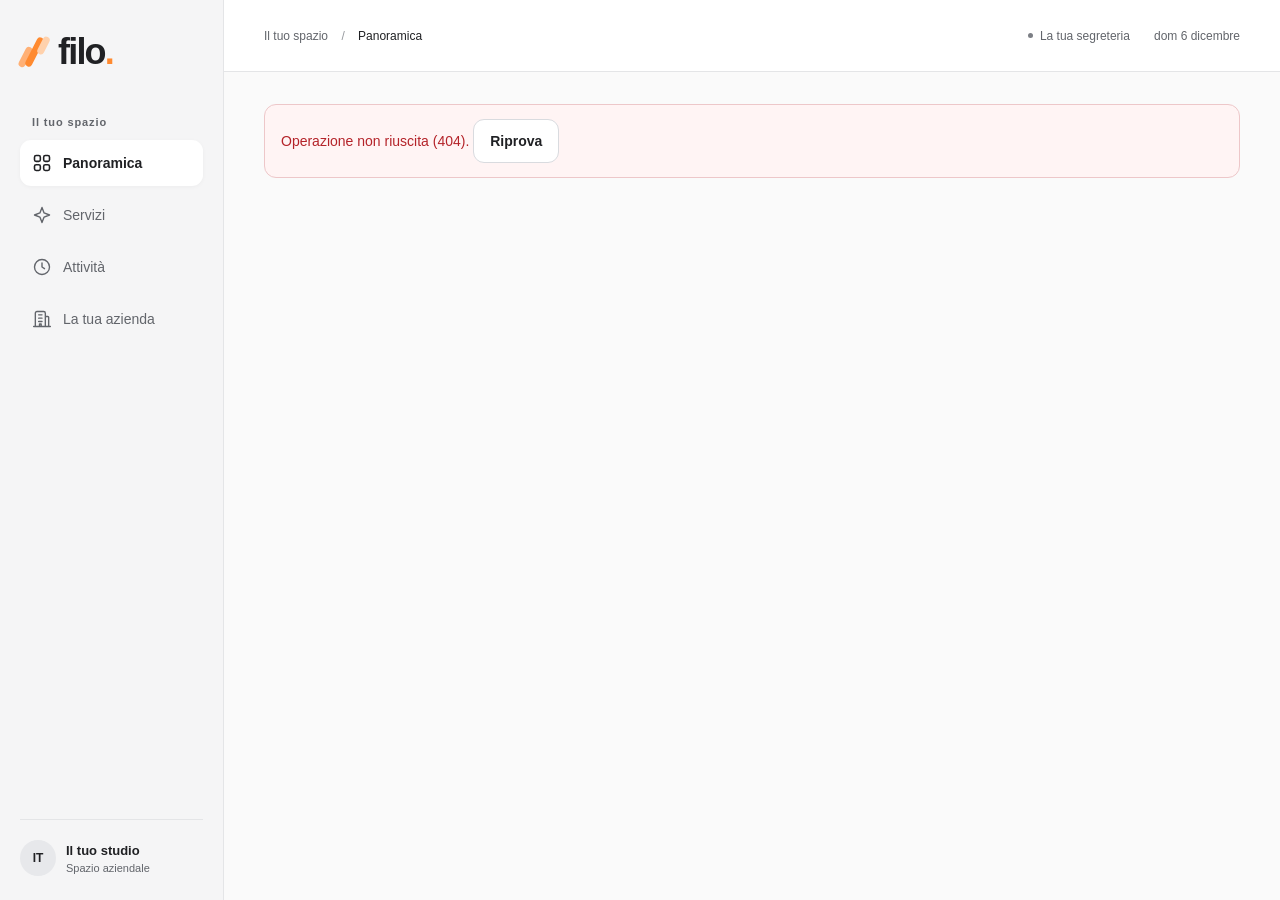
==== static/index.html @ bcc4b2c7 "Refine Filo with neutral surfaces, clear typography and a vivid accent" ====
<!doctype html>
<html lang="it">
<head>
  <meta charset="UTF-8">
  <meta name="viewport" content="width=device-width, initial-scale=1.0">
  <meta name="theme-color" content="#fafafa">
  <meta name="description" content="Filo, la segreteria email per piccoli studi e imprese B2B. Priorità chiare e bozze da rivedere, senza invii automatici.">
  <title>Filo · La tua giornata, con più spazio</title>
  <link rel="stylesheet" href="/static/styles.css">
  <script src="/static/app.js" defer></script>
</head>
<body>
  <svg class="svg-defs" aria-hidden="true" xmlns="http://www.w3.org/2000/svg" focusable="false"><defs>
    <symbol id="icon-grid" viewBox="0 0 24 24"><rect x="3" y="3" width="7" height="7" rx="2"/><rect x="14" y="3" width="7" height="7" rx="2"/><rect x="3" y="14" width="7" height="7" rx="2"/><rect x="14" y="14" width="7" height="7" rx="2"/></symbol>
    <symbol id="icon-mail" viewBox="0 0 24 24"><rect x="3" y="5" width="18" height="14" rx="3"/><path d="m3 7 9 6 9-6"/></symbol>
    <symbol id="icon-clock" viewBox="0 0 24 24"><circle cx="12" cy="12" r="9"/><path d="M12 7v5l3 2"/></symbol>
    <symbol id="icon-building" viewBox="0 0 24 24"><path d="M4 21V5a2 2 0 0 1 2-2h8a2 2 0 0 1 2 2v16M16 9h3a1 1 0 0 1 1 1v11M2 21h20M8 7h4M8 11h4M8 15h4M9 21v-3h2v3"/></symbol>
    <symbol id="icon-arrow" viewBox="0 0 24 24"><path d="M4 12h15m-6-6 6 6-6 6"/></symbol>
    <symbol id="icon-check" viewBox="0 0 24 24"><path d="m5 12 4 4L19 6"/></symbol>
    <symbol id="icon-close" viewBox="0 0 24 24"><path d="m6 6 12 12M6 18 18 6"/></symbol>
    <symbol id="icon-spark" viewBox="0 0 24 24"><path d="m12 3 2.5 6.5L21 12l-6.5 2.5L12 21l-2.5-6.5L3 12l6.5-2.5L12 3Z"/></symbol>
    <symbol id="icon-calendar" viewBox="0 0 24 24"><rect x="3" y="5" width="18" height="16" rx="2"/><path d="M16 3v4M8 3v4M3 11h18M8 15h2M14 15h2"/></symbol>
    <symbol id="icon-chat" viewBox="0 0 24 24"><path d="M21 11a8 8 0 0 1-8 8H7l-4 3V11a9 9 0 0 1 18 0Z"/><path d="M7 11h10M7 15h6"/></symbol>
    <symbol id="icon-shield" viewBox="0 0 24 24"><path d="m12 3 8 3v6c0 5-8 9-8 9s-8-4-8-9V6l8-3Z"/><path d="m8 12 3 3 5-6"/></symbol>
    <symbol id="icon-pause" viewBox="0 0 24 24"><path d="M8 5v14M16 5v14"/></symbol>
    <symbol id="icon-play" viewBox="0 0 24 24"><path d="m8 4 12 8-12 8V4Z"/></symbol>
    <symbol id="icon-link" viewBox="0 0 24 24"><path d="m9 15 6-6M8 13l-2 2a4 4 0 0 0 6 6l3-3M16 11l2-2a4 4 0 0 0-6-6L9 6"/></symbol>
    <symbol id="icon-info" viewBox="0 0 24 24"><circle cx="12" cy="12" r="9"/><path d="M12 11v6M12 7v.1"/></symbol>
    <symbol id="icon-refresh" viewBox="0 0 24 24"><path d="M20 7v5h-5M4 17v-5h5M19 12a7 7 0 0 0-12-5L4 10M5 12a7 7 0 0 0 12 5l3-3"/></symbol>
  </defs></svg>
  <a class="skip-link" href="#main-content">Vai al contenuto</a>
  <div class="app-shell">
    <aside class="sidebar" aria-label="Navigazione principale">
      <a class="brand" href="#overview" aria-label="Filo, panoramica"><span class="brand-mark" aria-hidden="true"><i></i><i></i><i></i></span><span>filo<span class="brand-dot">.</span></span></a>
      <div class="workspace-label">Il tuo spazio</div>
      <nav class="main-nav" aria-label="Sezioni dello spazio">
        <a href="#overview" class="nav-item active" data-page="overview"><svg class="icon" aria-hidden="true" focusable="false"><use href="#icon-grid"/></svg><span>Panoramica</span></a>
        <a href="#services" class="nav-item" data-page="services"><svg class="icon" aria-hidden="true" focusable="false"><use href="#icon-spark"/></svg><span>Servizi</span></a>
        <a href="#activity" class="nav-item" data-page="activity"><svg class="icon" aria-hidden="true" focusable="false"><use href="#icon-clock"/></svg><span>Attività</span><span id="activity-count" class="nav-count" hidden></span></a>
        <a href="#company" class="nav-item" data-page="company"><svg class="icon" aria-hidden="true" focusable="false"><use href="#icon-building"/></svg><span>La tua azienda</span></a>
      </nav>
      <div class="sidebar-bottom">
        <div class="workspace-profile"><span class="company-avatar" id="company-avatar" aria-hidden="true">IT</span><div><strong id="sidebar-company">Il tuo studio</strong><small>Spazio aziendale</small></div><span class="profile-dot" aria-hidden="true"></span></div>
      </div>
    </aside>
    <div class="main-shell">
      <header class="topbar"><div class="breadcrumb">Il tuo spazio <span>/</span> <strong id="page-crumb">Panoramica</strong></div><div class="topbar-right"><span class="demo-chip"><span aria-hidden="true"></span> La tua segreteria</span><span id="today-label" class="today-label"></span></div></header>
      <main id="main-content" tabindex="-1">
        <div id="loading" class="loading-card" role="status"><span class="loader"></span> Prepariamo il tuo spazio…</div>
        <div id="load-error" class="notice error" role="alert" hidden></div>
        <div id="app-content" hidden>
          <div class="demo-banner" hidden><svg class="icon" aria-hidden="true" focusable="false"><use href="#icon-info"/></svg><p><strong>Dati demo, spazio per sperimentare.</strong> Le email di esempio e le bozze sono una simulazione deterministica, senza AI reale. Nessun messaggio viene inviato.</p><button class="text-button" data-action="open-demo-info">Come funziona <span aria-hidden="true">↗</span></button></div>
          <div id="connection-alert" class="notice warning" role="status" hidden></div>
          <section id="page-overview" class="page-view" aria-labelledby="overview-title">
            <div class="morning-grid">
              <div class="morning-main">
                <div class="page-heading"><div><div class="eyebrow" id="greeting-label">BUONGIORNO, C’È FILO</div><h1 id="overview-title">La tua giornata,<br>con più spazio.</h1><p>Priorità e appuntamenti, già in ordine.</p></div></div>
                <section class="card priority-section" aria-labelledby="priority-title"><div class="card-title-row"><div><h2 id="priority-title">Da fare, in ordine</h2></div><svg class="icon" aria-hidden="true" focusable="false"><use href="#icon-mail"/></svg></div><div id="reply-watch-list" class="reply-watch-list" aria-live="polite"></div><div id="suggestion-card" class="suggestion-card" role="status"></div><div id="priority-list" class="priority-list"></div><div id="reply-watch-waiting-list" class="reply-watch-list" aria-live="polite"></div><details id="reply-watch-form-panel" hidden><summary>Segui una risposta importante</summary><form id="reply-watch-form" class="reply-watch-form"><div class="watch-fields"><div><label for="watch-contact">Persona</label><select id="watch-contact" name="contact" required></select></div><div><label for="watch-day">Giorno da seguire</label><input id="watch-day" name="day" type="date" aria-describedby="watch-interval-note" required></div></div><button type="submit" class="button secondary">Avvisami quando risponde <svg class="icon" aria-hidden="true" focusable="false"><use href="#icon-check"/></svg></button><p id="watch-interval-note" class="small-text">Filo controlla Gmail ogni 5 minuti con la segreteria attiva. Gli avvisi compaiono qui al controllo successivo.</p><div id="reply-watch-error" class="notice error" role="alert" hidden></div></form></details><section class="contacts-section" aria-labelledby="contacts-title"><h3 id="contacts-title">I tuoi contatti</h3><p id="contacts-period" class="small-text"></p><div id="contact-snapshot" class="contact-snapshot"></div></section></section>
              </div>
              <aside class="morning-side" aria-label="Riepilogo e agenda">
                <article class="morning-briefing" aria-labelledby="briefing-title">
              <div class="briefing-topline"><div><div class="eyebrow" id="briefing-period">DALL’ULTIMO CONTROLLO</div><h2 id="briefing-title">Il riepilogo</h2><p id="briefing-summary" class="briefing-summary"></p><p id="briefing-next-appointment" class="small-text" hidden></p></div></div>
              <div id="briefing-stats" class="briefing-stats"></div>
              <span id="briefing-freshness" class="briefing-freshness"></span>
            </article>
                <section class="card agenda-card" aria-labelledby="agenda-title"><div class="card-title-row"><div><h2 id="agenda-title">La tua agenda</h2></div><svg class="icon" aria-hidden="true" focusable="false"><use href="#icon-calendar"/></svg></div><p id="agenda-source" class="agenda-source"></p><label class="sr-only" for="agenda-view-date">Giorno dell’agenda</label><input id="agenda-view-date" type="date" aria-describedby="agenda-source"><div id="agenda-timeline" class="agenda-timeline"></div><a id="agenda-export" class="button secondary" href="/api/agenda/export" download>Scarica l’ordine del giorno <svg class="icon" aria-hidden="true" focusable="false"><use href="#icon-arrow"/></svg></a><details id="agenda-add"><summary>Aggiungi un appuntamento</summary><form id="agenda-form" class="agenda-form"><label for="agenda-event-title">Appuntamento</label><input id="agenda-event-title" name="title" maxlength="160" placeholder="Incontro con un cliente" required><div class="schedule-fields"><div><label for="agenda-event-date">Giorno</label><input id="agenda-event-date" name="date" type="date" required></div><div><label for="agenda-event-time">Orario in Italia</label><input id="agenda-event-time" name="time" type="time" value="09:00" required></div></div><label for="agenda-event-notes">Da ricordare <span class="muted">(facoltativo)</span></label><textarea id="agenda-event-notes" name="notes" rows="2" maxlength="500" placeholder="Documenti, punti da discutere, link…"></textarea><div id="agenda-error" class="notice error" role="alert" hidden></div><button class="button primary" type="submit">Aggiungi appuntamento <svg class="icon" aria-hidden="true" focusable="false"><use href="#icon-check"/></svg></button></form></details></section>
              </aside>
            </div>
            <div class="section-title"><h2>La tua segreteria</h2></div>
            <div class="overview-grid">
              <article class="card service-card"><div class="card-topline"><h2>Segreteria email</h2><span id="overview-service-status" class="status-pill neutral">Da attivare</span></div><p id="overview-service-description">Priorità chiare e bozze da rivedere.</p><div id="overview-service-facts" class="service-facts"></div><div id="overview-service-actions" class="card-actions"></div></article>
              <article class="card schedule-card"><div class="card-title-row"><h3>Il prossimo giro</h3><svg class="icon muted" aria-hidden="true" focusable="false"><use href="#icon-clock"/></svg></div><div class="schedule-time" id="schedule-time">—<span>:</span>—</div><p id="schedule-detail">Scegli l’orario durante l’attivazione.</p><div class="schedule-footer"><span class="small-dot"></span><span id="schedule-footer">Tutto comincia dalle tue priorità</span></div></article>
            </div>
            <div class="section-title"><h2>Attività recenti</h2><a href="#activity" class="text-link">Tutte le attività <svg class="icon" aria-hidden="true" focusable="false"><use href="#icon-arrow"/></svg></a></div>
            <div id="recent-runs" class="card recent-card"></div>
            <div class="bottom-grid"><article class="card conversation-invite"><span class="icon-box peach"><svg class="icon" aria-hidden="true" focusable="false"><use href="#icon-chat"/></svg></span><div><h3>Chiedi a Filo</h3><p>Imposta priorità e orari con una richiesta.</p></div><button class="button secondary" data-action="open-chat">Scrivi a Filo <svg class="icon" aria-hidden="true" focusable="false"><use href="#icon-arrow"/></svg></button></article><article class="assurance"><svg class="icon" aria-hidden="true" focusable="false"><use href="#icon-shield"/></svg><div><strong>Decidi tu cosa inviare.</strong><p>Filo prepara le bozze. L’invio resta nella tua casella.</p></div></article></div>
          </section>
          <section id="page-services" class="page-view" aria-labelledby="services-title" hidden>
            <div class="page-heading compact"><div><h1 id="services-title">I tuoi servizi.</h1><p>Scegli cosa affidare a Filo.</p></div></div>
            <div class="catalog-grid"><article class="card catalog-feature"><div class="card-topline"><h2>Segreteria email</h2><span class="status-pill success">Disponibile</span></div><p>Le richieste importanti, in ordine. Le risposte, pronte da rivedere.</p><ul class="check-list"><li><svg class="icon" aria-hidden="true" focusable="false"><use href="#icon-check"/></svg> I contatti che scegli, per primi</li><li><svg class="icon" aria-hidden="true" focusable="false"><use href="#icon-check"/></svg> Bozze con il tono del tuo studio</li><li><svg class="icon" aria-hidden="true" focusable="false"><use href="#icon-check"/></svg> Orario e controlli consultabili</li></ul><div class="boundary-note"><svg class="icon" aria-hidden="true" focusable="false"><use href="#icon-shield"/></svg> Legge e prepara bozze. Nessun invio automatico.</div><div id="catalog-service-actions" class="card-actions"></div></article><div class="future-services"><article class="card future-card"><div class="card-topline"><h3>Calendario collegato</h3><span class="status-pill neutral">In programma</span></div><p>La sincronizzazione è in programma. Per ora aggiungi gli appuntamenti dalla panoramica.</p></article><article class="card future-card"><div class="card-topline"><h3>Presenza sui social</h3><span class="status-pill neutral">In programma</span></div><p>Un supporto ai contenuti del tuo studio.</p></article></div></div>
            <article class="card chat-card"><div class="chat-card-header"><div><h2>Parla con Filo.</h2><p>Priorità, risposte e orari. Basta una richiesta.</p></div></div><div id="chat-messages" class="chat-messages" aria-live="polite"><div class="chat-message assistant">Quali email vuoi seguire? Dimmi chi conta per te e quando controllare la posta.</div></div><form id="chat-form" class="chat-form"><label class="sr-only" for="chat-input">La tua richiesta</label><input id="chat-input" name="message" placeholder="Segui le email dei miei clienti…" enterkeyhint="send" maxlength="2000" required autocomplete="off"><button class="button primary" type="submit" aria-label="Invia il messaggio"><svg class="icon" aria-hidden="true" focusable="false"><use href="#icon-arrow"/></svg></button></form><div id="chat-suggestion" hidden></div></article>
          </section>
          <section id="page-activity" class="page-view" aria-labelledby="activity-title" hidden><div class="page-heading compact"><div><h1 id="activity-title">Le tue attività.</h1><p>Controlli, bozze e risultati.</p></div><button id="activity-run-button" class="button primary" data-action="run" hidden>Esegui ora <svg class="icon" aria-hidden="true" focusable="false"><use href="#icon-play"/></svg></button></div><div id="activity-summary" class="activity-summary"></div><div id="all-runs" class="card recent-card"></div></section>
          <section id="page-company" class="page-view" aria-labelledby="company-title" hidden><div class="page-heading compact"><div><h1 id="company-title">La tua azienda.</h1><p>Il contesto per preparare le risposte.</p></div></div><div class="company-layout"><form id="company-form" class="card form-card"><div class="card-title-row"><h2>Profilo aziendale</h2></div><p class="form-intro">Nome, attività e firma per le bozze.</p><label for="company-name">Nome dello studio o dell’azienda</label><input id="company-name" name="name" autocomplete="organization" required maxlength="120" placeholder="Il nome del tuo studio"><label for="company-sector">Settore</label><input id="company-sector" name="sector" maxlength="160" placeholder="Per esempio: consulenza aziendale"><label for="company-description">Di cosa vi occupate?</label><textarea id="company-description" name="description" rows="4" maxlength="2000" placeholder="Servizi, clienti e tono con cui lavorate"></textarea><label for="company-signature">Firma per le bozze</label><textarea id="company-signature" name="signature" rows="3" maxlength="600" placeholder="Nome, ruolo e riferimenti dello studio"></textarea><div class="form-footer"><span id="company-save-status" role="status"></span><button class="button primary" type="submit">Salva le informazioni <svg class="icon" aria-hidden="true" focusable="false"><use href="#icon-check"/></svg></button></div></form><aside class="company-aside"><article class="card connection-card"><h3>La tua casella</h3><div id="company-connection"></div></article></aside></div></section>
          <footer class="page-footer"><span>Filo</span><details class="demo-controls" hidden><summary>Scenari di prova</summary><p>Solo per la connessione demo. Simula un imprevisto per verificare messaggi e recupero.</p><div><button class="button tiny secondary" data-action="simulate-temporary">Errore temporaneo</button><button class="button tiny secondary" data-action="simulate-expired">Connessione scaduta</button><button class="button tiny secondary" data-action="simulate-clear">Ripristina demo</button></div><p id="demo-scenario-status" class="small-text" role="status"></p></details></footer>
        </div>
      </main>
    </div>
  </div>
  <div id="toast" class="toast" role="status" aria-live="polite" hidden></div>
  <dialog id="wizard-dialog" class="wizard-dialog" aria-labelledby="wizard-title">
    <div class="dialog-top"><a class="brand small-brand" href="#overview" tabindex="-1"><span class="brand-mark" aria-hidden="true"><i></i><i></i><i></i></span><span>filo.</span></a><button class="icon-button" data-action="close-wizard" aria-label="Chiudi l’attivazione"><svg class="icon" aria-hidden="true" focusable="false"><use href="#icon-close"/></svg></button></div>
    <ol id="wizard-progress" class="wizard-progress" aria-label="Passaggi dell’attivazione"></ol>
    <div id="wizard-body" class="wizard-body"></div><div id="wizard-error" class="notice error" role="alert" hidden></div><div id="wizard-footer" class="wizard-footer"></div>
  </dialog>
  <dialog id="detail-dialog" class="detail-dialog" aria-labelledby="detail-title"><div class="dialog-top"><span class="eyebrow">DETTAGLIO ATTIVITÀ</span><button class="icon-button" data-action="close-detail" aria-label="Chiudi il dettaglio"><svg class="icon" aria-hidden="true" focusable="false"><use href="#icon-close"/></svg></button></div><div id="detail-body"></div></dialog>
  <dialog id="confirm-dialog" class="confirm-dialog" aria-labelledby="confirm-title"><div class="dialog-top"><span class="icon-box neutral"><svg class="icon" aria-hidden="true" focusable="false"><use href="#icon-pause"/></svg></span><button class="icon-button" data-action="close-confirm" aria-label="Chiudi"><svg class="icon" aria-hidden="true" focusable="false"><use href="#icon-close"/></svg></button></div><h2 id="confirm-title">Disattivare la segreteria?</h2><p>Le esecuzioni programmate si fermano. Lo storico resta consultabile e potrai attivare di nuovo il servizio.</p><div class="dialog-actions"><button class="button secondary" data-action="close-confirm">Mantieni il servizio</button><button class="button danger" data-action="confirm-deactivate">Disattiva il servizio</button></div></dialog>
  <dialog id="info-dialog" class="confirm-dialog" aria-labelledby="info-title"><div class="dialog-top"><span class="icon-box teal"><svg class="icon" aria-hidden="true" focusable="false"><use href="#icon-info"/></svg></span><button class="icon-button" data-action="close-info" aria-label="Chiudi"><svg class="icon" aria-hidden="true" focusable="false"><use href="#icon-close"/></svg></button></div><h2 id="info-title">Una prova, con confini chiari.</h2><p>La casella demo contiene email di esempio. Il sistema seleziona le priorità e prepara risposte attraverso regole deterministiche: qui non viene usata un’AI reale.</p><p>Le approvazioni registrano la tua revisione nella piattaforma. Non inviano email e non creano bozze nella casella del provider.</p><p id="gmail-info">Gmail richiede una configurazione dedicata. L’accesso reale, quando disponibile, resta distinto dalla demo.</p><button class="button primary" data-action="close-info">Ho capito</button></dialog>
</body>
</html>
---- static/styles.css ----
/* Filo: clear surfaces, readable type, one expressive accent. */
:root {
  color-scheme: light;
  --ink: #202124;
  --muted: #62656b;
  --subtle: #707379;
  --bg: #fafafa;
  --surface: #ffffff;
  --quiet: #f3f4f5;
  --line: #e4e5e7;
  --accent: #ff8a30;
  --accent-hover: #ff9d50;
  --accent-ink: #a53e08;
  --accent-wash: #fff3e9;
  --error: #b42329;
  --radius: 18px;
  font-family: -apple-system, BlinkMacSystemFont, "Segoe UI", Inter, sans-serif;
  font-synthesis: none;
  color: var(--ink);
  background: var(--bg);
  -webkit-font-smoothing: antialiased;
}
* { box-sizing: border-box; }
body { margin: 0; }
button, input, textarea, select { font: inherit; }
button, a, input, textarea, select { -webkit-tap-highlight-color: transparent; }
button, a { touch-action: manipulation; }
button { cursor: pointer; color: inherit; }
button:disabled { cursor: not-allowed; opacity: .5; }
a { color: inherit; text-decoration: none; }
svg { display: block; }
h1, h2, h3, p { margin: 0; }
h1 { font-size: 42px; line-height: 1.12; letter-spacing: -1.7px; font-weight: 650; }
h2 { font-size: 22px; line-height: 1.3; letter-spacing: -.55px; font-weight: 650; }
h3 { font-size: 16px; line-height: 1.4; font-weight: 600; letter-spacing: -.2px; }
p { font-size: 14px; line-height: 1.6; color: var(--muted); }
[hidden] { display: none !important; }
:focus-visible { outline: 3px solid var(--ink); outline-offset: 4px; }
input:focus, textarea:focus, select:focus { border-color: #93969c; }
summary { cursor: pointer; }
summary::marker { color: var(--subtle); }
::selection { background: #ffe0c5; color: var(--ink); }
.sr-only { position: absolute !important; width: 1px; height: 1px; padding: 0; margin: -1px; overflow: hidden; clip: rect(0,0,0,0); white-space: nowrap; border: 0; }
.icon { width: 20px; height: 20px; flex-shrink: 0; fill: none; stroke: currentColor; stroke-width: 1.65; stroke-linecap: round; stroke-linejoin: round; }
.svg-defs { position: absolute; width: 0; height: 0; overflow: hidden; }
.skip-link { position: fixed; top: -100px; left: 20px; z-index: 100; padding: 12px 20px; border-radius: 10px; background: var(--ink); color: white; }
.skip-link:focus { top: 12px; }
.app-shell { display: grid; grid-template-columns: 224px minmax(0,1fr); min-height: 100vh; }
.main-shell { min-width: 0; }
.sidebar { position: sticky; top: 0; height: 100vh; display: flex; flex-direction: column; padding: 34px 20px 24px; border-right: 1px solid var(--line); background: #f5f5f6; }
.brand { display: flex; align-items: center; gap: 9px; width: max-content; font-size: 36px; font-weight: 700; letter-spacing: -1.8px; line-height: 1; }
.brand-dot { color: var(--accent); }
.brand-mark { position: relative; width: 29px; height: 33px; display: block; }
.brand-mark i { display: block; position: absolute; width: 7px; border-radius: 6px; transform: rotate(27deg); background: var(--accent); }
.brand-mark i:nth-child(1) { height: 22px; left: 2px; top: 10px; background: #ffb075; }
.brand-mark i:nth-child(2) { height: 32px; left: 11px; top: 0; }
.brand-mark i:nth-child(3) { height: 19px; left: 20px; top: 0; background: #ffd1ac; }
.workspace-label { font-size: 11px; color: var(--muted); font-weight: 600; letter-spacing: .08em; margin: 46px 12px 12px; }
.main-nav { display: grid; gap: 6px; }
.nav-item { display: flex; align-items: center; gap: 11px; min-height: 46px; padding: 12px; border-radius: 11px; color: var(--muted); font-size: 14px; font-weight: 500; transition: background .15s ease; }
.nav-item:hover { background: #ebebed; }
.nav-item.active { background: white; color: var(--ink); box-shadow: 0 1px 4px #2021240a; font-weight: 650; }
.nav-item.active .icon { stroke-width: 1.9; }
.nav-count { margin-left: auto; min-width: 21px; padding: 2px 6px; border-radius: 6px; text-align: center; background: var(--quiet); font-size: 11px; }
.sidebar-bottom { margin-top: auto; padding-top: 30px; }
.sidebar-note { padding: 12px; }
.mini-orbit { display: none; }
.workspace-profile { display: flex; align-items: center; gap: 10px; border-top: 1px solid var(--line); padding-top: 20px; }
.company-avatar { display: flex; align-items: center; justify-content: center; flex-shrink: 0; width: 36px; height: 36px; border-radius: 50%; background: #e7e8eb; color: var(--ink); font-size: 12px; font-weight: 600; }
.workspace-profile strong { display: block; max-width: 119px; overflow: hidden; white-space: nowrap; text-overflow: ellipsis; font-size: 13px; font-weight: 600; }
.workspace-profile small { display: block; margin-top: 4px; color: var(--muted); font-size: 11px; }
.profile-dot { display: none; }
.topbar { display: flex; justify-content: space-between; align-items: center; gap: 16px; height: 72px; padding: 0 40px; border-bottom: 1px solid var(--line); background: var(--surface); }
.breadcrumb { font-size: 12px; color: var(--muted); }
.breadcrumb span { margin: 0 10px; color: #96999e; }
.breadcrumb strong { color: var(--ink); font-weight: 500; }
.topbar-right { display: flex; align-items: center; gap: 24px; }
.demo-chip { display: flex; align-items: center; gap: 7px; font-size: 12px; color: var(--muted); }
.demo-chip > span { width: 5px; height: 5px; border-radius: 50%; background: #7c7f85; }
.today-label { font-size: 12px; color: var(--muted); }
main { padding: 32px 40px 0; max-width: 1400px; margin: 0 auto; outline: none; }
.page-heading { display: flex; align-items: center; justify-content: space-between; gap: 20px; margin-bottom: 28px; }
.page-heading p { margin-top: 12px; font-size: 15px; line-height: 1.55; }
.page-heading.compact { padding: 8px 0; margin-bottom: 28px; }
.page-heading.compact h1 { font-size: 36px; }
.eyebrow { margin-bottom: 10px; font-size: 11px; line-height: 1.5; font-weight: 600; letter-spacing: .06em; color: var(--muted); }
#greeting-label { text-transform: none; letter-spacing: 0; font-size: 13px; font-weight: 500; }
.heading-illustration { display: none; }
.card { background: var(--surface); border: 1px solid var(--line); border-radius: var(--radius); }
.card-title-row, .card-topline { display: flex; justify-content: space-between; align-items: center; gap: 12px; }
.card-title-row > div { min-width: 0; }
.card-title-row > .icon { color: var(--muted); }
.card-topline { margin-bottom: 18px; }
.icon-box { width: 40px; height: 40px; display: inline-flex; align-items: center; justify-content: center; flex-shrink: 0; border-radius: 12px; }
.icon-box.teal, .icon-box.peach { background: var(--accent-wash); color: var(--accent-ink); }
.icon-box.neutral { background: var(--quiet); color: var(--muted); }
.button { display: inline-flex; align-items: center; justify-content: center; gap: 8px; min-height: 44px; padding: 11px 16px; border: 1px solid transparent; border-radius: 11px; font-size: 14px; line-height: 1.35; font-weight: 600; transition: background .15s ease, box-shadow .15s ease; }
.button .icon { width: 16px; height: 16px; }
.button.primary { background: var(--accent); color: var(--ink); }
.button.primary:hover:not(:disabled) { background: var(--accent-hover); box-shadow: 0 2px 8px #ff8a3026; }
.button.secondary { background: white; border-color: #d9dbdf; color: var(--ink); }
.button.secondary:hover:not(:disabled) { background: var(--quiet); }
.button.ghost { background: transparent; color: var(--muted); padding-left: 10px; padding-right: 10px; }
.button.ghost:hover:not(:disabled) { background: var(--quiet); color: var(--ink); }
.button.danger { background: var(--error); color: white; }
.button.tiny { min-height: 36px; padding: 8px 10px; font-size: 12px; }
.icon-button { display: inline-flex; align-items: center; justify-content: center; width: 40px; height: 40px; border: 1px solid var(--line); border-radius: 50%; background: white; color: var(--muted); }
.icon-button:hover { background: var(--quiet); }
.icon-button .icon { width: 18px; height: 18px; }
.text-link, .text-button { display: inline-flex; align-items: center; gap: 7px; min-height: 44px; font-size: 13px; font-weight: 500; color: var(--ink); }
.text-link:hover { text-decoration: underline; text-underline-offset: 3px; }
.text-link .icon { width: 15px; height: 15px; }
.text-button { background: none; border: 0; padding: 5px; }
.card-actions { display: flex; align-items: center; flex-wrap: wrap; gap: 10px; margin-top: 20px; }
.status-pill { display: inline-flex; align-items: center; gap: 6px; font-size: 12px; font-weight: 500; line-height: 1.4; padding: 5px 9px; border-radius: 7px; white-space: nowrap; }
.status-pill::before { content: ""; width: 5px; height: 5px; flex-shrink: 0; border-radius: 50%; background: currentColor; }
.status-pill.neutral, .status-pill.success { background: #f0f1f3; color: #53575e; }
.status-pill.warning { background: #fff0db; color: #875006; }
.status-pill.error { background: #fff0f0; color: var(--error); }
.muted { color: var(--muted); }
.small-text, .helper-text { font-size: 13px; line-height: 1.6; color: var(--muted); }
.helper-text { margin-top: 10px; }
/* Keep the work in one clear reading column. */
.morning-grid { display: grid; grid-template-columns: minmax(0,1fr) 330px; gap: 24px; align-items: start; }
.morning-main, .morning-side { display: flex; flex-direction: column; gap: 24px; min-width: 0; }
.morning-main > .page-heading { margin: 0; padding: 4px 0; }
#overview-title { font-size: 38px; line-height: 1.1; letter-spacing: -1.35px; }
.priority-section, .agenda-card { padding: 24px; min-width: 0; overflow-wrap: anywhere; }
.priority-section .card-title-row { margin-bottom: 6px; }
.priority-section > .small-text { margin-top: 6px; }
.priority-list { display: grid; margin-top: 18px; }
.priority-item { display: grid; grid-template-columns: 30px minmax(0,1fr); gap: 14px; align-items: start; padding: 24px 0; border-top: 1px solid var(--line); }
.priority-item:first-child { border-top: 0; padding-top: 4px; }
.priority-item:last-child { padding-bottom: 0; }
.priority-rank { display: flex; align-items: center; justify-content: center; width: 30px; height: 30px; border-radius: 9px; color: var(--muted); background: var(--quiet); font-size: 13px; font-weight: 650; font-variant-numeric: tabular-nums; }
.priority-item:first-child .priority-rank { color: var(--accent-ink); background: var(--accent-wash); }
.priority-main { min-width: 0; }
.priority-meta { display: flex; align-items: center; flex-wrap: wrap; gap: 6px 9px; margin-bottom: 6px; font-size: 13px; line-height: 1.5; color: var(--muted); }
.priority-meta strong { font-size: 14px; font-weight: 600; color: var(--ink); }
.priority-badge { display: inline-flex; align-items: center; font-size: 11px; font-weight: 600; line-height: 1.4; border-radius: 5px; padding: 3px 6px; }
.priority-badge.high { color: var(--accent-ink); background: var(--accent-wash); }
.priority-badge.normal { color: var(--muted); background: var(--quiet); }
.priority-subject { font-size: 17px; line-height: 1.4; letter-spacing: -.25px; font-weight: 650; overflow-wrap: anywhere; }
.priority-context { margin-top: 8px; font-size: 14px; line-height: 1.6; color: #53575e; overflow-wrap: anywhere; }
.priority-main > .small-text { margin-top: 7px; font-size: 12px; }
.priority-next-step { margin-top: 12px; padding-left: 11px; border-left: 2px solid var(--accent); font-size: 14px; line-height: 1.5; color: var(--ink); font-weight: 500; overflow-wrap: anywhere; }
.priority-inline-draft { margin-top: 14px; border: 1px solid var(--line); border-radius: 10px; background: #fafafa; overflow: hidden; }
.priority-inline-draft summary { min-height: 44px; padding: 12px 14px; font-size: 13px; font-weight: 550; color: var(--ink); }
.priority-inline-draft[open] summary { border-bottom: 1px solid var(--line); }
.priority-inline-draft pre { padding: 16px; margin: 0; white-space: pre-wrap; overflow-wrap: anywhere; font-family: inherit; font-size: 14px; line-height: 1.65; color: var(--ink); }
.priority-inline-draft > .card-actions { margin: 0; padding: 0 16px 12px; }
.priority-inline-draft > .small-text { padding: 0 16px 16px; margin: 0; font-size: 12px; }
.suggestion-card { display: grid; grid-template-columns: 32px minmax(0,1fr) auto; align-items: center; gap: 12px; margin-top: 20px; padding: 16px 0; border-bottom: 1px solid var(--line); }
.suggestion-card > .icon-box { width: 32px; height: 32px; border-radius: 10px; }
.suggestion-card > .icon-box .icon { width: 17px; height: 17px; }
.suggestion-copy { min-width: 0; }
.suggestion-copy strong { font-size: 13px; font-weight: 600; color: var(--ink); }
.suggestion-copy p { font-size: 13px; line-height: 1.5; margin-top: 4px; }
.suggestion-card > .button { font-size: 13px; white-space: normal; }
.agenda-empty, .briefing-empty { padding: 24px 4px; }
.briefing-empty { min-height: 166px; display: flex; align-items: flex-start; flex-direction: column; justify-content: center; gap: 8px; }
.agenda-empty > .icon, .briefing-empty > .icon { color: #707379; width: 24px; height: 24px; margin-bottom: 4px; }
.agenda-empty h3, .briefing-empty h3 { font-size: 15px; font-weight: 550; }
.agenda-empty p, .briefing-empty p { font-size: 13px; margin-top: 5px; max-width: 420px; }
/* The briefing stays quiet, while the agenda keeps real time prominent. */
.morning-briefing { border-radius: var(--radius); padding: 22px; background: #f0f1f2; overflow-wrap: anywhere; }
.briefing-topline h2 { font-size: 18px; letter-spacing: -.25px; }
#briefing-period { font-size: 11px; color: var(--muted); margin-bottom: 7px; letter-spacing: .04em; }
.briefing-summary { margin-top: 10px; font-size: 13px; line-height: 1.6; }
#briefing-next-appointment { margin-top: 10px; font-size: 12px; }
.briefing-stats { display: grid; grid-template-columns: repeat(3,minmax(0,1fr)); gap: 12px; margin-top: 18px; padding-top: 16px; border-top: 1px solid #dadddf; }
.briefing-stat strong { display: block; font-size: 23px; font-weight: 600; letter-spacing: -.5px; line-height: 1.2; font-variant-numeric: tabular-nums; }
.briefing-stat small { display: block; font-size: 12px; line-height: 1.5; color: var(--muted); margin-top: 5px; }
.briefing-freshness { display: block; margin-top: 16px; font-size: 12px; line-height: 1.5; color: var(--muted); }
.briefing-freshness.stale { color: #875006; }
.agenda-card .card-title-row h2 { font-size: 20px; }
.agenda-source { margin-top: 12px; font-size: 12px; line-height: 1.6; }
#agenda-view-date { margin-top: 14px; background: #fafafa; }
.agenda-timeline { display: grid; margin: 16px 0; }
.agenda-event { display: grid; grid-template-columns: 49px minmax(0,1fr); gap: 10px 12px; padding: 18px 0; border-bottom: 1px solid var(--line); }
.agenda-event:last-child { border-bottom: 0; }
.agenda-event > div { min-width: 0; }
.agenda-time { font-size: 14px; line-height: 1.5; font-weight: 650; color: var(--ink); font-variant-numeric: tabular-nums; }
.agenda-event h3 { font-size: 14px; line-height: 1.5; overflow-wrap: anywhere; }
.agenda-event .status-pill { font-size: 11px; white-space: normal; margin-top: 6px; }
.agenda-note { margin-top: 7px; font-size: 13px; overflow-wrap: anywhere; }
.agenda-event > .button { grid-column: 2; justify-self: start; padding: 4px 0; min-height: 32px; font-size: 12px; font-weight: 500; }
.agenda-card > .button { width: 100%; font-size: 13px; }
#agenda-add, #reply-watch-form-panel { border-top: 1px solid var(--line); margin-top: 16px; padding-top: 4px; }
#agenda-add > summary, #reply-watch-form-panel > summary { padding: 13px 0; min-height: 44px; font-size: 13px; font-weight: 550; color: var(--ink); }
.agenda-form .button { margin-top: 18px; width: 100%; }
.agenda-form .schedule-fields { grid-template-columns: minmax(0,1fr) minmax(0,1fr); gap: 10px; }
.agenda-form label { font-size: 13px; margin: 16px 0 7px; }
.agenda-form input, .agenda-form textarea { font-size: 14px; }
.agenda-form .notice { margin-top: 14px; }
.contacts-section { border-top: 1px solid var(--line); padding-top: 20px; margin-top: 24px; }
.contacts-section h3 { font-size: 15px; }
.contacts-section > p { margin: 8px 0 12px; font-size: 12px; }
.contact-snapshot { display: grid; }
.contact-status { display: grid; grid-template-columns: minmax(110px,.9fr) minmax(0,1fr); gap: 4px 16px; padding: 12px 0; border-top: 1px solid #eff0f1; font-size: 13px; }
.contact-status:first-child { border-top: 0; }
.contact-status strong { font-weight: 600; color: var(--ink); overflow-wrap: anywhere; }
.contact-status span, .contact-status small { color: var(--muted); overflow-wrap: anywhere; font-size: 12px; line-height: 1.5; }
.contact-status small { grid-column: 2; }
.contact-snapshot > .small-text { margin-top: 12px; font-size: 12px; }
.reply-watch-list { display: grid; gap: 10px; margin-top: 18px; }
.reply-watch-list:empty { display: none; }
.reply-watch { display: flex; align-items: flex-start; justify-content: space-between; flex-wrap: wrap; gap: 12px; padding: 16px; background: var(--quiet); border: 1px solid var(--line); border-radius: 12px; min-width: 0; }
.reply-watch > div { min-width: 0; }
.reply-watch strong { font-size: 14px; line-height: 1.5; font-weight: 600; overflow-wrap: anywhere; }
.reply-watch .small-text { margin-top: 5px; font-size: 12px; line-height: 1.6; }
.reply-watch--matched { border-color: #ffb176; border-left: 3px solid var(--accent); background: var(--accent-wash); }
.watch-actions { display: flex; align-items: center; flex-wrap: wrap; gap: 8px; }
.watch-actions .button { min-height: 36px; padding: 8px 10px; font-size: 12px; }
.reply-watch-form { margin-top: 8px; padding-bottom: 14px; }
.watch-fields { display: grid; grid-template-columns: minmax(0,1.25fr) minmax(0,1fr); gap: 12px; }
.watch-fields label { font-size: 13px; margin: 0 0 7px; }
.reply-watch-form > .button { margin-top: 16px; }
.reply-watch-form > .small-text { margin-top: 12px; font-size: 12px; max-width: 520px; }
.reply-watch-form .notice { margin-top: 14px; }
/* Secondary controls come after the day's work. */
.overview-grid { display: grid; grid-template-columns: minmax(0,1.5fr) minmax(0,1fr); gap: 20px; }
.section-title { display: flex; justify-content: space-between; align-items: center; gap: 18px; margin: 34px 0 16px; }
.section-title h2 { font-size: 20px; }
.section-title p { margin-top: 5px; font-size: 13px; }
.service-card, .schedule-card, .catalog-feature, .future-card, .form-card, .chat-card, .connection-card { padding: 24px; }
.service-card h2 { font-size: 22px; }
.service-card > p { margin-top: 10px; max-width: 490px; font-size: 14px; }
.service-facts { display: flex; flex-wrap: wrap; gap: 8px 16px; margin-top: 16px; font-size: 12px; color: var(--muted); }
.service-fact { display: flex; align-items: center; gap: 6px; }
.service-fact .icon { width: 14px; height: 14px; }
.schedule-card { display: flex; flex-direction: column; background: #f3f4f5; border-color: transparent; }
.schedule-card h3 { font-size: 15px; }
.schedule-time { font-size: 48px; font-weight: 500; font-variant-numeric: tabular-nums; letter-spacing: -2px; line-height: 1; margin: 22px 0 12px; }
.schedule-card > p { font-size: 13px; }
.schedule-footer { display: flex; align-items: center; gap: 8px; border-top: 1px solid #dadddf; margin-top: auto; padding-top: 16px; font-size: 12px; color: var(--muted); }
.small-dot { width: 5px; height: 5px; border-radius: 50%; background: var(--muted); }
.recent-card { overflow: hidden; }
.empty-state { display: flex; align-items: center; gap: 16px; padding: 26px; min-height: 116px; }
.empty-state h3 { font-size: 15px; font-weight: 550; }
.empty-state p { margin-top: 6px; font-size: 13px; max-width: 520px; }
.run-row { display: flex; align-items: center; gap: 15px; width: 100%; padding: 20px 24px; text-align: left; background: none; border: 0; border-bottom: 1px solid var(--line); }
.run-row:last-child { border-bottom: 0; }
.run-row:hover { background: #f8f8f9; }
.run-row .icon-box { width: 36px; height: 36px; }
.run-description { flex: 1; min-width: 0; }
.run-description strong { display: block; font-size: 14px; font-weight: 600; }
.run-description p { margin-top: 5px; font-size: 12px; overflow-wrap: anywhere; }
.run-date { color: var(--muted); white-space: nowrap; font-size: 12px; }
.run-row > .icon { color: var(--muted); width: 16px; height: 16px; }
.bottom-grid { display: grid; grid-template-columns: minmax(0,1.5fr) minmax(0,1fr); align-items: center; gap: 24px; margin-top: 20px; }
.conversation-invite { display: flex; align-items: center; gap: 14px; padding: 22px; }
.conversation-invite > div { flex: 1; min-width: 0; }
.conversation-invite h3 { font-size: 15px; }
.conversation-invite p { margin-top: 5px; font-size: 13px; }
.conversation-invite .button { flex-shrink: 0; }
.assurance { display: flex; align-items: flex-start; gap: 12px; padding: 8px; }
.assurance > .icon { color: var(--muted); }
.assurance strong { font-size: 13px; font-weight: 600; }
.assurance p { margin-top: 6px; font-size: 12px; }
.page-footer { display: flex; justify-content: space-between; gap: 20px; border-top: 1px solid var(--line); padding: 24px 0; margin-top: 36px; color: var(--muted); font-size: 11px; }
.demo-controls { max-width: 430px; text-align: right; }
.demo-controls summary { min-height: 32px; }
.demo-controls p { font-size: 12px; margin: 10px 0; }
.demo-controls > div { display: flex; justify-content: flex-end; flex-wrap: wrap; gap: 7px; }
.demo-controls[open] { text-align: left; }
.demo-banner { display: flex; align-items: center; gap: 12px; border: 1px solid var(--line); padding: 14px 16px; margin-bottom: 24px; border-radius: 12px; background: var(--quiet); }
.demo-banner p { flex: 1; font-size: 12px; }
.catalog-grid { display: grid; grid-template-columns: minmax(0,1.4fr) minmax(0,1fr); gap: 20px; }
.catalog-feature > p { font-size: 14px; margin-top: 12px; }
.check-list { list-style: none; padding: 0; margin: 22px 0; display: grid; gap: 12px; }
.check-list li { display: flex; align-items: flex-start; gap: 9px; font-size: 14px; line-height: 1.6; color: var(--muted); }
.check-list .icon { width: 17px; height: 17px; margin-top: 3px; color: var(--ink); }
.boundary-note { display: flex; align-items: center; gap: 10px; padding: 16px; border-radius: 12px; background: var(--quiet); font-size: 13px; line-height: 1.65; color: var(--muted); }
.boundary-note h3 { color: var(--ink); margin-bottom: 12px; }
.boundary-note ol { padding-left: 20px; margin: 0; }
.boundary-note li { padding-left: 3px; margin-bottom: 14px; }
.boundary-note code { font-size: 12px; }
.boundary-note .text-link { text-decoration: underline; text-underline-offset: 3px; }
.boundary-note .button { margin-top: 6px; }
.future-services { display: grid; gap: 18px; }
.future-card { background: #f6f6f7; }
.future-card h3 { font-size: 17px; }
.future-card p { font-size: 13px; margin-top: 10px; }
.chat-card { margin-top: 24px; }
.chat-card-header { display: flex; align-items: center; gap: 14px; margin-bottom: 20px; }
.chat-card-header h2 { font-size: 21px; }
.chat-card-header p { font-size: 13px; margin-top: 6px; }
.chat-messages { display: grid; gap: 12px; max-height: 360px; overflow-y: auto; padding: 4px 4px 16px; }
.chat-message { padding: 14px 16px; max-width: 88%; border-radius: 14px; font-size: 14px; line-height: 1.65; white-space: pre-wrap; overflow-wrap: anywhere; }
.chat-message.assistant { background: var(--quiet); justify-self: start; color: var(--ink); }
.chat-message.user { background: var(--ink); color: white; justify-self: end; }
.chat-message.error { background: #fff0f0; color: var(--error); }
.chat-form { display: flex; align-items: center; gap: 10px; margin-top: 12px; }
.chat-form input { flex: 1; min-width: 0; }
.chat-form .button { width: 46px; height: 46px; padding: 10px; flex-shrink: 0; }
#chat-suggestion { margin-top: 14px; }
input, textarea, select { display: block; width: 100%; min-width: 0; min-height: 44px; padding: 11px 13px; border: 1px solid #d9dbdf; border-radius: 10px; color: var(--ink); background: white; font-size: 14px; line-height: 1.5; }
input::placeholder, textarea::placeholder { color: #707379; }
input[type=checkbox] { width: 18px; height: 18px; min-height: 18px; accent-color: var(--ink); flex-shrink: 0; cursor: pointer; }
input[type=date], input[type=time] { -webkit-appearance: auto; }
label { display: block; margin: 20px 0 8px; font-size: 14px; line-height: 1.5; font-weight: 550; }
textarea { resize: vertical; min-height: 90px; }
.company-layout { display: grid; grid-template-columns: minmax(0,1.7fr) minmax(0,1fr); gap: 24px; }
.form-card h2 { font-size: 22px; }
.form-intro { font-size: 14px; margin-top: 10px; }
.form-footer { display: flex; align-items: center; justify-content: space-between; flex-wrap: wrap; gap: 14px; margin-top: 24px; }
.form-footer > span { font-size: 12px; color: var(--muted); }
.company-aside { display: grid; gap: 22px; align-content: start; }
.connection-card h3 { margin-bottom: 16px; }
.connection-card p { margin-top: 12px; font-size: 13px; }
.connection-card .button { margin-top: 16px; }
.activity-summary { display: flex; gap: 16px; margin-bottom: 22px; }
.metric-card { flex: 1; min-width: 0; background: var(--surface); border: 1px solid var(--line); border-radius: 14px; padding: 22px; }
.metric-card strong { display: block; font-size: 32px; font-weight: 550; letter-spacing: -1px; }
.metric-card p { font-size: 13px; margin-top: 6px; }
.notice { border: 1px solid; border-radius: 12px; padding: 14px 16px; font-size: 14px; line-height: 1.6; margin-bottom: 20px; }
.notice.error { background: #fff4f4; border-color: #edc7c9; color: var(--error); }
.notice.warning { background: #fff7e9; border-color: #eed1a3; color: #875006; }
.notice.success { background: var(--quiet); border-color: #d9dbdf; color: var(--ink); }
.loading-card { display: flex; align-items: center; justify-content: center; gap: 12px; padding: 100px 20px; color: var(--muted); }
.loader { width: 18px; height: 18px; border: 2px solid var(--line); border-top-color: var(--ink); border-radius: 50%; animation: spin .8s linear infinite; }
@keyframes spin { to { transform: rotate(360deg); } }
.toast { position: fixed; bottom: 24px; left: 50%; transform: translateX(-50%); z-index: 100; max-width: min(560px,90vw); border-radius: 12px; padding: 15px 20px; background: var(--ink); color: white; box-shadow: 0 8px 32px #20212426; font-size: 14px; line-height: 1.5; }
.toast.error { background: var(--error); }
/* Consistent dialog controls, from setup through review. */
dialog { color: var(--ink); background: var(--surface); border: 1px solid #d9dbdf; border-radius: 22px; box-shadow: 0 24px 100px #20212433; padding: 0; max-width: calc(100vw - 32px); max-height: calc(100dvh - 48px); }
dialog::backdrop { background: #20212455; backdrop-filter: blur(5px); }
.wizard-dialog { width: 760px; }
.dialog-top { display: flex; justify-content: space-between; align-items: center; padding: 24px 28px 12px; }
.small-brand { font-size: 28px; }
.small-brand .brand-mark { transform: scale(.8); transform-origin: left center; width: 23px; }
.wizard-progress { display: flex; list-style: none; padding: 0; margin: 12px 28px 0; border-bottom: 1px solid var(--line); }
.wizard-progress li { flex: 1; display: flex; align-items: center; gap: 7px; padding: 14px 0; margin-bottom: -1px; border-bottom: 2px solid transparent; font-size: 12px; color: var(--muted); }
.wizard-progress li span { display: inline-flex; align-items: center; justify-content: center; width: 22px; height: 22px; border-radius: 50%; background: var(--quiet); font-size: 11px; }
.wizard-progress li.current { color: var(--ink); border-color: var(--ink); font-weight: 600; }
.wizard-progress li.current span { background: var(--ink); color: white; }
.wizard-progress li.complete { color: var(--ink); }
.wizard-body { padding: 28px; }
.wizard-body h2 { font-size: 28px; margin-bottom: 12px; }
.step-intro { margin-bottom: 24px; font-size: 15px; }
.wizard-footer { display: flex; align-items: center; justify-content: space-between; gap: 12px; padding: 20px 28px; border-top: 1px solid var(--line); background: #fafafa; }
.wizard-dialog > .notice { margin: 0 28px 20px; }
.step-choice { display: flex; align-items: center; gap: 16px; padding: 20px; border: 1px solid var(--line); border-radius: 14px; background: #fafafa; }
.step-choice p { margin-top: 6px; font-size: 13px; }
.step-choice > .icon { margin-left: auto; }
.provider-grid { display: grid; grid-template-columns: repeat(2,minmax(0,1fr)); gap: 16px; }
.provider-grid:has(> :only-child) { grid-template-columns: 1fr; }
.provider-card { display: flex; flex-direction: column; align-items: flex-start; min-width: 0; padding: 22px; border: 1px solid var(--line); border-radius: 14px; }
.provider-card.selected { border-color: #777b81; background: #fafafa; }
.provider-card h3 { margin: 14px 0 8px; font-size: 17px; }
.provider-card p { font-size: 14px; margin-bottom: 14px; }
.provider-card > .status-pill { margin-bottom: 16px; }
.provider-card .button { margin-top: auto; }
.provider-symbol { font-size: 22px; font-weight: 650; }
.step-disclosure { background: var(--quiet); padding: 14px 16px; border-radius: 12px; margin-top: 20px; font-size: 13px; }
.contact-header { display: flex; justify-content: space-between; align-items: center; gap: 10px; margin: 24px 0 12px; }
.contact-header label { margin: 0; }
.contact-header > span { font-size: 11px; color: var(--muted); }
.contact-list { display: grid; gap: 12px; }
.contact-row { display: grid; grid-template-columns: minmax(0,.8fr) minmax(0,1.3fr) 40px; gap: 10px; align-items: center; }
.contact-row .icon-button { width: 40px; height: 40px; }
.add-contact { min-height: 44px; padding: 10px 0; font-size: 14px; border: 0; background: none; font-weight: 500; }
.schedule-fields { display: grid; grid-template-columns: minmax(0,1fr) minmax(0,1.2fr); gap: 16px; }
.preview-intro { padding: 16px; border-radius: 12px; background: var(--quiet); font-size: 14px; line-height: 1.6; margin-bottom: 20px; }
.preview-item { padding: 20px 0; border-bottom: 1px solid var(--line); }
.preview-item:last-child { border-bottom: 0; }
.preview-item h3 { margin-top: 5px; font-size: 17px; }
.client-label, .draft-box-label { color: var(--muted); font-size: 12px; font-weight: 550; }
.reason { margin-top: 8px; font-size: 13px; }
.source-message { margin-top: 14px; padding: 12px 16px; border: 1px solid var(--line); border-radius: 10px; }
.source-message summary { font-size: 13px; font-weight: 550; }
.source-caption { margin-top: 12px; font-size: 12px; }
.source-excerpt { margin-top: 10px; font-size: 14px; white-space: pre-wrap; overflow-wrap: anywhere; }
.draft-box-label { margin: 18px 0 8px; }
.draft-box { background: #f7f7f8; border: 1px solid var(--line); border-radius: 10px; padding: 16px; white-space: pre-wrap; overflow-wrap: anywhere; font-size: 14px; line-height: 1.65; }
.mandate-summary { padding: 16px 20px; background: var(--quiet); border-radius: 14px; }
.mandate-summary-row { display: flex; justify-content: space-between; gap: 16px; padding: 10px 0; border-bottom: 1px solid #e1e2e5; font-size: 13px; line-height: 1.5; color: var(--muted); }
.mandate-summary-row:last-child { border-bottom: 0; }
.mandate-summary-row strong { color: var(--ink); font-weight: 550; text-align: right; }
.checkbox-row { display: flex; gap: 12px; align-items: flex-start; font-size: 14px; font-weight: 400; line-height: 1.6; margin: 20px 0; cursor: pointer; }
.checkbox-row input { margin-top: 3px; }
.no-send { display: flex; align-items: center; gap: 10px; font-size: 13px; background: var(--quiet); padding: 14px; border-radius: 10px; margin-top: 20px; }
.detail-dialog { width: 730px; }
#detail-body { padding: 16px 28px 28px; }
.detail-meta { display: flex; align-items: center; gap: 14px; flex-wrap: wrap; margin: 16px 0; font-size: 13px; color: var(--muted); }
.detail-summary { margin-bottom: 20px; }
.detail-subheading { margin-top: 24px; }
.approval-bar { display: flex; align-items: center; justify-content: space-between; flex-wrap: wrap; gap: 12px; margin-top: 16px; }
.approval-bar p { font-size: 12px; }
.confirm-dialog { width: 480px; padding: 0 28px 28px; }
.confirm-dialog .dialog-top { padding-left: 0; padding-right: 0; }
.confirm-dialog h2 { margin: 8px 0 12px; font-size: 27px; }
.confirm-dialog p { font-size: 14px; margin-top: 12px; }
.dialog-actions { display: flex; gap: 12px; margin-top: 24px; }
.confirm-dialog > .button { margin-top: 24px; }
.wizard-success { text-align: center; padding: 6px 0 16px; }
.wizard-success > .icon-box { margin-bottom: 20px; width: 54px; height: 54px; }
.wizard-success h2 { font-size: 30px; }
.wizard-success p { max-width: 560px; margin: 14px auto 24px; }
.wizard-success .mandate-summary { text-align: left; }
@media (min-width: 1600px) {
  main { padding-top: 40px; }
  .morning-grid { grid-template-columns: minmax(0,1fr) 350px; gap: 32px; }
}
@media (max-width: 1200px) {
  .app-shell { grid-template-columns: 196px minmax(0,1fr); }
  .sidebar { padding-left: 16px; padding-right: 16px; }
  .nav-item { font-size: 13px; gap: 9px; }
  main { padding-left: 28px; padding-right: 28px; }
  .topbar { padding-left: 28px; padding-right: 28px; }
  .morning-grid { grid-template-columns: minmax(0,1fr) 300px; gap: 20px; }
  .morning-main, .morning-side { gap: 20px; }
  #overview-title { font-size: 34px; }
  .priority-section, .agenda-card { padding: 20px; }
  .suggestion-card { grid-template-columns: 32px minmax(0,1fr); }
  .suggestion-card > .button { grid-column: 2; justify-self: start; }
  .today-label { display: none; }
  .run-date { display: none; }
  .bottom-grid { grid-template-columns: 1fr; }
}
@media (max-width: 1000px) {
  .morning-grid { display: flex; flex-direction: column; gap: 20px; }
  .morning-main, .morning-side { display: contents; }
  .morning-grid .page-heading { order: 0; }
  .morning-grid .priority-section { order: 1; width: 100%; }
  .morning-grid .agenda-card { order: 2; width: 100%; }
  .morning-grid .morning-briefing { order: 3; width: 100%; }
  .overview-grid { grid-template-columns: 1fr; }
  .schedule-card { display: grid; grid-template-columns: 1fr 1fr; gap: 12px 20px; }
  .schedule-time { grid-column: 2; grid-row: 1/3; margin: 0; align-self: center; text-align: right; }
  .schedule-footer { grid-column: 1/-1; margin-top: 0; }
  .agenda-timeline { grid-template-columns: 1fr 1fr; gap: 0 20px; }
  .agenda-timeline > .agenda-empty { grid-column: 1/-1; }
  .catalog-grid, .company-layout { grid-template-columns: 1fr; }
  .future-services { grid-template-columns: repeat(2,minmax(0,1fr)); }
  .company-aside { grid-template-columns: 1fr; }
  .suggestion-card { grid-template-columns: 32px minmax(0,1fr) auto; }
  .suggestion-card > .button { grid-column: 3; }
}
@media (max-width: 700px) {
  .app-shell { display: block; }
  .sidebar { height: auto; position: static; padding: 20px 20px 0; border-right: 0; border-bottom: 1px solid var(--line); background: white; }
  .sidebar > .brand { font-size: 30px; }
  .sidebar > .brand .brand-mark { transform: scale(.85); transform-origin: left center; width: 25px; height: 29px; }
  .workspace-label, .sidebar-bottom { display: none; }
  .main-nav { display: grid; grid-template-columns: repeat(4,minmax(0,1fr)); gap: 0; margin-top: 18px; }
  .nav-item { flex-direction: column; justify-content: center; gap: 5px; min-height: 60px; padding: 10px 3px; font-size: 12px; white-space: nowrap; border-radius: 0; border-bottom: 2px solid transparent; }
  .nav-item .icon { width: 19px; height: 19px; }
  .nav-item.active { background: white; border-color: var(--ink); box-shadow: none; }
  .nav-count { display: none; }
  .topbar { height: 48px; padding: 0 20px; }
  .breadcrumb { font-size: 11px; }
  .demo-chip { font-size: 11px; }
  main { padding: 24px 20px 0; }
  #overview-title { font-size: 32px; line-height: 1.13; letter-spacing: -1.1px; }
  .page-heading p { font-size: 14px; margin-top: 10px; }
  .morning-grid { gap: 20px; }
  .priority-section, .agenda-card { padding: 20px; }
  .card { border-radius: 16px; }
  .card-title-row h2 { font-size: 20px; }
  .morning-briefing { padding: 20px; }
  .suggestion-card { grid-template-columns: 32px minmax(0,1fr); gap: 10px; margin-top: 12px; }
  .suggestion-card > .button { grid-column: 2; justify-self: start; max-width: 100%; }
  .priority-item { grid-template-columns: 26px minmax(0,1fr); gap: 10px; padding: 22px 0; }
  .priority-rank { width: 26px; height: 28px; font-size: 12px; }
  .priority-subject { font-size: 16px; }
  .priority-meta strong { font-size: 13px; }
  .priority-meta .small-text { font-size: 12px; }
  .priority-context, .priority-next-step { font-size: 14px; }
  .priority-inline-draft > .card-actions { flex-direction: column; align-items: stretch; }
  .agenda-timeline { grid-template-columns: 1fr; }
  .agenda-event { grid-template-columns: 50px minmax(0,1fr); }
  .agenda-event > .button { min-height: 44px; }
  .watch-fields { grid-template-columns: 1fr; }
  .watch-actions .button { min-height: 44px; }
  .reply-watch { padding: 14px; }
  .contact-status { grid-template-columns: 1fr; gap: 4px; }
  .contact-status small { grid-column: 1; }
  .section-title { margin-top: 28px; align-items: flex-start; gap: 12px; }
  .section-title h2 { font-size: 19px; }
  .section-title .text-link { font-size: 12px; white-space: nowrap; }
  .service-card, .schedule-card, .catalog-feature, .future-card, .form-card, .chat-card, .connection-card { padding: 20px; }
  .service-card h2 { font-size: 21px; }
  .schedule-time { font-size: 40px; }
  .run-row { display: grid; grid-template-columns: 36px minmax(0,1fr) 16px; padding: 18px 16px; gap: 10px; }
  .run-row > .icon-box { grid-column: 1; grid-row: 1; align-self: start; }
  .run-description { grid-column: 2; grid-row: 1; }
  .run-row > .status-pill { grid-column: 2; grid-row: 2; margin: 0; justify-self: start; }
  .run-row > .icon { grid-column: 3; grid-row: 1; margin: 0; }
  .empty-state { padding: 22px 20px; align-items: flex-start; }
  .conversation-invite { display: grid; grid-template-columns: 40px minmax(0,1fr); gap: 12px; padding: 20px; }
  .conversation-invite > div { grid-column: 2; }
  .conversation-invite .button { grid-column: 2; margin: 0; justify-self: start; }
  .future-services, .company-aside { grid-template-columns: 1fr; }
  .chat-message { max-width: 96%; }
  .chat-card-header { align-items: flex-start; }
  input, textarea, select, .agenda-form input, .agenda-form textarea { font-size: 16px; }
  .activity-summary { gap: 8px; }
  .metric-card { padding: 16px 12px; }
  .metric-card strong { font-size: 27px; }
  .metric-card p { font-size: 11px; }
  .form-footer { align-items: stretch; flex-direction: column; }
  .form-footer .button { width: 100%; }
  .page-heading.compact { flex-wrap: wrap; gap: 16px; }
  .page-heading.compact h1 { font-size: 30px; }
  .page-footer { flex-direction: column; gap: 12px; }
  .demo-controls { text-align: left; }
  .demo-controls > div { justify-content: flex-start; }
  .demo-banner { align-items: flex-start; }
  .demo-banner .text-button { display: none; }
  .toast { bottom: 16px; font-size: 13px; }
  dialog { max-width: calc(100vw - 20px); max-height: calc(100dvh - 20px); border-radius: 18px; }
  .dialog-top { padding: 20px 20px 12px; }
  .icon-button { width: 44px; height: 44px; }
  .wizard-progress { margin: 8px 20px 0; }
  .wizard-progress li { flex-direction: column; gap: 7px; font-size: 12px; padding: 12px 0; }
  .wizard-body { padding: 24px 20px; }
  .wizard-body h2 { font-size: 25px; }
  .wizard-footer { padding: 16px 20px; }
  .wizard-dialog > .notice { margin-left: 20px; margin-right: 20px; }
  .provider-grid { grid-template-columns: 1fr; }
  .provider-card { padding: 20px; }
  .provider-card .button { width: 100%; }
  .contact-row { grid-template-columns: minmax(0,1fr) 44px; gap: 8px; }
  .contact-row input:first-child { grid-column: 1; }
  .contact-row input[type=email] { grid-column: 1; grid-row: 2; }
  .contact-row .icon-button { grid-column: 2; grid-row: 1/3; width: 44px; height: 44px; }
  .schedule-fields { grid-template-columns: 1fr; gap: 0; }
  .mandate-summary { padding: 14px; }
  .mandate-summary-row { gap: 12px; font-size: 12px; }
  .dialog-actions { flex-wrap: wrap; }
  #detail-body { padding: 16px 20px 24px; }
  .confirm-dialog { padding: 0 20px 24px; }
  .confirm-dialog .dialog-top { padding-left: 0; padding-right: 0; }
  .boundary-note code { word-break: break-word; }
}
@media (prefers-reduced-motion: reduce) {
  *, *::before, *::after { animation-duration: .01ms !important; transition-duration: .01ms !important; scroll-behavior: auto !important; }
}
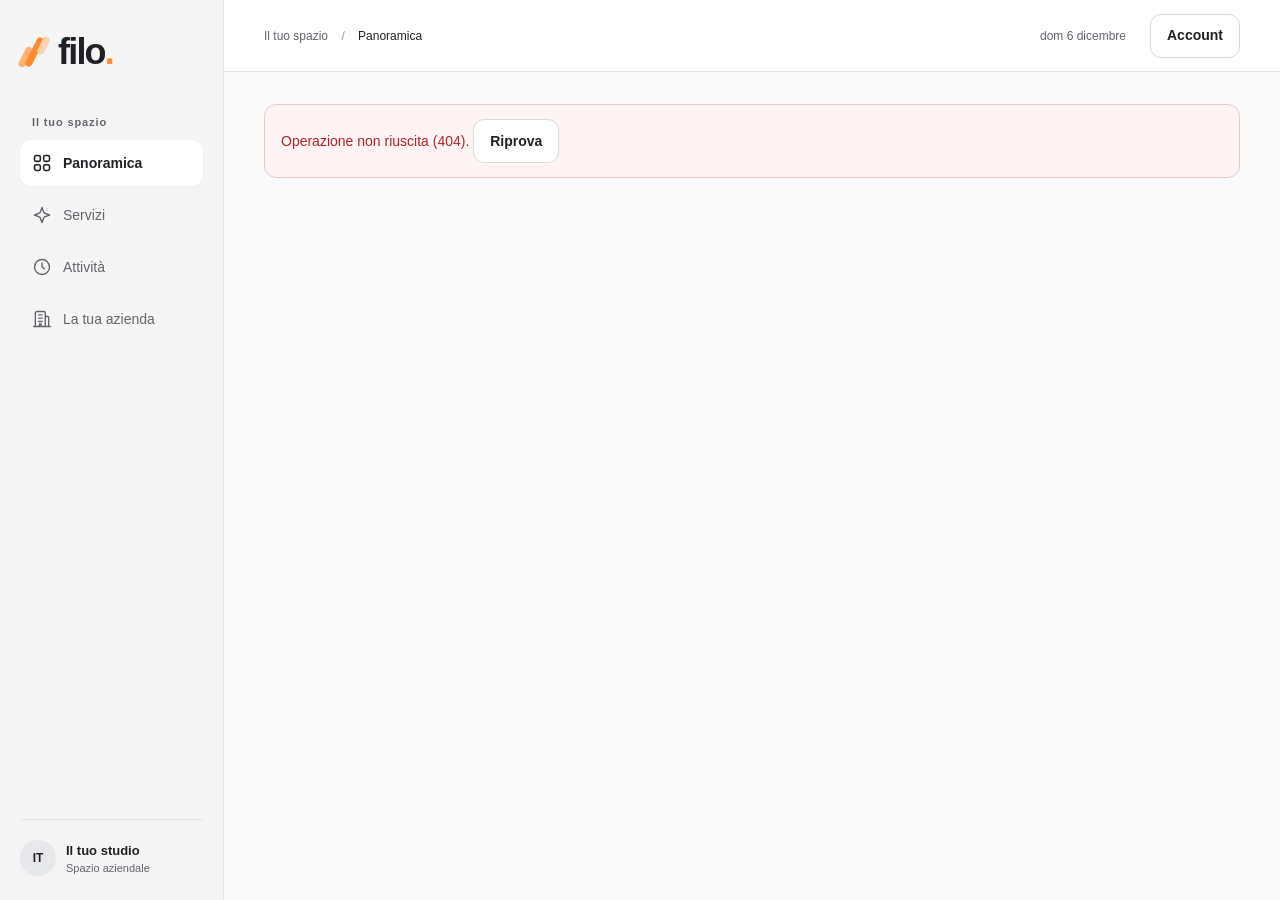
==== commit f43377eb: "Add public Filo site, persistent accounts and Stripe subscription flow" ====
--- a/static/index.html
+++ b/static/index.html
@@ -44,7 +44,7 @@
       </div>
     </aside>
     <div class="main-shell">
-      <header class="topbar"><div class="breadcrumb">Il tuo spazio <span>/</span> <strong id="page-crumb">Panoramica</strong></div><div class="topbar-right"><span class="demo-chip"><span aria-hidden="true"></span> La tua segreteria</span><span id="today-label" class="today-label"></span></div></header>
+      <header class="topbar"><div class="breadcrumb">Il tuo spazio <span>/</span> <strong id="page-crumb">Panoramica</strong></div><div class="topbar-right"><span id="today-label" class="today-label"></span><a href="/account" class="button secondary account-link">Account</a></div></header>
       <main id="main-content" tabindex="-1">
         <div id="loading" class="loading-card" role="status"><span class="loader"></span> Prepariamo il tuo spazio…</div>
         <div id="load-error" class="notice error" role="alert" hidden></div>
--- a/static/styles.css
+++ b/static/styles.css
@@ -75,6 +75,7 @@
 .breadcrumb span { margin: 0 10px; color: #96999e; }
 .breadcrumb strong { color: var(--ink); font-weight: 500; }
 .topbar-right { display: flex; align-items: center; gap: 24px; }
+.account-link { min-height: 44px; padding: 10px 16px; font-size: 13px; }
 .demo-chip { display: flex; align-items: center; gap: 7px; font-size: 12px; color: var(--muted); }
 .demo-chip > span { width: 5px; height: 5px; border-radius: 50%; background: #7c7f85; }
 .today-label { font-size: 12px; color: var(--muted); }
@@ -103,7 +104,7 @@
 .button.ghost { background: transparent; color: var(--muted); padding-left: 10px; padding-right: 10px; }
 .button.ghost:hover:not(:disabled) { background: var(--quiet); color: var(--ink); }
 .button.danger { background: var(--error); color: white; }
-.button.tiny { min-height: 36px; padding: 8px 10px; font-size: 12px; }
+.button.tiny { min-height: 44px; padding: 10px; font-size: 12px; }
 .icon-button { display: inline-flex; align-items: center; justify-content: center; width: 40px; height: 40px; border: 1px solid var(--line); border-radius: 50%; background: white; color: var(--muted); }
 .icon-button:hover { background: var(--quiet); }
 .icon-button .icon { width: 18px; height: 18px; }
@@ -184,7 +185,7 @@
 .agenda-event h3 { font-size: 14px; line-height: 1.5; overflow-wrap: anywhere; }
 .agenda-event .status-pill { font-size: 11px; white-space: normal; margin-top: 6px; }
 .agenda-note { margin-top: 7px; font-size: 13px; overflow-wrap: anywhere; }
-.agenda-event > .button { grid-column: 2; justify-self: start; padding: 4px 0; min-height: 32px; font-size: 12px; font-weight: 500; }
+.agenda-event > .button { grid-column: 2; justify-self: start; padding: 10px 0; min-height: 44px; font-size: 12px; font-weight: 500; }
 .agenda-card > .button { width: 100%; font-size: 13px; }
 #agenda-add, #reply-watch-form-panel { border-top: 1px solid var(--line); margin-top: 16px; padding-top: 4px; }
 #agenda-add > summary, #reply-watch-form-panel > summary { padding: 13px 0; min-height: 44px; font-size: 13px; font-weight: 550; color: var(--ink); }
@@ -211,7 +212,7 @@
 .reply-watch .small-text { margin-top: 5px; font-size: 12px; line-height: 1.6; }
 .reply-watch--matched { border-color: #ffb176; border-left: 3px solid var(--accent); background: var(--accent-wash); }
 .watch-actions { display: flex; align-items: center; flex-wrap: wrap; gap: 8px; }
-.watch-actions .button { min-height: 36px; padding: 8px 10px; font-size: 12px; }
+.watch-actions .button { min-height: 44px; padding: 10px; font-size: 12px; }
 .reply-watch-form { margin-top: 8px; padding-bottom: 14px; }
 .watch-fields { display: grid; grid-template-columns: minmax(0,1.25fr) minmax(0,1fr); gap: 12px; }
 .watch-fields label { font-size: 13px; margin: 0 0 7px; }
@@ -260,7 +261,7 @@
 .assurance p { margin-top: 6px; font-size: 12px; }
 .page-footer { display: flex; justify-content: space-between; gap: 20px; border-top: 1px solid var(--line); padding: 24px 0; margin-top: 36px; color: var(--muted); font-size: 11px; }
 .demo-controls { max-width: 430px; text-align: right; }
-.demo-controls summary { min-height: 32px; }
+.demo-controls summary { min-height: 44px; }
 .demo-controls p { font-size: 12px; margin: 10px 0; }
 .demo-controls > div { display: flex; justify-content: flex-end; flex-wrap: wrap; gap: 7px; }
 .demo-controls[open] { text-align: left; }
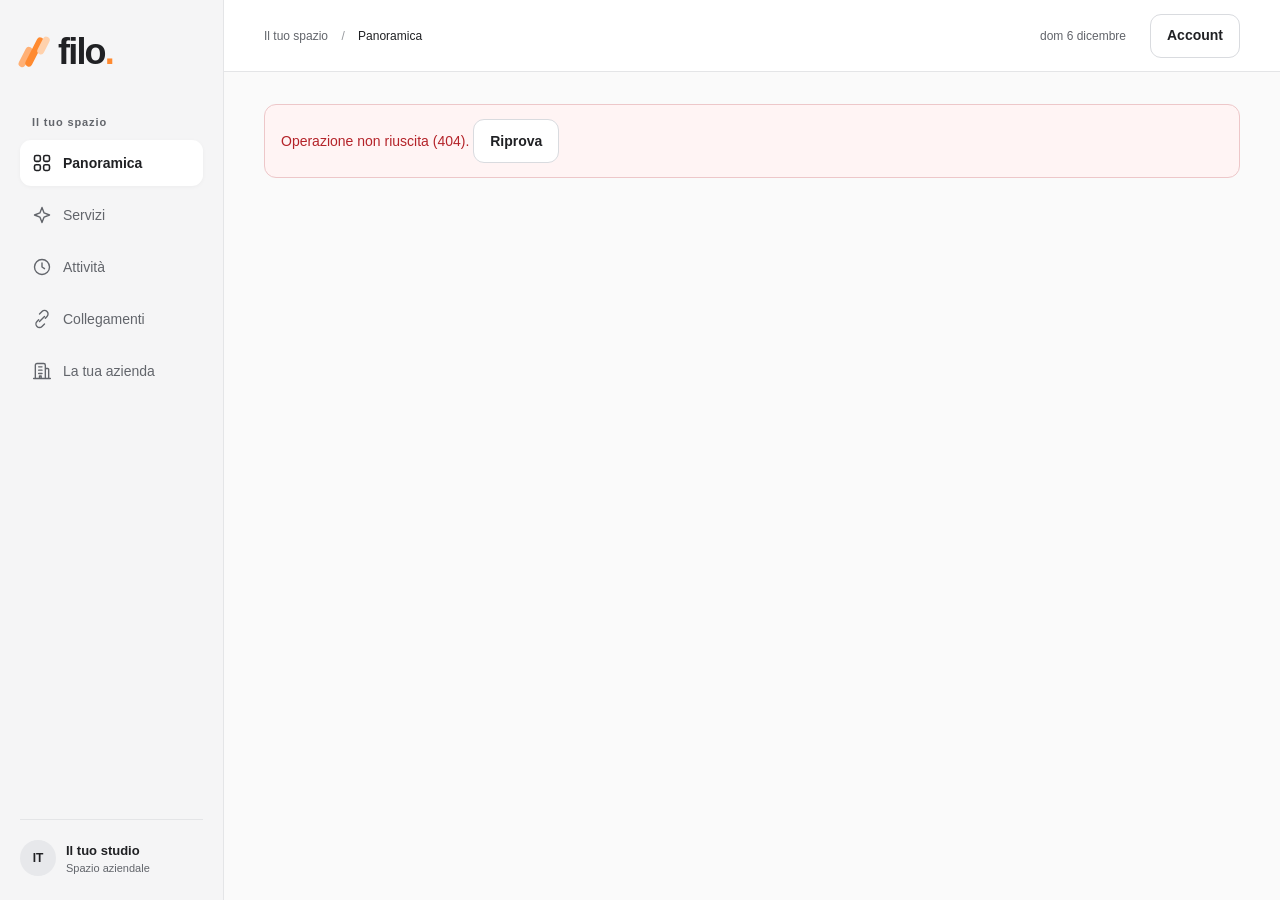
==== commit f00602b6: "Add private Gmail, Outlook and IMAP mailbox connection flows" ====
--- a/static/index.html
+++ b/static/index.html
@@ -37,6 +37,7 @@
         <a href="#overview" class="nav-item active" data-page="overview"><svg class="icon" aria-hidden="true" focusable="false"><use href="#icon-grid"/></svg><span>Panoramica</span></a>
         <a href="#services" class="nav-item" data-page="services"><svg class="icon" aria-hidden="true" focusable="false"><use href="#icon-spark"/></svg><span>Servizi</span></a>
         <a href="#activity" class="nav-item" data-page="activity"><svg class="icon" aria-hidden="true" focusable="false"><use href="#icon-clock"/></svg><span>Attività</span><span id="activity-count" class="nav-count" hidden></span></a>
+        <a href="#connections" class="nav-item" data-page="connections"><svg class="icon" aria-hidden="true" focusable="false"><use href="#icon-link"/></svg><span>Collegamenti</span></a>
         <a href="#company" class="nav-item" data-page="company"><svg class="icon" aria-hidden="true" focusable="false"><use href="#icon-building"/></svg><span>La tua azienda</span></a>
       </nav>
       <div class="sidebar-bottom">
@@ -55,7 +56,7 @@
             <div class="morning-grid">
               <div class="morning-main">
                 <div class="page-heading"><div><div class="eyebrow" id="greeting-label">BUONGIORNO, C’È FILO</div><h1 id="overview-title">La tua giornata,<br>con più spazio.</h1><p>Priorità e appuntamenti, già in ordine.</p></div></div>
-                <section class="card priority-section" aria-labelledby="priority-title"><div class="card-title-row"><div><h2 id="priority-title">Da fare, in ordine</h2></div><svg class="icon" aria-hidden="true" focusable="false"><use href="#icon-mail"/></svg></div><div id="reply-watch-list" class="reply-watch-list" aria-live="polite"></div><div id="suggestion-card" class="suggestion-card" role="status"></div><div id="priority-list" class="priority-list"></div><div id="reply-watch-waiting-list" class="reply-watch-list" aria-live="polite"></div><details id="reply-watch-form-panel" hidden><summary>Segui una risposta importante</summary><form id="reply-watch-form" class="reply-watch-form"><div class="watch-fields"><div><label for="watch-contact">Persona</label><select id="watch-contact" name="contact" required></select></div><div><label for="watch-day">Giorno da seguire</label><input id="watch-day" name="day" type="date" aria-describedby="watch-interval-note" required></div></div><button type="submit" class="button secondary">Avvisami quando risponde <svg class="icon" aria-hidden="true" focusable="false"><use href="#icon-check"/></svg></button><p id="watch-interval-note" class="small-text">Filo controlla Gmail ogni 5 minuti con la segreteria attiva. Gli avvisi compaiono qui al controllo successivo.</p><div id="reply-watch-error" class="notice error" role="alert" hidden></div></form></details><section class="contacts-section" aria-labelledby="contacts-title"><h3 id="contacts-title">I tuoi contatti</h3><p id="contacts-period" class="small-text"></p><div id="contact-snapshot" class="contact-snapshot"></div></section></section>
+                <section class="card priority-section" aria-labelledby="priority-title"><div class="card-title-row"><div><h2 id="priority-title">Da fare, in ordine</h2></div><svg class="icon" aria-hidden="true" focusable="false"><use href="#icon-mail"/></svg></div><div id="reply-watch-list" class="reply-watch-list" aria-live="polite"></div><div id="suggestion-card" class="suggestion-card" role="status"></div><div id="priority-list" class="priority-list"></div><div id="reply-watch-waiting-list" class="reply-watch-list" aria-live="polite"></div><details id="reply-watch-form-panel" hidden><summary>Segui una risposta importante</summary><form id="reply-watch-form" class="reply-watch-form"><div class="watch-fields"><div><label for="watch-contact">Persona</label><select id="watch-contact" name="contact" required></select></div><div><label for="watch-day">Giorno da seguire</label><input id="watch-day" name="day" type="date" aria-describedby="watch-interval-note" required></div></div><button type="submit" class="button secondary">Avvisami quando risponde <svg class="icon" aria-hidden="true" focusable="false"><use href="#icon-check"/></svg></button><p id="watch-interval-note" class="small-text">Filo controlla la casella ogni 5 minuti con la segreteria attiva. Gli avvisi compaiono qui al controllo successivo.</p><div id="reply-watch-error" class="notice error" role="alert" hidden></div></form></details><section class="contacts-section" aria-labelledby="contacts-title"><h3 id="contacts-title">I tuoi contatti</h3><p id="contacts-period" class="small-text"></p><div id="contact-snapshot" class="contact-snapshot"></div></section></section>
               </div>
               <aside class="morning-side" aria-label="Riepilogo e agenda">
                 <article class="morning-briefing" aria-labelledby="briefing-title">
@@ -82,6 +83,12 @@
           </section>
           <section id="page-activity" class="page-view" aria-labelledby="activity-title" hidden><div class="page-heading compact"><div><h1 id="activity-title">Le tue attività.</h1><p>Controlli, bozze e risultati.</p></div><button id="activity-run-button" class="button primary" data-action="run" hidden>Esegui ora <svg class="icon" aria-hidden="true" focusable="false"><use href="#icon-play"/></svg></button></div><div id="activity-summary" class="activity-summary"></div><div id="all-runs" class="card recent-card"></div></section>
           <section id="page-company" class="page-view" aria-labelledby="company-title" hidden><div class="page-heading compact"><div><h1 id="company-title">La tua azienda.</h1><p>Il contesto per preparare le risposte.</p></div></div><div class="company-layout"><form id="company-form" class="card form-card"><div class="card-title-row"><h2>Profilo aziendale</h2></div><p class="form-intro">Nome, attività e firma per le bozze.</p><label for="company-name">Nome dello studio o dell’azienda</label><input id="company-name" name="name" autocomplete="organization" required maxlength="120" placeholder="Il nome del tuo studio"><label for="company-sector">Settore</label><input id="company-sector" name="sector" maxlength="160" placeholder="Per esempio: consulenza aziendale"><label for="company-description">Di cosa vi occupate?</label><textarea id="company-description" name="description" rows="4" maxlength="2000" placeholder="Servizi, clienti e tono con cui lavorate"></textarea><label for="company-signature">Firma per le bozze</label><textarea id="company-signature" name="signature" rows="3" maxlength="600" placeholder="Nome, ruolo e riferimenti dello studio"></textarea><div class="form-footer"><span id="company-save-status" role="status"></span><button class="button primary" type="submit">Salva le informazioni <svg class="icon" aria-hidden="true" focusable="false"><use href="#icon-check"/></svg></button></div></form><aside class="company-aside"><article class="card connection-card"><h3>La tua casella</h3><div id="company-connection"></div></article></aside></div></section>
+          <section id="page-connections" class="page-view" aria-labelledby="connections-title" hidden>
+            <div class="page-heading compact"><div><h1 id="connections-title">La tua posta, qui.</h1><p>Scegli la casella da affidare a Filo.</p></div></div>
+            <article class="card mailbox-summary" aria-labelledby="mailbox-summary-title"><div><h2 id="mailbox-summary-title">La tua casella</h2><div id="mailbox-connection"></div></div><span class="icon-box neutral" aria-hidden="true"><svg class="icon"><use href="#icon-shield"/></svg></span></article>
+            <div class="section-title"><h2>Collega un provider</h2></div><p class="provider-intro">Una casella per account. Filo legge le email dei contatti scelti e prepara bozze locali: nessun invio automatico.</p>
+            <div id="mail-provider-list" class="provider-grid mail-provider-grid"></div><div id="mail-provider-setup" class="provider-setup" hidden></div>
+          </section>
           <footer class="page-footer"><span>Filo</span><details class="demo-controls" hidden><summary>Scenari di prova</summary><p>Solo per la connessione demo. Simula un imprevisto per verificare messaggi e recupero.</p><div><button class="button tiny secondary" data-action="simulate-temporary">Errore temporaneo</button><button class="button tiny secondary" data-action="simulate-expired">Connessione scaduta</button><button class="button tiny secondary" data-action="simulate-clear">Ripristina demo</button></div><p id="demo-scenario-status" class="small-text" role="status"></p></details></footer>
         </div>
       </main>
@@ -93,8 +100,19 @@
     <ol id="wizard-progress" class="wizard-progress" aria-label="Passaggi dell’attivazione"></ol>
     <div id="wizard-body" class="wizard-body"></div><div id="wizard-error" class="notice error" role="alert" hidden></div><div id="wizard-footer" class="wizard-footer"></div>
   </dialog>
+  <dialog id="imap-dialog" class="mail-dialog" aria-labelledby="imap-title">
+    <div class="dialog-top"><span class="eyebrow">COLLEGA LA TUA CASELLA</span><button class="icon-button" data-action="close-imap" aria-label="Chiudi il collegamento"><svg class="icon" aria-hidden="true" focusable="false"><use href="#icon-close"/></svg></button></div>
+    <form id="imap-form" class="mail-dialog-body" autocomplete="off"><h2 id="imap-title">Collega la casella.</h2><p id="imap-guidance" class="step-intro"></p><a id="imap-help-link" class="text-link" target="_blank" rel="noopener noreferrer" hidden>Come creare una password per app</a>
+      <label for="imap-email">Indirizzo email</label><input id="imap-email" name="email" type="email" autocomplete="email" maxlength="254" required placeholder="nome@azienda.it">
+      <div id="imap-host-field" hidden><label for="imap-host">Server IMAP</label><input id="imap-host" name="host" maxlength="253" placeholder="imap.azienda.it" aria-describedby="imap-host-note"><p id="imap-host-note" class="helper-text">Solo il nome del server, senza https://. Connessione sicura sulla porta 993.</p></div>
+      <details id="imap-advanced"><summary>Nome utente diverso dall’email</summary><label for="imap-username">Nome utente IMAP <span class="muted">(facoltativo)</span></label><input id="imap-username" name="username" maxlength="254" autocomplete="off" placeholder="Di solito coincide con l’indirizzo email"></details>
+      <label for="imap-password">Password della casella o password per app</label><input id="imap-password" name="password" type="password" autocomplete="new-password" maxlength="512" required aria-describedby="imap-security-note"><p id="imap-security-note" class="helper-text">Usa una password per app quando il provider la richiede. Filo usa IMAP per leggere la posta e non invia messaggi. La password non viene salvata nel browser.</p>
+      <div id="imap-error" class="notice error" role="alert" hidden></div><div class="dialog-actions"><button class="button secondary" type="button" data-action="close-imap">Annulla</button><button class="button primary" type="submit">Collega la casella <svg class="icon" aria-hidden="true" focusable="false"><use href="#icon-link"/></svg></button></div>
+    </form>
+  </dialog>
+  <dialog id="mail-confirm-dialog" class="confirm-dialog" aria-labelledby="mail-confirm-title"><div class="dialog-top"><span class="icon-box neutral"><svg class="icon" aria-hidden="true" focusable="false"><use href="#icon-link"/></svg></span><button class="icon-button" data-action="close-mail-confirm" aria-label="Annulla"><svg class="icon" aria-hidden="true" focusable="false"><use href="#icon-close"/></svg></button></div><h2 id="mail-confirm-title">Cambiare casella?</h2><p id="mail-confirm-description"></p><div class="dialog-actions"><button class="button secondary" data-action="close-mail-confirm">Annulla</button><button id="mail-confirm-button" class="button primary" data-action="confirm-mail-change">Continua</button></div></dialog>
   <dialog id="detail-dialog" class="detail-dialog" aria-labelledby="detail-title"><div class="dialog-top"><span class="eyebrow">DETTAGLIO ATTIVITÀ</span><button class="icon-button" data-action="close-detail" aria-label="Chiudi il dettaglio"><svg class="icon" aria-hidden="true" focusable="false"><use href="#icon-close"/></svg></button></div><div id="detail-body"></div></dialog>
   <dialog id="confirm-dialog" class="confirm-dialog" aria-labelledby="confirm-title"><div class="dialog-top"><span class="icon-box neutral"><svg class="icon" aria-hidden="true" focusable="false"><use href="#icon-pause"/></svg></span><button class="icon-button" data-action="close-confirm" aria-label="Chiudi"><svg class="icon" aria-hidden="true" focusable="false"><use href="#icon-close"/></svg></button></div><h2 id="confirm-title">Disattivare la segreteria?</h2><p>Le esecuzioni programmate si fermano. Lo storico resta consultabile e potrai attivare di nuovo il servizio.</p><div class="dialog-actions"><button class="button secondary" data-action="close-confirm">Mantieni il servizio</button><button class="button danger" data-action="confirm-deactivate">Disattiva il servizio</button></div></dialog>
-  <dialog id="info-dialog" class="confirm-dialog" aria-labelledby="info-title"><div class="dialog-top"><span class="icon-box teal"><svg class="icon" aria-hidden="true" focusable="false"><use href="#icon-info"/></svg></span><button class="icon-button" data-action="close-info" aria-label="Chiudi"><svg class="icon" aria-hidden="true" focusable="false"><use href="#icon-close"/></svg></button></div><h2 id="info-title">Una prova, con confini chiari.</h2><p>La casella demo contiene email di esempio. Il sistema seleziona le priorità e prepara risposte attraverso regole deterministiche: qui non viene usata un’AI reale.</p><p>Le approvazioni registrano la tua revisione nella piattaforma. Non inviano email e non creano bozze nella casella del provider.</p><p id="gmail-info">Gmail richiede una configurazione dedicata. L’accesso reale, quando disponibile, resta distinto dalla demo.</p><button class="button primary" data-action="close-info">Ho capito</button></dialog>
+  <dialog id="info-dialog" class="confirm-dialog" aria-labelledby="info-title"><div class="dialog-top"><span class="icon-box teal"><svg class="icon" aria-hidden="true" focusable="false"><use href="#icon-info"/></svg></span><button class="icon-button" data-action="close-info" aria-label="Chiudi"><svg class="icon" aria-hidden="true" focusable="false"><use href="#icon-close"/></svg></button></div><h2 id="info-title">Una prova, con confini chiari.</h2><p>La casella demo contiene email di esempio. Il sistema seleziona le priorità e prepara risposte attraverso regole deterministiche: qui non viene usata un’AI reale.</p><p>Le approvazioni registrano la tua revisione nella piattaforma. Non inviano email e non creano bozze nella casella del provider.</p><p id="gmail-info">Le caselle reali richiedono l’autorizzazione del provider o le credenziali IMAP. L’accesso reale resta distinto dalla demo.</p><button class="button primary" data-action="close-info">Ho capito</button></dialog>
 </body>
 </html>
--- a/static/styles.css
+++ b/static/styles.css
@@ -445,8 +445,8 @@
   .sidebar > .brand { font-size: 30px; }
   .sidebar > .brand .brand-mark { transform: scale(.85); transform-origin: left center; width: 25px; height: 29px; }
   .workspace-label, .sidebar-bottom { display: none; }
-  .main-nav { display: grid; grid-template-columns: repeat(4,minmax(0,1fr)); gap: 0; margin-top: 18px; }
-  .nav-item { flex-direction: column; justify-content: center; gap: 5px; min-height: 60px; padding: 10px 3px; font-size: 12px; white-space: nowrap; border-radius: 0; border-bottom: 2px solid transparent; }
+  .main-nav { display: grid; grid-template-columns: repeat(5,minmax(0,1fr)); gap: 0; margin-top: 18px; }
+  .nav-item { flex-direction: column; justify-content: center; gap: 5px; min-height: 60px; padding: 10px 2px; font-size: 10px; white-space: normal; text-align: center; border-radius: 0; border-bottom: 2px solid transparent; }
   .nav-item .icon { width: 19px; height: 19px; }
   .nav-item.active { background: white; border-color: var(--ink); box-shadow: none; }
   .nav-count { display: none; }
@@ -539,3 +539,45 @@
 @media (prefers-reduced-motion: reduce) {
   *, *::before, *::after { animation-duration: .01ms !important; transition-duration: .01ms !important; scroll-behavior: auto !important; }
 }
+
+/* Mail providers share one quiet, legible connection flow. */
+.mailbox-summary { padding: 26px; display: flex; align-items: flex-start; justify-content: space-between; gap: 24px; }
+.mailbox-summary > div { min-width: 0; }
+.mailbox-copy { margin-top: 14px; }
+.mailbox-address { margin: 12px 0 5px; color: var(--ink); font-size: 18px; font-weight: 600; overflow-wrap: anywhere; }
+.mailbox-copy .card-actions { margin-top: 18px; }
+.provider-intro { margin: -10px 0 24px; max-width: 650px; }
+.mail-provider-grid { grid-template-columns: repeat(3, minmax(0, 1fr)); }
+.mail-provider-grid .provider-card { background: white; padding: 22px; }
+.mail-provider-grid .provider-card.selected { background: #fafafa; border-color: #8d9096; }
+.mail-provider-grid .provider-symbol { display: inline-flex; align-items: center; justify-content: center; width: 42px; height: 42px; border: 1px solid var(--line); border-radius: 12px; background: #fafafa; font-size: 20px; }
+.mail-provider-grid .provider-card h3 { min-height: 24px; }
+.mail-provider-grid .provider-card > p { flex: 1; font-size: 13px; }
+.mail-provider-grid .provider-card .button { width: 100%; font-size: 13px; }
+.provider-setup { margin-top: 22px; }
+.mail-setup-guide { display: block; }
+.mail-setup-guide h3 { margin-bottom: 12px; }
+.mail-setup-guide p { margin: 12px 0; }
+.mail-setup-guide ol { padding-left: 20px; }
+.mail-setup-guide li { margin: 12px 0; line-height: 1.7; font-size: 14px; }
+.mail-setup-guide code { overflow-wrap: anywhere; word-break: break-word; }
+.mail-dialog { width: 550px; }
+.mail-dialog .icon-button, #mail-confirm-dialog .icon-button { width: 44px; height: 44px; }
+.mail-dialog-body { padding: 12px 28px 28px; }
+.mail-dialog-body h2 { font-size: 27px; margin-bottom: 14px; }
+.mail-dialog-body .step-intro { margin-bottom: 14px; }
+.mail-dialog-body .helper-text { font-size: 12px; margin-top: 9px; }
+.mail-dialog-body details { margin-top: 20px; }
+.mail-dialog-body details > summary { min-height: 44px; display: flex; align-items: center; font-size: 13px; color: var(--muted); }
+.mail-dialog-body .notice { margin-top: 20px; }
+.mail-dialog-body .dialog-actions { justify-content: flex-end; }
+@media (max-width: 1200px) { .mail-provider-grid { grid-template-columns: repeat(2, minmax(0,1fr)); } }
+@media (max-width: 700px) {
+  .mail-provider-grid { grid-template-columns: 1fr; }
+  .mailbox-summary { padding: 20px; gap: 12px; }
+  .mailbox-address { font-size: 16px; }
+  .mail-dialog-body { padding: 12px 20px 24px; }
+  .mail-dialog-body h2 { font-size: 24px; }
+  .mail-dialog-body .dialog-actions, #mail-confirm-dialog .dialog-actions { flex-direction: column-reverse; }
+  .mail-dialog-body .dialog-actions .button, #mail-confirm-dialog .dialog-actions .button { width: 100%; }
+}
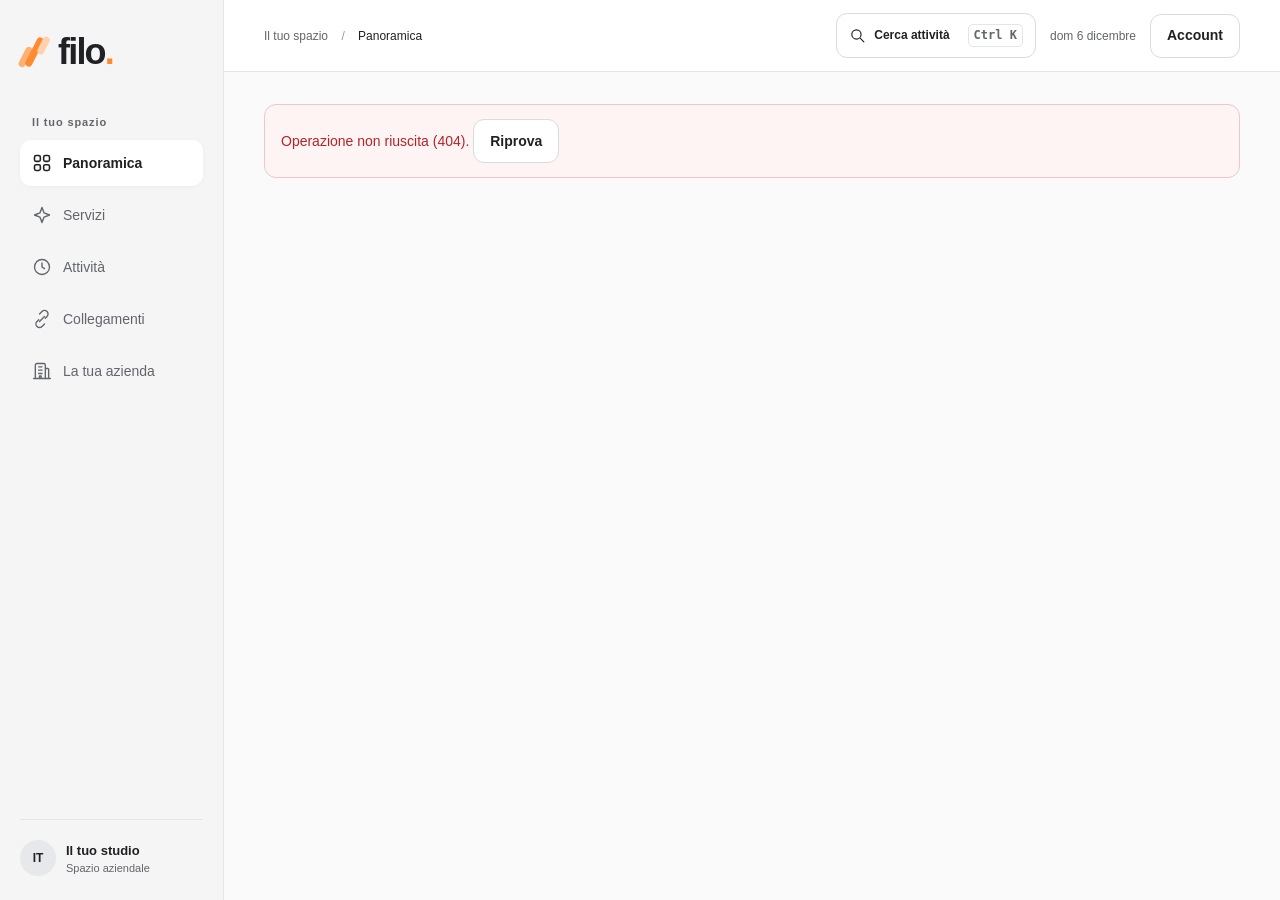
==== commit 485155b6: "Connect SME workflows and add competitor research" ====
--- a/static/index.html
+++ b/static/index.html
@@ -4,7 +4,7 @@
   <meta charset="UTF-8">
   <meta name="viewport" content="width=device-width, initial-scale=1.0">
   <meta name="theme-color" content="#fafafa">
-  <meta name="description" content="Filo, la segreteria email per piccoli studi e imprese B2B. Priorità chiare e bozze da rivedere, senza invii automatici.">
+  <meta name="description" content="Filo, il tuo spazio di lavoro per email, clienti, scadenze e attività della tua impresa.">
   <title>Filo · La tua giornata, con più spazio</title>
   <link rel="stylesheet" href="/static/styles.css">
   <script src="/static/app.js" defer></script>
@@ -26,6 +26,7 @@
     <symbol id="icon-play" viewBox="0 0 24 24"><path d="m8 4 12 8-12 8V4Z"/></symbol>
     <symbol id="icon-link" viewBox="0 0 24 24"><path d="m9 15 6-6M8 13l-2 2a4 4 0 0 0 6 6l3-3M16 11l2-2a4 4 0 0 0-6-6L9 6"/></symbol>
     <symbol id="icon-info" viewBox="0 0 24 24"><circle cx="12" cy="12" r="9"/><path d="M12 11v6M12 7v.1"/></symbol>
+    <symbol id="icon-search" viewBox="0 0 24 24"><circle cx="10.5" cy="10.5" r="6.5"/><path d="m16 16 5 5"/></symbol>
     <symbol id="icon-refresh" viewBox="0 0 24 24"><path d="M20 7v5h-5M4 17v-5h5M19 12a7 7 0 0 0-12-5L4 10M5 12a7 7 0 0 0 12 5l3-3"/></symbol>
   </defs></svg>
   <a class="skip-link" href="#main-content">Vai al contenuto</a>
@@ -45,7 +46,7 @@
       </div>
     </aside>
     <div class="main-shell">
-      <header class="topbar"><div class="breadcrumb">Il tuo spazio <span>/</span> <strong id="page-crumb">Panoramica</strong></div><div class="topbar-right"><span id="today-label" class="today-label"></span><a href="/account" class="button secondary account-link">Account</a></div></header>
+      <header class="topbar"><div class="breadcrumb">Il tuo spazio <span>/</span> <strong id="page-crumb">Panoramica</strong></div><div class="topbar-right"><button id="business-search-button" class="button secondary global-search-button" data-action="business-search-open" aria-haspopup="dialog"><svg class="icon" aria-hidden="true"><use href="#icon-search"/></svg><span>Cerca attività</span><kbd aria-hidden="true">⌘ K</kbd></button><span id="today-label" class="today-label"></span><a href="/account" class="button secondary account-link">Account</a></div></header>
       <main id="main-content" tabindex="-1">
         <div id="loading" class="loading-card" role="status"><span class="loader"></span> Prepariamo il tuo spazio…</div>
         <div id="load-error" class="notice error" role="alert" hidden></div>
@@ -57,6 +58,7 @@
               <div class="morning-main">
                 <div class="page-heading"><div><div class="eyebrow" id="greeting-label">BUONGIORNO, C’È FILO</div><h1 id="overview-title">La tua giornata,<br>con più spazio.</h1><p>Priorità e appuntamenti, già in ordine.</p></div></div>
                 <section class="card priority-section" aria-labelledby="priority-title"><div class="card-title-row"><div><h2 id="priority-title">Da fare, in ordine</h2></div><svg class="icon" aria-hidden="true" focusable="false"><use href="#icon-mail"/></svg></div><div id="reply-watch-list" class="reply-watch-list" aria-live="polite"></div><div id="suggestion-card" class="suggestion-card" role="status"></div><div id="priority-list" class="priority-list"></div><div id="reply-watch-waiting-list" class="reply-watch-list" aria-live="polite"></div><details id="reply-watch-form-panel" hidden><summary>Segui una risposta importante</summary><form id="reply-watch-form" class="reply-watch-form"><div class="watch-fields"><div><label for="watch-contact">Persona</label><select id="watch-contact" name="contact" required></select></div><div><label for="watch-day">Giorno da seguire</label><input id="watch-day" name="day" type="date" aria-describedby="watch-interval-note" required></div></div><button type="submit" class="button secondary">Avvisami quando risponde <svg class="icon" aria-hidden="true" focusable="false"><use href="#icon-check"/></svg></button><p id="watch-interval-note" class="small-text">Filo controlla la casella ogni 5 minuti con la segreteria attiva. Gli avvisi compaiono qui al controllo successivo.</p><div id="reply-watch-error" class="notice error" role="alert" hidden></div></form></details><section class="contacts-section" aria-labelledby="contacts-title"><h3 id="contacts-title">I tuoi contatti</h3><p id="contacts-period" class="small-text"></p><div id="contact-snapshot" class="contact-snapshot"></div></section></section>
+                <section id="business-priorities" class="card business-priorities" aria-labelledby="business-priorities-title"><div class="card-title-row"><h2 id="business-priorities-title">Le prossime cose da fare</h2><a class="text-link" href="#services">Servizi <svg class="icon" aria-hidden="true"><use href="#icon-arrow"/></svg></a></div><p id="business-priorities-summary" class="small-text">Scadenze e attività aggiunte da te, in ordine.</p><div id="business-next-actions" class="business-next-actions"></div></section>
               </div>
               <aside class="morning-side" aria-label="Riepilogo e agenda">
                 <article class="morning-briefing" aria-labelledby="briefing-title">
@@ -77,12 +79,44 @@
             <div class="bottom-grid"><article class="card conversation-invite"><span class="icon-box peach"><svg class="icon" aria-hidden="true" focusable="false"><use href="#icon-chat"/></svg></span><div><h3>Chiedi a Filo</h3><p>Imposta priorità e orari con una richiesta.</p></div><button class="button secondary" data-action="open-chat">Scrivi a Filo <svg class="icon" aria-hidden="true" focusable="false"><use href="#icon-arrow"/></svg></button></article><article class="assurance"><svg class="icon" aria-hidden="true" focusable="false"><use href="#icon-shield"/></svg><div><strong>Decidi tu cosa inviare.</strong><p>Filo prepara le bozze. L’invio resta nella tua casella.</p></div></article></div>
           </section>
           <section id="page-services" class="page-view" aria-labelledby="services-title" hidden>
-            <div class="page-heading compact"><div><h1 id="services-title">I tuoi servizi.</h1><p>Scegli cosa affidare a Filo.</p></div></div>
-            <div class="catalog-grid"><article class="card catalog-feature"><div class="card-topline"><h2>Segreteria email</h2><span class="status-pill success">Disponibile</span></div><p>Le richieste importanti, in ordine. Le risposte, pronte da rivedere.</p><ul class="check-list"><li><svg class="icon" aria-hidden="true" focusable="false"><use href="#icon-check"/></svg> I contatti che scegli, per primi</li><li><svg class="icon" aria-hidden="true" focusable="false"><use href="#icon-check"/></svg> Bozze con il tono del tuo studio</li><li><svg class="icon" aria-hidden="true" focusable="false"><use href="#icon-check"/></svg> Orario e controlli consultabili</li></ul><div class="boundary-note"><svg class="icon" aria-hidden="true" focusable="false"><use href="#icon-shield"/></svg> Legge e prepara bozze. Nessun invio automatico.</div><div id="catalog-service-actions" class="card-actions"></div></article><div class="future-services"><article class="card future-card"><div class="card-topline"><h3>Calendario collegato</h3><span class="status-pill neutral">In programma</span></div><p>La sincronizzazione è in programma. Per ora aggiungi gli appuntamenti dalla panoramica.</p></article><article class="card future-card"><div class="card-topline"><h3>Presenza sui social</h3><span class="status-pill neutral">In programma</span></div><p>Un supporto ai contenuti del tuo studio.</p></article></div></div>
-            <article class="card chat-card"><div class="chat-card-header"><div><h2>Parla con Filo.</h2><p>Priorità, risposte e orari. Basta una richiesta.</p></div></div><div id="chat-messages" class="chat-messages" aria-live="polite"><div class="chat-message assistant">Quali email vuoi seguire? Dimmi chi conta per te e quando controllare la posta.</div></div><form id="chat-form" class="chat-form"><label class="sr-only" for="chat-input">La tua richiesta</label><input id="chat-input" name="message" placeholder="Segui le email dei miei clienti…" enterkeyhint="send" maxlength="2000" required autocomplete="off"><button class="button primary" type="submit" aria-label="Invia il messaggio"><svg class="icon" aria-hidden="true" focusable="false"><use href="#icon-arrow"/></svg></button></form><div id="chat-suggestion" hidden></div></article>
+            <div class="page-heading compact"><div><h1 id="services-title">Più spazio per la tua impresa.</h1><p>Clienti, scadenze e lavoro quotidiano. Scegli da dove cominciare.</p></div></div>
+            <div id="business-catalog">
+              <div class="catalog-grid business-existing-services"><article class="card catalog-feature"><div class="card-topline"><h2>Segreteria email</h2><span id="catalog-mail-status" class="status-pill neutral">Collega la casella</span></div><p>Le richieste importanti, in ordine. Le risposte, pronte da rivedere.</p><div class="boundary-note"><svg class="icon" aria-hidden="true"><use href="#icon-mail"/></svg> Legge la posta e prepara bozze locali. L’invio resta a te.</div><div id="catalog-service-actions" class="card-actions"></div></article><article class="card catalog-feature"><div class="card-topline"><h2>Agenda e ordine del giorno</h2><span class="status-pill neutral">Disponibile</span></div><p>Appuntamenti aggiunti da te, già in ordine. Scarica il riepilogo della giornata.</p><div class="card-actions"><button class="button secondary" data-action="open-business-agenda">Apri la tua agenda <svg class="icon" aria-hidden="true"><use href="#icon-arrow"/></svg></button></div></article></div>
+              <div class="section-title"><div><h2>Cosa vuoi organizzare?</h2><p>Attività private, modelli e promemoria. Parti dai tuoi dati reali.</p></div></div>
+              <div class="business-catalog-tools"><div class="business-search"><label for="business-service-search">Cerca un servizio</label><input id="business-service-search" type="search" placeholder="Per esempio: preventivi, incassi, ferie…" autocomplete="off"></div><div class="business-availability"><label for="business-service-scope">Mostra</label><select id="business-service-scope"><option value="all">Tutti i servizi</option><option value="used">Servizi con attività</option></select></div></div>
+              <div id="business-categories" class="business-categories" role="group" aria-label="Aree della tua impresa"></div><p id="business-catalog-count" class="small-text" role="status"></p><div id="business-service-list" class="business-service-grid"></div><div id="business-catalog-more" class="business-catalog-more"></div><div id="business-catalog-error" class="notice error" role="alert" hidden></div>
+              <details id="business-integration-panel" class="business-integrations"><summary>Altri collegamenti da attivare</summary><p>Questi collegamenti richiedono ancora una configurazione o un’integrazione. Le attività locali restano disponibili.</p><div id="business-integration-list" class="business-service-grid"></div></details>
+            </div>
+            <section id="business-workspace" aria-labelledby="business-module-title" hidden><button class="text-button" data-action="business-back"><svg class="icon" aria-hidden="true"><use href="#icon-arrow"/></svg> Tutti i servizi</button><div class="business-module-heading"><div><span id="business-module-category" class="eyebrow"></span><h2 id="business-module-title"></h2><p id="business-module-description"></p></div><button class="button primary" data-action="business-new">Aggiungi attività <svg class="icon" aria-hidden="true"><use href="#icon-arrow"/></svg></button></div><p id="business-module-boundary" class="business-module-boundary"></p><div id="business-records-tools" class="business-records-tools"><div><label for="business-record-filter">Attività da mostrare</label><select id="business-record-filter"><option value="open">Da fare e in corso</option><option value="all">Tutte le attività</option><option value="done">Completate</option></select></div><p id="business-records-count" class="small-text" role="status"></p></div><div id="business-records-error" class="notice error" role="alert" hidden></div><div id="business-record-list" class="business-record-list"></div><div id="business-record-pages" class="business-record-pages"></div></section>
+            <article class="card chat-card"><div class="chat-card-header"><div><h2>Parla con Filo.</h2><p>Posta, preventivi, incassi e scadenze. Scegli da dove cominciare.</p></div></div><div id="chat-messages" class="chat-messages" aria-live="polite"><div class="chat-message assistant">Cosa vuoi organizzare? Dimmi se vuoi preparare un preventivo, seguire un incasso o controllare la posta.</div></div><form id="chat-form" class="chat-form"><label class="sr-only" for="chat-input">La tua richiesta</label><input id="chat-input" name="message" placeholder="Vorrei preparare un preventivo…" enterkeyhint="send" maxlength="2000" required autocomplete="off"><button class="button primary" type="submit" aria-label="Invia il messaggio"><svg class="icon" aria-hidden="true" focusable="false"><use href="#icon-arrow"/></svg></button></form><div id="chat-suggestion" hidden></div></article>
           </section>
           <section id="page-activity" class="page-view" aria-labelledby="activity-title" hidden><div class="page-heading compact"><div><h1 id="activity-title">Le tue attività.</h1><p>Controlli, bozze e risultati.</p></div><button id="activity-run-button" class="button primary" data-action="run" hidden>Esegui ora <svg class="icon" aria-hidden="true" focusable="false"><use href="#icon-play"/></svg></button></div><div id="activity-summary" class="activity-summary"></div><div id="all-runs" class="card recent-card"></div></section>
-          <section id="page-company" class="page-view" aria-labelledby="company-title" hidden><div class="page-heading compact"><div><h1 id="company-title">La tua azienda.</h1><p>Il contesto per preparare le risposte.</p></div></div><div class="company-layout"><form id="company-form" class="card form-card"><div class="card-title-row"><h2>Profilo aziendale</h2></div><p class="form-intro">Nome, attività e firma per le bozze.</p><label for="company-name">Nome dello studio o dell’azienda</label><input id="company-name" name="name" autocomplete="organization" required maxlength="120" placeholder="Il nome del tuo studio"><label for="company-sector">Settore</label><input id="company-sector" name="sector" maxlength="160" placeholder="Per esempio: consulenza aziendale"><label for="company-description">Di cosa vi occupate?</label><textarea id="company-description" name="description" rows="4" maxlength="2000" placeholder="Servizi, clienti e tono con cui lavorate"></textarea><label for="company-signature">Firma per le bozze</label><textarea id="company-signature" name="signature" rows="3" maxlength="600" placeholder="Nome, ruolo e riferimenti dello studio"></textarea><div class="form-footer"><span id="company-save-status" role="status"></span><button class="button primary" type="submit">Salva le informazioni <svg class="icon" aria-hidden="true" focusable="false"><use href="#icon-check"/></svg></button></div></form><aside class="company-aside"><article class="card connection-card"><h3>La tua casella</h3><div id="company-connection"></div></article></aside></div></section>
+          <section id="page-company" class="page-view" aria-labelledby="company-title" hidden>
+            <div class="page-heading compact"><div><h1 id="company-title">La tua azienda.</h1><p>Inserisci i dati una volta. Ritrovali nei tuoi documenti.</p></div></div>
+            <div class="company-layout"><form id="company-form" class="card form-card">
+              <div class="card-title-row"><h2>Profilo aziendale</h2></div><p class="form-intro">Nome e firma per iniziare. Gli altri dati sono facoltativi.</p>
+              <label for="company-name">Nome dello studio o dell’azienda</label><input id="company-name" name="name" autocomplete="organization" required maxlength="120" placeholder="Il nome del tuo studio">
+              <label for="company-sector">Settore</label><input id="company-sector" name="sector" maxlength="160" placeholder="Per esempio: consulenza aziendale">
+              <label for="company-description">Di cosa vi occupate?</label><textarea id="company-description" name="description" rows="3" maxlength="2000" placeholder="Servizi, clienti e tono con cui lavorate"></textarea>
+              <details id="company-fiscal-details" class="company-profile-group"><summary>Dati aziendali e fiscali <span>Facoltativi</span></summary><p class="helper-text">Usati nell’intestazione di preventivi, bozze fattura e documenti degli incassi. Non costituiscono una verifica fiscale.</p><div class="company-fields-grid">
+                <div class="company-field-wide"><label for="company-legal_name">Ragione sociale</label><input id="company-legal_name" name="legal_name" maxlength="160" autocomplete="organization"></div>
+                <div><label for="company-vat_number">Partita IVA</label><input id="company-vat_number" name="vat_number" maxlength="13" inputmode="text" autocapitalize="characters" placeholder="11 cifre, con o senza IT"></div>
+                <div><label for="company-tax_code">Codice fiscale</label><input id="company-tax_code" name="tax_code" maxlength="16" autocapitalize="characters"></div>
+                <div class="company-field-wide"><label for="company-address">Indirizzo</label><input id="company-address" name="address" maxlength="250" autocomplete="street-address"></div>
+                <div><label for="company-postal_code">CAP</label><input id="company-postal_code" name="postal_code" maxlength="5" autocomplete="postal-code"></div>
+                <div><label for="company-city">Comune</label><input id="company-city" name="city" maxlength="120" autocomplete="address-level2"></div>
+                <div><label for="company-province">Provincia</label><input id="company-province" name="province" maxlength="2" autocomplete="address-level1"></div>
+                <div><label for="company-sdi_code">Codice destinatario SDI</label><input id="company-sdi_code" name="sdi_code" maxlength="7" autocapitalize="characters" placeholder="Se disponibile"></div>
+              </div></details>
+              <details id="company-contact-details" class="company-profile-group"><summary>Contatti <span>Facoltativi</span></summary><div class="company-fields-grid">
+                <div class="company-field-wide"><label for="company-email">Email aziendale</label><input id="company-email" name="email" type="email" maxlength="254" autocomplete="email"></div>
+                <div><label for="company-phone">Telefono</label><input id="company-phone" name="phone" type="tel" maxlength="40" autocomplete="tel"></div>
+                <div><label for="company-pec">PEC</label><input id="company-pec" name="pec" type="email" maxlength="254"></div>
+              </div><p class="helper-text">Indicare la PEC o il codice SDI non attiva un collegamento né un invio.</p></details>
+              <label for="company-signature">Firma per le bozze email</label><textarea id="company-signature" name="signature" rows="3" maxlength="600" placeholder="Nome, ruolo e riferimenti dello studio"></textarea>
+              <div class="form-footer"><span id="company-save-status" role="status"></span><button class="button primary" type="submit">Salva le informazioni <svg class="icon" aria-hidden="true" focusable="false"><use href="#icon-check"/></svg></button></div>
+            </form><aside class="company-aside"><article class="card company-profile-use"><h3>Un solo profilo, meno copie.</h3><p id="company-profile-summary" class="small-text"></p><ul><li>Nome e firma nelle bozze email.</li><li>Dati aziendali nei documenti commerciali, anche quando li scarichi.</li><li>Le informazioni restano nel tuo spazio.</li></ul><p class="helper-text">I documenti riflettono i dati salvati nel profilo quando li apri o li esporti.</p></article><article class="card connection-card"><h3>La tua casella</h3><div id="company-connection"></div></article></aside></div>
+          </section>
           <section id="page-connections" class="page-view" aria-labelledby="connections-title" hidden>
             <div class="page-heading compact"><div><h1 id="connections-title">La tua posta, qui.</h1><p>Scegli la casella da affidare a Filo.</p></div></div>
             <article class="card mailbox-summary" aria-labelledby="mailbox-summary-title"><div><h2 id="mailbox-summary-title">La tua casella</h2><div id="mailbox-connection"></div></div><span class="icon-box neutral" aria-hidden="true"><svg class="icon"><use href="#icon-shield"/></svg></span></article>
@@ -111,6 +145,10 @@
     </form>
   </dialog>
   <dialog id="mail-confirm-dialog" class="confirm-dialog" aria-labelledby="mail-confirm-title"><div class="dialog-top"><span class="icon-box neutral"><svg class="icon" aria-hidden="true" focusable="false"><use href="#icon-link"/></svg></span><button class="icon-button" data-action="close-mail-confirm" aria-label="Annulla"><svg class="icon" aria-hidden="true" focusable="false"><use href="#icon-close"/></svg></button></div><h2 id="mail-confirm-title">Cambiare casella?</h2><p id="mail-confirm-description"></p><div class="dialog-actions"><button class="button secondary" data-action="close-mail-confirm">Annulla</button><button id="mail-confirm-button" class="button primary" data-action="confirm-mail-change">Continua</button></div></dialog>
+  <dialog id="business-search-dialog" class="business-search-dialog" aria-labelledby="business-search-title"><div class="dialog-top"><h2 id="business-search-title">Cerca attività</h2><button class="icon-button" data-action="business-search-close" aria-label="Chiudi la ricerca"><svg class="icon" aria-hidden="true"><use href="#icon-close"/></svg></button></div><div class="business-search-body"><label for="business-global-search">Le tue attività aziendali</label><input id="business-global-search" type="search" maxlength="120" autocomplete="off" placeholder="Titolo, cliente o una parola nelle note…" aria-describedby="business-global-search-help"><p id="business-global-search-help" class="helper-text">Cerca in tutti i servizi, comprese le attività completate. Email e appuntamenti restano nelle loro aree.</p><p id="business-search-status" class="small-text" role="status"></p><div id="business-search-results" class="business-search-results"></div><div id="business-search-error" class="notice error" role="alert" hidden></div></div></dialog>
+  <dialog id="business-form-dialog" class="business-form-dialog" aria-labelledby="business-form-title"><div class="dialog-top"><span class="eyebrow" id="business-form-module"></span><button class="icon-button" data-action="business-close-form" aria-label="Chiudi il modulo"><svg class="icon" aria-hidden="true"><use href="#icon-close"/></svg></button></div><form id="business-record-form" class="business-record-form"><h2 id="business-form-title">Aggiungi attività</h2><p id="business-form-intro" class="small-text">Inserisci le informazioni che hai. Filo prepara un riepilogo e ordina le tue scadenze.</p><p id="business-conversion-note" class="business-conversion-note" hidden></p><div id="business-common-fields"></div><div id="business-detail-fields"></div><details class="business-form-extra"><summary>Note e tempo risparmiato</summary><label for="business-record-notes">Note <span class="muted">(facoltativo)</span></label><textarea id="business-record-notes" name="notes" maxlength="2000" rows="3"></textarea><div id="business-savings-fields"><label for="business-record-saved-minutes">Minuti risparmiati secondo te <span class="muted">(facoltativo)</span></label><input id="business-record-saved-minutes" name="saved_minutes" type="number" min="0" max="100000" step="1" value="0" aria-describedby="business-savings-note"><p id="business-savings-note" class="helper-text">Una tua stima, non una misurazione automatica né un risparmio di costo verificato.</p></div></details><div id="business-form-error" class="notice error" role="alert" hidden></div><div class="dialog-actions"><button class="button secondary" type="button" data-action="business-close-form">Annulla</button><button class="button primary" type="submit">Salva attività <svg class="icon" aria-hidden="true"><use href="#icon-check"/></svg></button></div></form></dialog>
+  <dialog id="business-detail-dialog" class="business-detail-dialog" aria-labelledby="business-detail-title"><div class="dialog-top"><span class="eyebrow" id="business-detail-module"></span><button class="icon-button" data-action="business-close-detail" aria-label="Chiudi l’attività"><svg class="icon" aria-hidden="true"><use href="#icon-close"/></svg></button></div><div id="business-detail-body"></div></dialog>
+  <dialog id="business-delete-dialog" class="confirm-dialog" aria-labelledby="business-delete-title"><div class="dialog-top"><span class="eyebrow">ELIMINA ATTIVITÀ</span><button class="icon-button" data-action="business-close-delete" aria-label="Annulla eliminazione"><svg class="icon" aria-hidden="true"><use href="#icon-close"/></svg></button></div><h2 id="business-delete-title">Eliminare questa attività?</h2><p id="business-delete-description"></p><div class="dialog-actions"><button class="button secondary" data-action="business-close-delete">Mantieni attività</button><button class="button danger" data-action="business-confirm-delete">Elimina attività</button></div></dialog>
   <dialog id="detail-dialog" class="detail-dialog" aria-labelledby="detail-title"><div class="dialog-top"><span class="eyebrow">DETTAGLIO ATTIVITÀ</span><button class="icon-button" data-action="close-detail" aria-label="Chiudi il dettaglio"><svg class="icon" aria-hidden="true" focusable="false"><use href="#icon-close"/></svg></button></div><div id="detail-body"></div></dialog>
   <dialog id="confirm-dialog" class="confirm-dialog" aria-labelledby="confirm-title"><div class="dialog-top"><span class="icon-box neutral"><svg class="icon" aria-hidden="true" focusable="false"><use href="#icon-pause"/></svg></span><button class="icon-button" data-action="close-confirm" aria-label="Chiudi"><svg class="icon" aria-hidden="true" focusable="false"><use href="#icon-close"/></svg></button></div><h2 id="confirm-title">Disattivare la segreteria?</h2><p>Le esecuzioni programmate si fermano. Lo storico resta consultabile e potrai attivare di nuovo il servizio.</p><div class="dialog-actions"><button class="button secondary" data-action="close-confirm">Mantieni il servizio</button><button class="button danger" data-action="confirm-deactivate">Disattiva il servizio</button></div></dialog>
   <dialog id="info-dialog" class="confirm-dialog" aria-labelledby="info-title"><div class="dialog-top"><span class="icon-box teal"><svg class="icon" aria-hidden="true" focusable="false"><use href="#icon-info"/></svg></span><button class="icon-button" data-action="close-info" aria-label="Chiudi"><svg class="icon" aria-hidden="true" focusable="false"><use href="#icon-close"/></svg></button></div><h2 id="info-title">Una prova, con confini chiari.</h2><p>La casella demo contiene email di esempio. Il sistema seleziona le priorità e prepara risposte attraverso regole deterministiche: qui non viene usata un’AI reale.</p><p>Le approvazioni registrano la tua revisione nella piattaforma. Non inviano email e non creano bozze nella casella del provider.</p><p id="gmail-info">Le caselle reali richiedono l’autorizzazione del provider o le credenziali IMAP. L’accesso reale resta distinto dalla demo.</p><button class="button primary" data-action="close-info">Ho capito</button></dialog>
--- a/static/styles.css
+++ b/static/styles.css
@@ -581,3 +581,206 @@
   .mail-dialog-body .dialog-actions, #mail-confirm-dialog .dialog-actions { flex-direction: column-reverse; }
   .mail-dialog-body .dialog-actions .button, #mail-confirm-dialog .dialog-actions .button { width: 100%; }
 }
+
+/* A focused workspace for the real activities of a small business. */
+.business-priorities { padding: 24px; min-width: 0; overflow-wrap: anywhere; }
+.business-priorities .card-title-row { align-items: center; flex-wrap: wrap; gap: 4px 16px; }
+.business-priorities .card-title-row h2 { font-size: 20px; }
+.business-priorities-summary, #business-priorities-summary { margin-top: 7px; }
+.business-next-actions { display: grid; margin-top: 12px; }
+.business-next-action { display: flex; justify-content: space-between; align-items: flex-start; gap: 16px; padding: 18px 0; border-top: 1px solid var(--line); }
+.business-next-action:first-child { border-top: 0; }
+.business-next-action:last-child { padding-bottom: 0; }
+.business-next-action > div { min-width: 0; }
+.business-next-action > .button { flex-shrink: 0; font-size: 12px; }
+.business-next-action h3 { font-size: 15px; margin-top: 8px; overflow-wrap: anywhere; }
+.business-next-step { margin-top: 8px; font-size: 13px; color: var(--ink); }
+.business-summary-empty { padding: 16px 0 0; }
+.business-summary-empty p { margin-top: 6px; font-size: 13px; }
+.business-summary-empty .button { margin-top: 14px; font-size: 13px; }
+.business-existing-services { grid-template-columns: repeat(2,minmax(0,1fr)); }
+.business-existing-services .catalog-feature { display: flex; flex-direction: column; min-width: 0; }
+.business-existing-services .card-topline { align-items: flex-start; flex-wrap: wrap; gap: 10px; margin-bottom: 0; }
+.business-existing-services .card-topline h2 { font-size: 20px; }
+.business-existing-services .boundary-note { margin-top: 16px; padding: 12px; font-size: 12px; }
+.business-existing-services .card-actions { margin-top: auto; padding-top: 18px; }
+.business-catalog-tools { display: grid; grid-template-columns: minmax(0,1fr) minmax(180px,.35fr); gap: 16px; }
+.business-catalog-tools label, .business-records-tools label { margin: 0 0 8px; font-size: 13px; }
+.business-categories { display: flex; flex-wrap: wrap; gap: 8px; margin: 20px 0 18px; }
+.business-category { border-radius: 9px; font-size: 12px; padding: 10px 12px; font-weight: 500; }
+.business-category[aria-pressed=true] { background: var(--ink); border-color: var(--ink); color: white; }
+#business-catalog-count { margin-bottom: 14px; font-size: 12px; }
+.business-service-grid { display: grid; grid-template-columns: repeat(3,minmax(0,1fr)); gap: 16px; }
+.business-service-card { padding: 22px; min-width: 0; display: flex; flex-direction: column; align-items: flex-start; overflow-wrap: anywhere; }
+.business-service-top { display: flex; align-items: center; gap: 12px; margin-bottom: 16px; }
+.business-service-top .small-text { font-size: 11px; line-height: 1.5; }
+.business-service-top .icon-box { width: 34px; height: 34px; border-radius: 10px; }
+.business-service-top .icon { width: 17px; height: 17px; }
+.business-service-card h3 { font-size: 17px; line-height: 1.4; }
+.business-service-card > p { margin-top: 9px; font-size: 13px; line-height: 1.6; }
+.business-service-counts { margin-top: auto; padding: 20px 0 10px; }
+.business-service-counts .small-text { font-size: 12px; }
+.business-service-card > .button { width: 100%; margin-top: 4px; font-size: 13px; }
+.business-catalog-more { margin-top: 22px; text-align: center; }
+.business-catalog-more:empty { display: none; }
+.business-integrations { margin-top: 30px; border-top: 1px solid var(--line); padding-top: 12px; }
+.business-integrations > summary { display: flex; align-items: center; min-height: 44px; font-size: 14px; font-weight: 550; }
+.business-integrations > summary::after { content: '+'; font-size: 20px; margin-left: auto; color: var(--muted); }
+.business-integrations[open] > summary::after { content: '−'; }
+.business-integrations > p { max-width: 720px; font-size: 13px; margin: 6px 0 20px; }
+.business-integration-card { background: #f7f7f8; }
+.business-integration-card .status-pill { margin-bottom: 16px; white-space: normal; }
+.business-integration-card .business-integration-next { border-top: 1px solid var(--line); padding-top: 14px; margin-top: 18px; font-size: 12px; }
+.business-module-heading { display: flex; justify-content: space-between; align-items: flex-start; gap: 24px; margin: 20px 0 16px; }
+.business-module-heading > div { min-width: 0; }
+.business-module-heading .eyebrow { display: block; }
+.business-module-heading h2 { font-size: 30px; line-height: 1.25; }
+.business-module-heading p { margin-top: 10px; max-width: 680px; }
+.business-module-heading > .button { flex-shrink: 0; }
+#business-workspace > .text-button .icon { transform: rotate(180deg); }
+.business-module-boundary { font-size: 12px; border-left: 2px solid var(--line); padding-left: 12px; margin-bottom: 28px; max-width: 800px; }
+.business-records-tools { display: flex; align-items: flex-end; justify-content: space-between; gap: 20px; margin: 20px 0 16px; }
+.business-records-tools > div { max-width: 290px; flex: 1; }
+.business-records-tools > p { padding-bottom: 12px; font-size: 12px; }
+.business-record-list { display: grid; gap: 12px; }
+.business-record { display: flex; align-items: flex-start; justify-content: space-between; gap: 20px; padding: 22px; min-width: 0; }
+.business-record > div { min-width: 0; }
+.business-record h3 { font-size: 17px; margin-top: 10px; overflow-wrap: anywhere; }
+.business-record > div > .small-text { margin-top: 6px; overflow-wrap: anywhere; }
+.business-record .card-actions { flex-shrink: 0; justify-content: flex-end; margin-top: 0; }
+.business-record .button { font-size: 13px; }
+.business-record-meta { display: flex; align-items: center; flex-wrap: wrap; gap: 8px; }
+.business-record-meta .status-pill { white-space: normal; }
+.business-empty { padding: 30px; grid-column: 1/-1; }
+.business-empty > .icon { color: var(--muted); width: 26px; height: 26px; margin-bottom: 16px; }
+.business-empty p { margin: 8px 0 18px; max-width: 550px; }
+.business-empty .button { font-size: 13px; }
+.business-form-dialog { width: 730px; }
+.business-form-dialog .icon-button, .business-detail-dialog .icon-button, #business-delete-dialog .icon-button { width: 44px; height: 44px; }
+.business-record-form { padding: 12px 28px 28px; }
+.business-record-form > h2 { font-size: 27px; margin-bottom: 10px; }
+#business-common-fields, #business-detail-fields { display: grid; grid-template-columns: repeat(2,minmax(0,1fr)); gap: 0 18px; }
+#business-common-fields .business-form-field:first-child, .business-form-wide { grid-column: 1/-1; }
+.business-form-field { min-width: 0; }
+.business-form-field label { font-size: 13px; }
+.business-form-field label .muted { font-size: 12px; font-weight: 400; }
+#business-detail-fields:not(:empty) { border-top: 1px solid var(--line); margin-top: 24px; padding-top: 4px; }
+.business-form-extra { border-top: 1px solid var(--line); margin-top: 24px; padding-top: 8px; }
+.business-form-extra > summary { display: flex; align-items: center; min-height: 44px; font-size: 13px; color: var(--muted); }
+.business-form-extra .helper-text { font-size: 12px; }
+.business-record-form > .notice { margin: 20px 0 0; }
+.business-record-form .dialog-actions { justify-content: flex-end; }
+.business-detail-dialog { width: 790px; }
+#business-detail-body { padding: 12px 28px 28px; }
+#business-detail-title { font-size: 27px; overflow-wrap: anywhere; }
+#business-detail-body > .business-record-meta { margin: 16px 0; }
+.business-detail-contact { margin: 12px 0; overflow-wrap: anywhere; }
+.business-document-heading { margin: 28px 0 8px; }
+.business-document { border: 1px solid var(--line); background: #fafafa; border-radius: 12px; padding: 20px; margin: 18px 0 0; white-space: pre-wrap; overflow-wrap: anywhere; font-family: inherit; font-size: 14px; line-height: 1.7; color: var(--ink); }
+@media (max-width: 1200px) {
+  .business-service-grid { grid-template-columns: repeat(2,minmax(0,1fr)); }
+  .business-next-action { flex-direction: column; gap: 12px; }
+  .business-record { flex-direction: column; gap: 16px; }
+  .business-record .card-actions { justify-content: flex-start; }
+}
+@media (max-width: 1000px) {
+  .morning-grid .business-priorities { order: 2; width: 100%; }
+  .morning-grid .agenda-card { order: 3; }
+  .morning-grid .morning-briefing { order: 4; }
+  .business-next-action { flex-direction: row; }
+}
+@media (max-width: 700px) {
+  .business-priorities { padding: 20px; }
+  .business-next-action { flex-direction: column; gap: 12px; }
+  .business-service-grid, .business-existing-services { grid-template-columns: 1fr; }
+  .business-service-card { padding: 20px; }
+  .business-catalog-tools { grid-template-columns: 1fr; gap: 14px; }
+  .business-categories { gap: 7px; margin: 18px 0 16px; }
+  .business-category { font-size: 12px; }
+  .business-module-heading { flex-direction: column; gap: 16px; }
+  .business-module-heading h2 { font-size: 26px; }
+  .business-module-heading > .button { width: 100%; }
+  .business-records-tools { align-items: stretch; flex-direction: column; gap: 10px; }
+  .business-records-tools > div { max-width: none; }
+  .business-records-tools > p { padding: 0; }
+  .business-record { padding: 20px; }
+  .business-record .card-actions { width: 100%; flex-direction: column; align-items: stretch; gap: 8px; }
+  .business-empty { padding: 24px 20px; }
+  .business-record-form, #business-detail-body { padding: 12px 20px 24px; }
+  .business-record-form > h2, #business-detail-title { font-size: 25px; }
+  #business-common-fields, #business-detail-fields { grid-template-columns: 1fr; gap: 0; }
+  .business-record-form .dialog-actions { flex-direction: column-reverse; }
+  #business-detail-body .card-actions { flex-direction: column; align-items: stretch; }
+  .business-document { padding: 16px; font-size: 13px; }
+}
+.business-record-pages { display: flex; justify-content: center; flex-wrap: wrap; gap: 12px; margin-top: 20px; }
+.business-record-pages:empty { display: none; }
+/* One profile and a short, reviewable commercial workflow. */
+.topbar-right { gap: 14px; }
+.global-search-button { min-height: 44px; padding: 10px 12px; font-size: 12px; gap: 8px; white-space: nowrap; }
+.global-search-button .icon { width: 17px; height: 17px; }
+.global-search-button kbd { margin-left: 10px; padding: 2px 5px; border: 1px solid var(--line); border-radius: 5px; font: 11px inherit; color: var(--muted); }
+.company-profile-group { margin: 24px 0; border-top: 1px solid var(--line); border-bottom: 1px solid var(--line); }
+.company-profile-group + .company-profile-group { margin-top: -12px; border-top: 0; }
+.company-profile-group > summary { display: flex; align-items: center; justify-content: space-between; gap: 12px; min-height: 56px; font-size: 14px; font-weight: 600; cursor: pointer; }
+.company-profile-group > summary::after { content: '+'; color: var(--muted); font-size: 20px; font-weight: 400; }
+.company-profile-group[open] > summary::after { content: '−'; }
+.company-profile-group > summary span { margin-left: auto; font-size: 12px; font-weight: 400; color: var(--muted); }
+.company-profile-group[open] { padding-bottom: 20px; }
+.company-profile-group > .helper-text { margin-top: 2px; }
+.company-fields-grid { display: grid; grid-template-columns: repeat(2,minmax(0,1fr)); gap: 0 18px; }
+.company-fields-grid > div { min-width: 0; }
+.company-field-wide { grid-column: 1/-1; }
+.company-profile-use { padding: 26px; }
+.company-profile-use > p { margin-top: 12px; }
+.company-profile-use ul { padding-left: 19px; margin-top: 20px; color: var(--muted); font-size: 13px; line-height: 1.65; }
+.company-profile-use li + li { margin-top: 9px; }
+.business-conversion-note { margin-top: 16px; padding: 14px 16px; border: 1px solid var(--line); border-radius: 10px; background: var(--quiet); color: var(--muted); font-size: 13px; overflow-wrap: anywhere; }
+.business-commercial-step { margin-top: 24px; border: 1px solid var(--line); border-radius: 12px; background: var(--quiet); padding: 18px; }
+.business-commercial-step p { margin: 8px 0 14px; }
+.business-commercial-step .button { font-size: 13px; }
+.business-document-links { margin-top: 24px; }
+.business-document-links h3 { margin-bottom: 8px; }
+.business-document-links > button { display: flex; justify-content: space-between; width: 100%; min-height: 64px; text-align: left; padding: 12px 0; border-radius: 0; border-bottom: 1px solid var(--line); white-space: normal; }
+.business-document-links > button > span { display: grid; min-width: 0; gap: 5px; }
+.business-document-links small { font-size: 11px; color: var(--muted); font-weight: 400; }
+.business-document-links strong { font-size: 13px; font-weight: 500; overflow-wrap: anywhere; }
+.business-next-action-buttons { display: flex; flex-wrap: wrap; gap: 6px; flex-shrink: 0; }
+.business-next-action-buttons .button { font-size: 12px; }
+.toast { display: flex; align-items: center; gap: 16px; }
+.toast > span { min-width: 0; }
+.toast .button { color: white; text-decoration: underline; text-underline-offset: 3px; min-height: 44px; padding: 8px 10px; flex-shrink: 0; }
+.toast .button:hover { background: #ffffff14; }
+.business-search-dialog { width: 680px; }
+.business-search-dialog .dialog-top h2 { font-size: 24px; }
+.business-search-dialog .icon-button { width: 44px; height: 44px; }
+.business-search-body { padding: 0 28px 28px; }
+.business-search-body > label { margin-top: 0; }
+#business-search-status { margin: 20px 0 12px; }
+.business-search-results { display: grid; }
+.business-search-result { display: flex; justify-content: space-between; text-align: left; padding: 16px 8px; min-height: 78px; border-radius: 8px; border-bottom: 1px solid var(--line); white-space: normal; }
+.business-search-result > span { display: grid; gap: 5px; min-width: 0; }
+.business-search-result small { font-size: 11px; font-weight: 400; color: var(--muted); }
+.business-search-result strong { font-size: 15px; font-weight: 600; overflow-wrap: anywhere; }
+.business-search-result .small-text { font-size: 12px; font-weight: 400; overflow-wrap: anywhere; }
+@media (max-width: 1200px) {
+  .business-next-action-buttons { width: 100%; }
+  .today-label { display: none; }
+}
+@media (max-width: 700px) {
+  .topbar { height: auto; min-height: 58px; padding: 7px 20px; flex-wrap: wrap; gap: 6px 12px; }
+  .breadcrumb { flex: 1 1 100%; }
+  .topbar-right { width: 100%; justify-content: space-between; gap: 8px; }
+  .global-search-button { padding-left: 12px; padding-right: 12px; }
+  .global-search-button kbd { display: none; }
+  .company-fields-grid { grid-template-columns: 1fr; }
+  .company-profile-use { padding: 20px; }
+  .company-profile-group > summary { font-size: 13px; }
+  .company-profile-group > summary span { font-size: 11px; }
+  .business-commercial-step { padding: 16px; }
+  .business-commercial-step .button { width: 100%; }
+  .business-search-body { padding: 0 20px 24px; }
+  .business-search-dialog .dialog-top h2 { font-size: 22px; }
+  .business-next-action-buttons .button:first-child { flex: 1; }
+  .toast { gap: 8px; padding: 12px 14px; }
+}
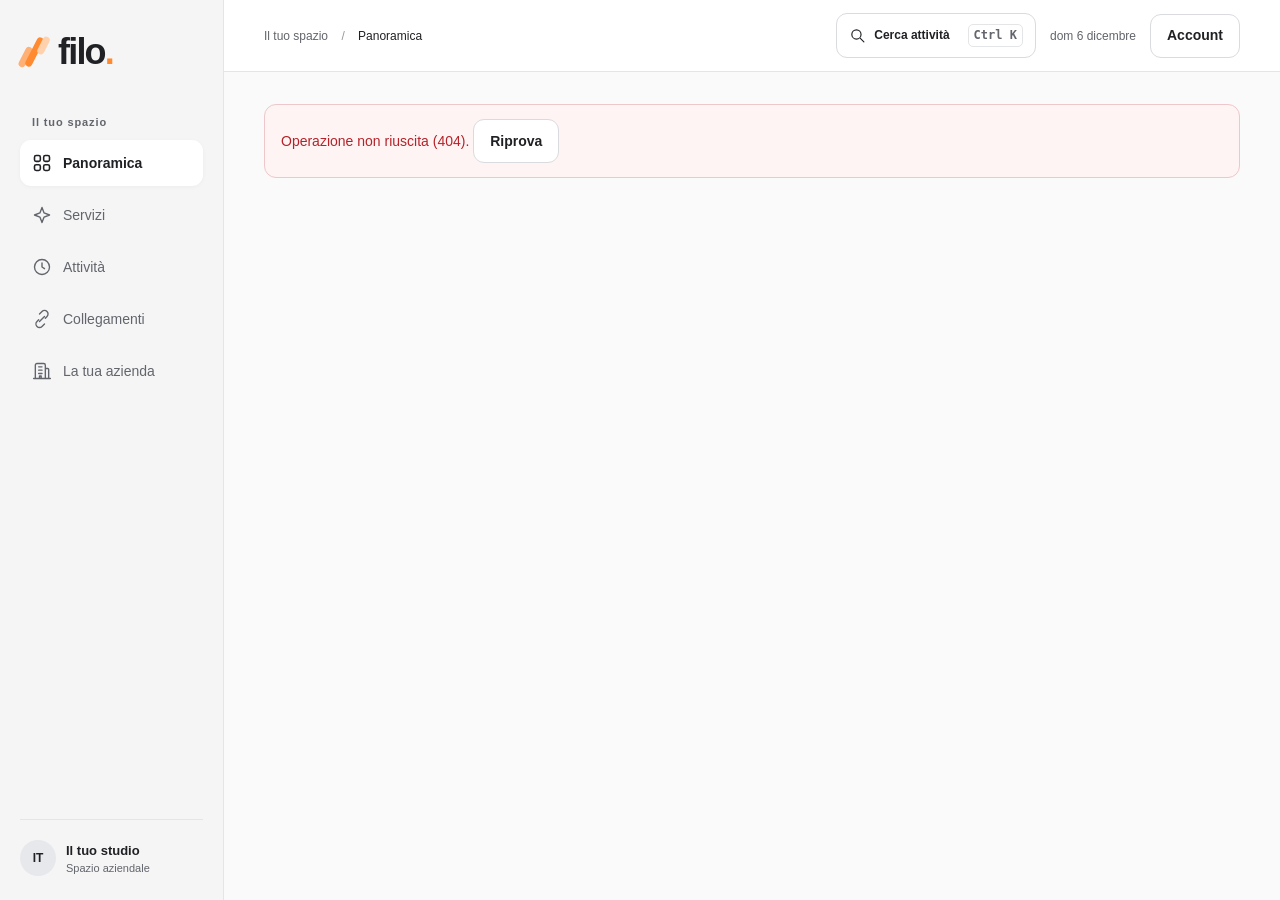
==== commit 2e1dfe03: "Guide every SME workflow with researched operating patterns" ====
--- a/static/index.html
+++ b/static/index.html
@@ -58,7 +58,7 @@
               <div class="morning-main">
                 <div class="page-heading"><div><div class="eyebrow" id="greeting-label">BUONGIORNO, C’È FILO</div><h1 id="overview-title">La tua giornata,<br>con più spazio.</h1><p>Priorità e appuntamenti, già in ordine.</p></div></div>
                 <section class="card priority-section" aria-labelledby="priority-title"><div class="card-title-row"><div><h2 id="priority-title">Da fare, in ordine</h2></div><svg class="icon" aria-hidden="true" focusable="false"><use href="#icon-mail"/></svg></div><div id="reply-watch-list" class="reply-watch-list" aria-live="polite"></div><div id="suggestion-card" class="suggestion-card" role="status"></div><div id="priority-list" class="priority-list"></div><div id="reply-watch-waiting-list" class="reply-watch-list" aria-live="polite"></div><details id="reply-watch-form-panel" hidden><summary>Segui una risposta importante</summary><form id="reply-watch-form" class="reply-watch-form"><div class="watch-fields"><div><label for="watch-contact">Persona</label><select id="watch-contact" name="contact" required></select></div><div><label for="watch-day">Giorno da seguire</label><input id="watch-day" name="day" type="date" aria-describedby="watch-interval-note" required></div></div><button type="submit" class="button secondary">Avvisami quando risponde <svg class="icon" aria-hidden="true" focusable="false"><use href="#icon-check"/></svg></button><p id="watch-interval-note" class="small-text">Filo controlla la casella ogni 5 minuti con la segreteria attiva. Gli avvisi compaiono qui al controllo successivo.</p><div id="reply-watch-error" class="notice error" role="alert" hidden></div></form></details><section class="contacts-section" aria-labelledby="contacts-title"><h3 id="contacts-title">I tuoi contatti</h3><p id="contacts-period" class="small-text"></p><div id="contact-snapshot" class="contact-snapshot"></div></section></section>
-                <section id="business-priorities" class="card business-priorities" aria-labelledby="business-priorities-title"><div class="card-title-row"><h2 id="business-priorities-title">Le prossime cose da fare</h2><a class="text-link" href="#services">Servizi <svg class="icon" aria-hidden="true"><use href="#icon-arrow"/></svg></a></div><p id="business-priorities-summary" class="small-text">Scadenze e attività aggiunte da te, in ordine.</p><div id="business-next-actions" class="business-next-actions"></div></section>
+                <section id="business-priorities" class="card business-priorities" aria-labelledby="business-priorities-title"><div class="card-title-row"><h2 id="business-priorities-title">Le prossime cose da fare</h2><a class="text-link" href="#services">Servizi <svg class="icon" aria-hidden="true"><use href="#icon-arrow"/></svg></a></div><p id="business-priorities-summary" class="small-text">Scadenze e attività aggiunte da te, in ordine.</p><div id="business-financial-summary" class="business-financial-summary" hidden></div><div id="business-next-actions" class="business-next-actions"></div></section>
               </div>
               <aside class="morning-side" aria-label="Riepilogo e agenda">
                 <article class="morning-briefing" aria-labelledby="briefing-title">
@@ -148,6 +148,7 @@
   <dialog id="business-search-dialog" class="business-search-dialog" aria-labelledby="business-search-title"><div class="dialog-top"><h2 id="business-search-title">Cerca attività</h2><button class="icon-button" data-action="business-search-close" aria-label="Chiudi la ricerca"><svg class="icon" aria-hidden="true"><use href="#icon-close"/></svg></button></div><div class="business-search-body"><label for="business-global-search">Le tue attività aziendali</label><input id="business-global-search" type="search" maxlength="120" autocomplete="off" placeholder="Titolo, cliente o una parola nelle note…" aria-describedby="business-global-search-help"><p id="business-global-search-help" class="helper-text">Cerca in tutti i servizi, comprese le attività completate. Email e appuntamenti restano nelle loro aree.</p><p id="business-search-status" class="small-text" role="status"></p><div id="business-search-results" class="business-search-results"></div><div id="business-search-error" class="notice error" role="alert" hidden></div></div></dialog>
   <dialog id="business-form-dialog" class="business-form-dialog" aria-labelledby="business-form-title"><div class="dialog-top"><span class="eyebrow" id="business-form-module"></span><button class="icon-button" data-action="business-close-form" aria-label="Chiudi il modulo"><svg class="icon" aria-hidden="true"><use href="#icon-close"/></svg></button></div><form id="business-record-form" class="business-record-form"><h2 id="business-form-title">Aggiungi attività</h2><p id="business-form-intro" class="small-text">Inserisci le informazioni che hai. Filo prepara un riepilogo e ordina le tue scadenze.</p><p id="business-conversion-note" class="business-conversion-note" hidden></p><div id="business-common-fields"></div><div id="business-detail-fields"></div><details class="business-form-extra"><summary>Note e tempo risparmiato</summary><label for="business-record-notes">Note <span class="muted">(facoltativo)</span></label><textarea id="business-record-notes" name="notes" maxlength="2000" rows="3"></textarea><div id="business-savings-fields"><label for="business-record-saved-minutes">Minuti risparmiati secondo te <span class="muted">(facoltativo)</span></label><input id="business-record-saved-minutes" name="saved_minutes" type="number" min="0" max="100000" step="1" value="0" aria-describedby="business-savings-note"><p id="business-savings-note" class="helper-text">Una tua stima, non una misurazione automatica né un risparmio di costo verificato.</p></div></details><div id="business-form-error" class="notice error" role="alert" hidden></div><div class="dialog-actions"><button class="button secondary" type="button" data-action="business-close-form">Annulla</button><button class="button primary" type="submit">Salva attività <svg class="icon" aria-hidden="true"><use href="#icon-check"/></svg></button></div></form></dialog>
   <dialog id="business-detail-dialog" class="business-detail-dialog" aria-labelledby="business-detail-title"><div class="dialog-top"><span class="eyebrow" id="business-detail-module"></span><button class="icon-button" data-action="business-close-detail" aria-label="Chiudi l’attività"><svg class="icon" aria-hidden="true"><use href="#icon-close"/></svg></button></div><div id="business-detail-body"></div></dialog>
+  <dialog id="business-repeat-dialog" class="business-repeat-dialog" aria-labelledby="business-repeat-title"><div class="dialog-top"><span class="eyebrow">PROSSIMA ATTIVITÀ</span><button class="icon-button" data-action="business-close-repeat" aria-label="Annulla la ripetizione"><svg class="icon" aria-hidden="true"><use href="#icon-close"/></svg></button></div><form id="business-repeat-form" class="business-repeat-form"><h2 id="business-repeat-title">Ripeti attività</h2><p id="business-repeat-description" class="small-text"></p><label for="business-repeat-date">Quando dovrai seguirla di nuovo?</label><input id="business-repeat-date" name="next_date" type="date" required max="2200-12-31" aria-describedby="business-repeat-help"><p id="business-repeat-help" class="helper-text">Scegli una data futura. Poi rivedi i dati: l’attività originale resta nello storico e i passaggi della nuova ripartono da zero.</p><div id="business-repeat-error" class="notice error" role="alert" hidden></div><div class="dialog-actions"><button class="button secondary" type="button" data-action="business-close-repeat">Annulla</button><button class="button primary" type="submit">Rivedi la prossima attività <svg class="icon" aria-hidden="true"><use href="#icon-arrow"/></svg></button></div></form></dialog>
   <dialog id="business-delete-dialog" class="confirm-dialog" aria-labelledby="business-delete-title"><div class="dialog-top"><span class="eyebrow">ELIMINA ATTIVITÀ</span><button class="icon-button" data-action="business-close-delete" aria-label="Annulla eliminazione"><svg class="icon" aria-hidden="true"><use href="#icon-close"/></svg></button></div><h2 id="business-delete-title">Eliminare questa attività?</h2><p id="business-delete-description"></p><div class="dialog-actions"><button class="button secondary" data-action="business-close-delete">Mantieni attività</button><button class="button danger" data-action="business-confirm-delete">Elimina attività</button></div></dialog>
   <dialog id="detail-dialog" class="detail-dialog" aria-labelledby="detail-title"><div class="dialog-top"><span class="eyebrow">DETTAGLIO ATTIVITÀ</span><button class="icon-button" data-action="close-detail" aria-label="Chiudi il dettaglio"><svg class="icon" aria-hidden="true" focusable="false"><use href="#icon-close"/></svg></button></div><div id="detail-body"></div></dialog>
   <dialog id="confirm-dialog" class="confirm-dialog" aria-labelledby="confirm-title"><div class="dialog-top"><span class="icon-box neutral"><svg class="icon" aria-hidden="true" focusable="false"><use href="#icon-pause"/></svg></span><button class="icon-button" data-action="close-confirm" aria-label="Chiudi"><svg class="icon" aria-hidden="true" focusable="false"><use href="#icon-close"/></svg></button></div><h2 id="confirm-title">Disattivare la segreteria?</h2><p>Le esecuzioni programmate si fermano. Lo storico resta consultabile e potrai attivare di nuovo il servizio.</p><div class="dialog-actions"><button class="button secondary" data-action="close-confirm">Mantieni il servizio</button><button class="button danger" data-action="confirm-deactivate">Disattiva il servizio</button></div></dialog>
--- a/static/styles.css
+++ b/static/styles.css
@@ -715,6 +715,47 @@
 }
 .business-record-pages { display: flex; justify-content: center; flex-wrap: wrap; gap: 12px; margin-top: 20px; }
 .business-record-pages:empty { display: none; }
+.business-progress-caption { margin-top: 7px; color: var(--muted); font-size: 11px; line-height: 1.5; }
+.business-financial-summary { display: grid; grid-template-columns: repeat(2,minmax(0,1fr)); gap: 14px; margin-top: 20px; padding: 18px; background: var(--quiet); border: 1px solid var(--line); border-radius: 12px; }
+.business-financial-summary[hidden] { display: none; }
+.business-financial-item { min-width: 0; }
+.business-financial-item h3 { font-size: 12px; font-weight: 500; color: var(--muted); }
+.business-financial-item strong { display: block; margin: 7px 0; font-size: 23px; font-weight: 600; overflow-wrap: anywhere; }
+.business-financial-item .small-text { font-size: 11px; line-height: 1.7; }
+.business-financial-source { grid-column: 1/-1; border-top: 1px solid var(--line); padding-top: 12px; color: var(--muted); font-size: 11px; line-height: 1.6; }
+.business-empty-recipe { margin: 16px 0 22px; padding-left: 22px; color: var(--muted); font-size: 13px; line-height: 1.6; max-width: 620px; }
+.business-empty-recipe li + li { margin-top: 8px; }
+.business-empty-recipe li::marker { color: var(--ink); }
+.business-playbook { border-top: 1px solid var(--line); margin-top: 26px; padding-top: 22px; }
+.business-playbook-heading { display: flex; align-items: baseline; justify-content: space-between; flex-wrap: wrap; gap: 8px 18px; }
+.business-playbook-heading .business-progress-caption { margin-top: 0; }
+.business-playbook > .helper-text { margin: 8px 0 12px; }
+.business-playbook-step { display: flex; align-items: center; gap: 12px; min-height: 48px; margin: 0; padding: 10px 8px; border-bottom: 1px solid var(--line); font-size: 13px; font-weight: 400; cursor: pointer; }
+.business-playbook-step input[type=checkbox] { width: 19px; height: 19px; min-height: 0; margin: 0; padding: 0; flex: 0 0 19px; accent-color: var(--ink); }
+.business-playbook-step span { min-width: 0; overflow-wrap: anywhere; line-height: 1.5; }
+.business-playbook-step:has(input:checked) span { color: var(--muted); }
+.business-playbook-step:has(input:focus-visible) { outline: 2px solid var(--ink); outline-offset: 2px; border-radius: 7px; }
+.business-playbook .notice { margin-top: 14px; }
+.business-due-source { color: var(--muted); font-size: 12px; margin: -6px 0 18px; }
+.business-stock-reorder { margin-top: 24px; border: 1px solid var(--line); border-radius: 12px; padding: 18px; background: var(--quiet); }
+.business-stock-reorder p { margin-top: 8px; font-size: 13px; }
+.business-stock-reorder .helper-text { font-size: 11px; }
+.business-repeat-dialog { width: 550px; }
+.business-repeat-dialog .icon-button { width: 44px; height: 44px; }
+.business-repeat-form { padding: 12px 28px 28px; }
+.business-repeat-form h2 { font-size: 27px; margin-bottom: 10px; }
+.business-repeat-form > .notice { margin-top: 18px; }
+.business-repeat-form .dialog-actions { justify-content: flex-end; }
+@media (max-width: 700px) {
+  .business-financial-summary { grid-template-columns: 1fr; padding: 16px; }
+  .business-financial-item + .business-financial-item { border-top: 1px solid var(--line); padding-top: 14px; }
+  .business-financial-item strong { font-size: 24px; }
+  .business-repeat-form { padding: 12px 20px 24px; }
+  .business-repeat-form h2 { font-size: 25px; }
+  .business-repeat-form .dialog-actions { flex-direction: column-reverse; }
+  .business-repeat-form .dialog-actions .button { width: 100%; }
+  .business-playbook-heading h3 { font-size: 16px; }
+}
 /* One profile and a short, reviewable commercial workflow. */
 .topbar-right { gap: 14px; }
 .global-search-button { min-height: 44px; padding: 10px 12px; font-size: 12px; gap: 8px; white-space: nowrap; }
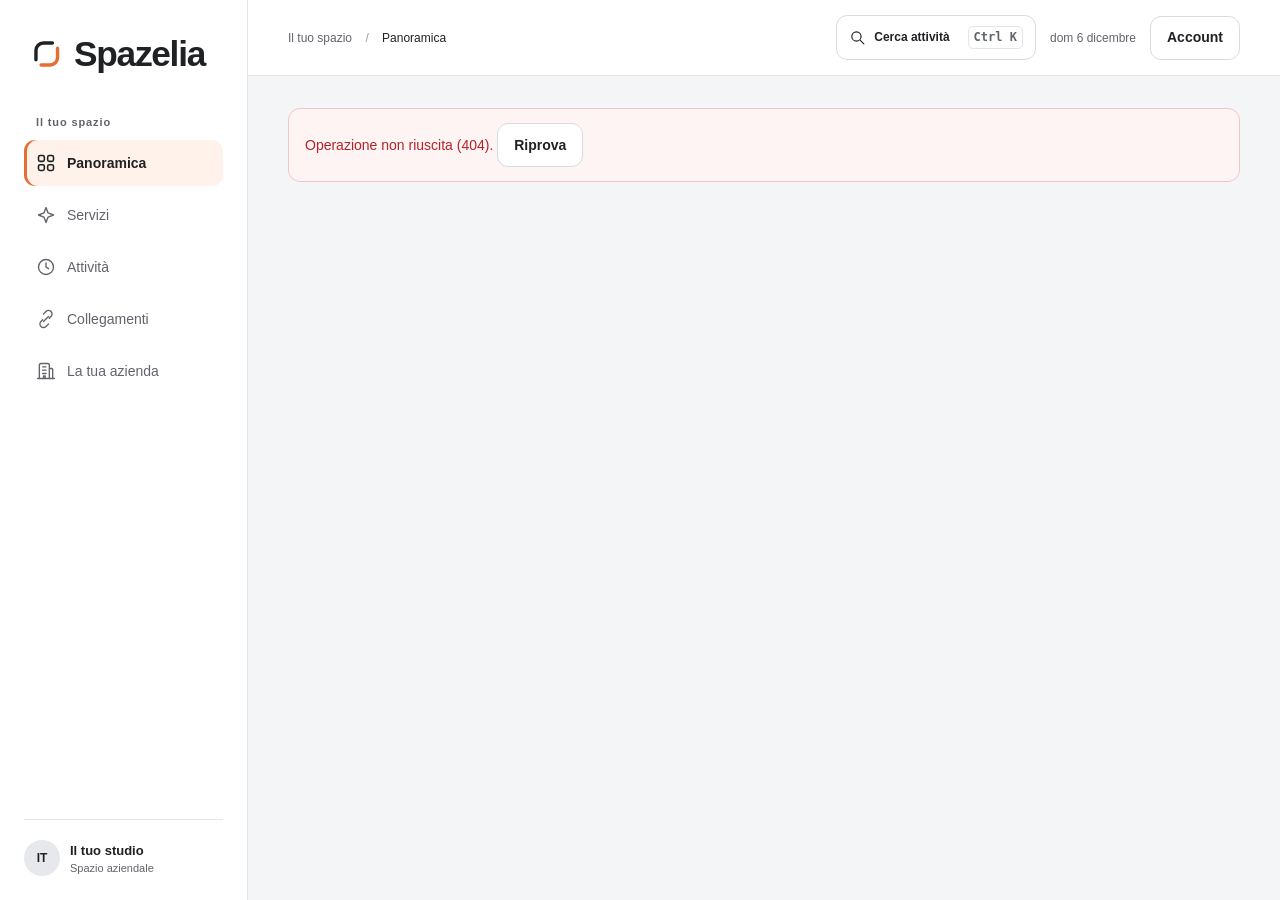
==== commit 3657ec5e: "Rebrand the complete product as Spazelia" ====
--- a/static/index.html
+++ b/static/index.html
@@ -3,9 +3,10 @@
 <head>
   <meta charset="UTF-8">
   <meta name="viewport" content="width=device-width, initial-scale=1.0">
-  <meta name="theme-color" content="#fafafa">
-  <meta name="description" content="Filo, il tuo spazio di lavoro per email, clienti, scadenze e attività della tua impresa.">
-  <title>Filo · La tua giornata, con più spazio</title>
+  <meta name="theme-color" content="#FFFFFF">
+  <meta name="description" content="Spazelia, il tuo spazio di lavoro per email, clienti, scadenze e attività della tua impresa.">
+  <title>Spazelia · La tua giornata, con più spazio</title>
+  <link rel="icon" href="/static/brand/spazelia-icon.svg" type="image/svg+xml">
   <link rel="stylesheet" href="/static/styles.css">
   <script src="/static/app.js" defer></script>
 </head>
@@ -32,7 +33,7 @@
   <a class="skip-link" href="#main-content">Vai al contenuto</a>
   <div class="app-shell">
     <aside class="sidebar" aria-label="Navigazione principale">
-      <a class="brand" href="#overview" aria-label="Filo, panoramica"><span class="brand-mark" aria-hidden="true"><i></i><i></i><i></i></span><span>filo<span class="brand-dot">.</span></span></a>
+      <a class="brand" href="#overview" aria-label="Spazelia, panoramica"><img class="brand-wordmark" src="/static/brand/spazelia-wordmark.svg" alt="Spazelia" width="350" height="104"></a>
       <div class="workspace-label">Il tuo spazio</div>
       <nav class="main-nav" aria-label="Sezioni dello spazio">
         <a href="#overview" class="nav-item active" data-page="overview"><svg class="icon" aria-hidden="true" focusable="false"><use href="#icon-grid"/></svg><span>Panoramica</span></a>
@@ -56,8 +57,8 @@
           <section id="page-overview" class="page-view" aria-labelledby="overview-title">
             <div class="morning-grid">
               <div class="morning-main">
-                <div class="page-heading"><div><div class="eyebrow" id="greeting-label">BUONGIORNO, C’È FILO</div><h1 id="overview-title">La tua giornata,<br>con più spazio.</h1><p>Priorità e appuntamenti, già in ordine.</p></div></div>
-                <section class="card priority-section" aria-labelledby="priority-title"><div class="card-title-row"><div><h2 id="priority-title">Da fare, in ordine</h2></div><svg class="icon" aria-hidden="true" focusable="false"><use href="#icon-mail"/></svg></div><div id="reply-watch-list" class="reply-watch-list" aria-live="polite"></div><div id="suggestion-card" class="suggestion-card" role="status"></div><div id="priority-list" class="priority-list"></div><div id="reply-watch-waiting-list" class="reply-watch-list" aria-live="polite"></div><details id="reply-watch-form-panel" hidden><summary>Segui una risposta importante</summary><form id="reply-watch-form" class="reply-watch-form"><div class="watch-fields"><div><label for="watch-contact">Persona</label><select id="watch-contact" name="contact" required></select></div><div><label for="watch-day">Giorno da seguire</label><input id="watch-day" name="day" type="date" aria-describedby="watch-interval-note" required></div></div><button type="submit" class="button secondary">Avvisami quando risponde <svg class="icon" aria-hidden="true" focusable="false"><use href="#icon-check"/></svg></button><p id="watch-interval-note" class="small-text">Filo controlla la casella ogni 5 minuti con la segreteria attiva. Gli avvisi compaiono qui al controllo successivo.</p><div id="reply-watch-error" class="notice error" role="alert" hidden></div></form></details><section class="contacts-section" aria-labelledby="contacts-title"><h3 id="contacts-title">I tuoi contatti</h3><p id="contacts-period" class="small-text"></p><div id="contact-snapshot" class="contact-snapshot"></div></section></section>
+                <div class="page-heading"><div><div class="eyebrow" id="greeting-label">BUONGIORNO, C’È SPAZELIA</div><h1 id="overview-title">La tua giornata,<br>con più spazio.</h1><p>Le cose urgenti davanti a te. Il resto, al suo posto.</p></div></div>
+                <section class="card priority-section" aria-labelledby="priority-title"><div class="card-title-row"><div><h2 id="priority-title">Da fare, in ordine</h2></div><svg class="icon" aria-hidden="true" focusable="false"><use href="#icon-mail"/></svg></div><div id="reply-watch-list" class="reply-watch-list" aria-live="polite"></div><div id="suggestion-card" class="suggestion-card" role="status"></div><div id="priority-list" class="priority-list"></div><div id="reply-watch-waiting-list" class="reply-watch-list" aria-live="polite"></div><details id="reply-watch-form-panel" hidden><summary>Segui una risposta importante</summary><form id="reply-watch-form" class="reply-watch-form"><div class="watch-fields"><div><label for="watch-contact">Persona</label><select id="watch-contact" name="contact" required></select></div><div><label for="watch-day">Giorno da seguire</label><input id="watch-day" name="day" type="date" aria-describedby="watch-interval-note" required></div></div><button type="submit" class="button secondary">Avvisami quando risponde <svg class="icon" aria-hidden="true" focusable="false"><use href="#icon-check"/></svg></button><p id="watch-interval-note" class="small-text">Spazelia controlla la casella ogni 5 minuti con la segreteria attiva. Gli avvisi compaiono qui al controllo successivo.</p><div id="reply-watch-error" class="notice error" role="alert" hidden></div></form></details><section class="contacts-section" aria-labelledby="contacts-title"><h3 id="contacts-title">I tuoi contatti</h3><p id="contacts-period" class="small-text"></p><div id="contact-snapshot" class="contact-snapshot"></div></section></section>
                 <section id="business-priorities" class="card business-priorities" aria-labelledby="business-priorities-title"><div class="card-title-row"><h2 id="business-priorities-title">Le prossime cose da fare</h2><a class="text-link" href="#services">Servizi <svg class="icon" aria-hidden="true"><use href="#icon-arrow"/></svg></a></div><p id="business-priorities-summary" class="small-text">Scadenze e attività aggiunte da te, in ordine.</p><div id="business-financial-summary" class="business-financial-summary" hidden></div><div id="business-next-actions" class="business-next-actions"></div></section>
               </div>
               <aside class="morning-side" aria-label="Riepilogo e agenda">
@@ -76,7 +77,7 @@
             </div>
             <div class="section-title"><h2>Attività recenti</h2><a href="#activity" class="text-link">Tutte le attività <svg class="icon" aria-hidden="true" focusable="false"><use href="#icon-arrow"/></svg></a></div>
             <div id="recent-runs" class="card recent-card"></div>
-            <div class="bottom-grid"><article class="card conversation-invite"><span class="icon-box peach"><svg class="icon" aria-hidden="true" focusable="false"><use href="#icon-chat"/></svg></span><div><h3>Chiedi a Filo</h3><p>Imposta priorità e orari con una richiesta.</p></div><button class="button secondary" data-action="open-chat">Scrivi a Filo <svg class="icon" aria-hidden="true" focusable="false"><use href="#icon-arrow"/></svg></button></article><article class="assurance"><svg class="icon" aria-hidden="true" focusable="false"><use href="#icon-shield"/></svg><div><strong>Decidi tu cosa inviare.</strong><p>Filo prepara le bozze. L’invio resta nella tua casella.</p></div></article></div>
+            <div class="bottom-grid"><article class="card conversation-invite"><span class="icon-box peach"><svg class="icon" aria-hidden="true" focusable="false"><use href="#icon-chat"/></svg></span><div><h3>Chiedi a Spazelia</h3><p>Imposta priorità e orari con una richiesta.</p></div><button class="button secondary" data-action="open-chat">Scrivi a Spazelia <svg class="icon" aria-hidden="true" focusable="false"><use href="#icon-arrow"/></svg></button></article><article class="assurance"><svg class="icon" aria-hidden="true" focusable="false"><use href="#icon-shield"/></svg><div><strong>Decidi tu cosa inviare.</strong><p>Spazelia prepara le bozze. L’invio resta nella tua casella.</p></div></article></div>
           </section>
           <section id="page-services" class="page-view" aria-labelledby="services-title" hidden>
             <div class="page-heading compact"><div><h1 id="services-title">Più spazio per la tua impresa.</h1><p>Clienti, scadenze e lavoro quotidiano. Scegli da dove cominciare.</p></div></div>
@@ -88,7 +89,7 @@
               <details id="business-integration-panel" class="business-integrations"><summary>Altri collegamenti da attivare</summary><p>Questi collegamenti richiedono ancora una configurazione o un’integrazione. Le attività locali restano disponibili.</p><div id="business-integration-list" class="business-service-grid"></div></details>
             </div>
             <section id="business-workspace" aria-labelledby="business-module-title" hidden><button class="text-button" data-action="business-back"><svg class="icon" aria-hidden="true"><use href="#icon-arrow"/></svg> Tutti i servizi</button><div class="business-module-heading"><div><span id="business-module-category" class="eyebrow"></span><h2 id="business-module-title"></h2><p id="business-module-description"></p></div><button class="button primary" data-action="business-new">Aggiungi attività <svg class="icon" aria-hidden="true"><use href="#icon-arrow"/></svg></button></div><p id="business-module-boundary" class="business-module-boundary"></p><div id="business-records-tools" class="business-records-tools"><div><label for="business-record-filter">Attività da mostrare</label><select id="business-record-filter"><option value="open">Da fare e in corso</option><option value="all">Tutte le attività</option><option value="done">Completate</option></select></div><p id="business-records-count" class="small-text" role="status"></p></div><div id="business-records-error" class="notice error" role="alert" hidden></div><div id="business-record-list" class="business-record-list"></div><div id="business-record-pages" class="business-record-pages"></div></section>
-            <article class="card chat-card"><div class="chat-card-header"><div><h2>Parla con Filo.</h2><p>Posta, preventivi, incassi e scadenze. Scegli da dove cominciare.</p></div></div><div id="chat-messages" class="chat-messages" aria-live="polite"><div class="chat-message assistant">Cosa vuoi organizzare? Dimmi se vuoi preparare un preventivo, seguire un incasso o controllare la posta.</div></div><form id="chat-form" class="chat-form"><label class="sr-only" for="chat-input">La tua richiesta</label><input id="chat-input" name="message" placeholder="Vorrei preparare un preventivo…" enterkeyhint="send" maxlength="2000" required autocomplete="off"><button class="button primary" type="submit" aria-label="Invia il messaggio"><svg class="icon" aria-hidden="true" focusable="false"><use href="#icon-arrow"/></svg></button></form><div id="chat-suggestion" hidden></div></article>
+            <article class="card chat-card"><div class="chat-card-header"><div><h2>Parla con Spazelia.</h2><p>Posta, preventivi, incassi e scadenze. Scegli da dove cominciare.</p></div></div><div id="chat-messages" class="chat-messages" aria-live="polite"><div class="chat-message assistant">Cosa vuoi organizzare? Dimmi se vuoi preparare un preventivo, seguire un incasso o controllare la posta.</div></div><form id="chat-form" class="chat-form"><label class="sr-only" for="chat-input">La tua richiesta</label><input id="chat-input" name="message" placeholder="Vorrei preparare un preventivo…" enterkeyhint="send" maxlength="2000" required autocomplete="off"><button class="button primary" type="submit" aria-label="Invia il messaggio"><svg class="icon" aria-hidden="true" focusable="false"><use href="#icon-arrow"/></svg></button></form><div id="chat-suggestion" hidden></div></article>
           </section>
           <section id="page-activity" class="page-view" aria-labelledby="activity-title" hidden><div class="page-heading compact"><div><h1 id="activity-title">Le tue attività.</h1><p>Controlli, bozze e risultati.</p></div><button id="activity-run-button" class="button primary" data-action="run" hidden>Esegui ora <svg class="icon" aria-hidden="true" focusable="false"><use href="#icon-play"/></svg></button></div><div id="activity-summary" class="activity-summary"></div><div id="all-runs" class="card recent-card"></div></section>
           <section id="page-company" class="page-view" aria-labelledby="company-title" hidden>
@@ -118,19 +119,19 @@
             </form><aside class="company-aside"><article class="card company-profile-use"><h3>Un solo profilo, meno copie.</h3><p id="company-profile-summary" class="small-text"></p><ul><li>Nome e firma nelle bozze email.</li><li>Dati aziendali nei documenti commerciali, anche quando li scarichi.</li><li>Le informazioni restano nel tuo spazio.</li></ul><p class="helper-text">I documenti riflettono i dati salvati nel profilo quando li apri o li esporti.</p></article><article class="card connection-card"><h3>La tua casella</h3><div id="company-connection"></div></article></aside></div>
           </section>
           <section id="page-connections" class="page-view" aria-labelledby="connections-title" hidden>
-            <div class="page-heading compact"><div><h1 id="connections-title">La tua posta, qui.</h1><p>Scegli la casella da affidare a Filo.</p></div></div>
+            <div class="page-heading compact"><div><h1 id="connections-title">La tua posta, qui.</h1><p>Scegli la casella da affidare a Spazelia.</p></div></div>
             <article class="card mailbox-summary" aria-labelledby="mailbox-summary-title"><div><h2 id="mailbox-summary-title">La tua casella</h2><div id="mailbox-connection"></div></div><span class="icon-box neutral" aria-hidden="true"><svg class="icon"><use href="#icon-shield"/></svg></span></article>
-            <div class="section-title"><h2>Collega un provider</h2></div><p class="provider-intro">Una casella per account. Filo legge le email dei contatti scelti e prepara bozze locali: nessun invio automatico.</p>
+            <div class="section-title"><h2>Collega un provider</h2></div><p class="provider-intro">Una casella per account. Spazelia legge le email dei contatti scelti e prepara bozze locali: nessun invio automatico.</p>
             <div id="mail-provider-list" class="provider-grid mail-provider-grid"></div><div id="mail-provider-setup" class="provider-setup" hidden></div>
           </section>
-          <footer class="page-footer"><span>Filo</span><details class="demo-controls" hidden><summary>Scenari di prova</summary><p>Solo per la connessione demo. Simula un imprevisto per verificare messaggi e recupero.</p><div><button class="button tiny secondary" data-action="simulate-temporary">Errore temporaneo</button><button class="button tiny secondary" data-action="simulate-expired">Connessione scaduta</button><button class="button tiny secondary" data-action="simulate-clear">Ripristina demo</button></div><p id="demo-scenario-status" class="small-text" role="status"></p></details></footer>
+          <footer class="page-footer"><span class="footer-brand"><img src="/static/brand/spazelia-icon.svg" alt="" width="24" height="24">Spazelia</span><details class="demo-controls" hidden><summary>Scenari di prova</summary><p>Solo per la connessione demo. Simula un imprevisto per verificare messaggi e recupero.</p><div><button class="button tiny secondary" data-action="simulate-temporary">Errore temporaneo</button><button class="button tiny secondary" data-action="simulate-expired">Connessione scaduta</button><button class="button tiny secondary" data-action="simulate-clear">Ripristina demo</button></div><p id="demo-scenario-status" class="small-text" role="status"></p></details></footer>
         </div>
       </main>
     </div>
   </div>
   <div id="toast" class="toast" role="status" aria-live="polite" hidden></div>
   <dialog id="wizard-dialog" class="wizard-dialog" aria-labelledby="wizard-title">
-    <div class="dialog-top"><a class="brand small-brand" href="#overview" tabindex="-1"><span class="brand-mark" aria-hidden="true"><i></i><i></i><i></i></span><span>filo.</span></a><button class="icon-button" data-action="close-wizard" aria-label="Chiudi l’attivazione"><svg class="icon" aria-hidden="true" focusable="false"><use href="#icon-close"/></svg></button></div>
+    <div class="dialog-top"><a class="brand small-brand" href="#overview" tabindex="-1" aria-label="Spazelia, panoramica"><img class="brand-wordmark" src="/static/brand/spazelia-wordmark.svg" alt="Spazelia" width="350" height="104"></a><button class="icon-button" data-action="close-wizard" aria-label="Chiudi l’attivazione"><svg class="icon" aria-hidden="true" focusable="false"><use href="#icon-close"/></svg></button></div>
     <ol id="wizard-progress" class="wizard-progress" aria-label="Passaggi dell’attivazione"></ol>
     <div id="wizard-body" class="wizard-body"></div><div id="wizard-error" class="notice error" role="alert" hidden></div><div id="wizard-footer" class="wizard-footer"></div>
   </dialog>
@@ -140,13 +141,13 @@
       <label for="imap-email">Indirizzo email</label><input id="imap-email" name="email" type="email" autocomplete="email" maxlength="254" required placeholder="nome@azienda.it">
       <div id="imap-host-field" hidden><label for="imap-host">Server IMAP</label><input id="imap-host" name="host" maxlength="253" placeholder="imap.azienda.it" aria-describedby="imap-host-note"><p id="imap-host-note" class="helper-text">Solo il nome del server, senza https://. Connessione sicura sulla porta 993.</p></div>
       <details id="imap-advanced"><summary>Nome utente diverso dall’email</summary><label for="imap-username">Nome utente IMAP <span class="muted">(facoltativo)</span></label><input id="imap-username" name="username" maxlength="254" autocomplete="off" placeholder="Di solito coincide con l’indirizzo email"></details>
-      <label for="imap-password">Password della casella o password per app</label><input id="imap-password" name="password" type="password" autocomplete="new-password" maxlength="512" required aria-describedby="imap-security-note"><p id="imap-security-note" class="helper-text">Usa una password per app quando il provider la richiede. Filo usa IMAP per leggere la posta e non invia messaggi. La password non viene salvata nel browser.</p>
+      <label for="imap-password">Password della casella o password per app</label><input id="imap-password" name="password" type="password" autocomplete="new-password" maxlength="512" required aria-describedby="imap-security-note"><p id="imap-security-note" class="helper-text">Usa una password per app quando il provider la richiede. Spazelia usa IMAP per leggere la posta e non invia messaggi. La password non viene salvata nel browser.</p>
       <div id="imap-error" class="notice error" role="alert" hidden></div><div class="dialog-actions"><button class="button secondary" type="button" data-action="close-imap">Annulla</button><button class="button primary" type="submit">Collega la casella <svg class="icon" aria-hidden="true" focusable="false"><use href="#icon-link"/></svg></button></div>
     </form>
   </dialog>
   <dialog id="mail-confirm-dialog" class="confirm-dialog" aria-labelledby="mail-confirm-title"><div class="dialog-top"><span class="icon-box neutral"><svg class="icon" aria-hidden="true" focusable="false"><use href="#icon-link"/></svg></span><button class="icon-button" data-action="close-mail-confirm" aria-label="Annulla"><svg class="icon" aria-hidden="true" focusable="false"><use href="#icon-close"/></svg></button></div><h2 id="mail-confirm-title">Cambiare casella?</h2><p id="mail-confirm-description"></p><div class="dialog-actions"><button class="button secondary" data-action="close-mail-confirm">Annulla</button><button id="mail-confirm-button" class="button primary" data-action="confirm-mail-change">Continua</button></div></dialog>
   <dialog id="business-search-dialog" class="business-search-dialog" aria-labelledby="business-search-title"><div class="dialog-top"><h2 id="business-search-title">Cerca attività</h2><button class="icon-button" data-action="business-search-close" aria-label="Chiudi la ricerca"><svg class="icon" aria-hidden="true"><use href="#icon-close"/></svg></button></div><div class="business-search-body"><label for="business-global-search">Le tue attività aziendali</label><input id="business-global-search" type="search" maxlength="120" autocomplete="off" placeholder="Titolo, cliente o una parola nelle note…" aria-describedby="business-global-search-help"><p id="business-global-search-help" class="helper-text">Cerca in tutti i servizi, comprese le attività completate. Email e appuntamenti restano nelle loro aree.</p><p id="business-search-status" class="small-text" role="status"></p><div id="business-search-results" class="business-search-results"></div><div id="business-search-error" class="notice error" role="alert" hidden></div></div></dialog>
-  <dialog id="business-form-dialog" class="business-form-dialog" aria-labelledby="business-form-title"><div class="dialog-top"><span class="eyebrow" id="business-form-module"></span><button class="icon-button" data-action="business-close-form" aria-label="Chiudi il modulo"><svg class="icon" aria-hidden="true"><use href="#icon-close"/></svg></button></div><form id="business-record-form" class="business-record-form"><h2 id="business-form-title">Aggiungi attività</h2><p id="business-form-intro" class="small-text">Inserisci le informazioni che hai. Filo prepara un riepilogo e ordina le tue scadenze.</p><p id="business-conversion-note" class="business-conversion-note" hidden></p><div id="business-common-fields"></div><div id="business-detail-fields"></div><details class="business-form-extra"><summary>Note e tempo risparmiato</summary><label for="business-record-notes">Note <span class="muted">(facoltativo)</span></label><textarea id="business-record-notes" name="notes" maxlength="2000" rows="3"></textarea><div id="business-savings-fields"><label for="business-record-saved-minutes">Minuti risparmiati secondo te <span class="muted">(facoltativo)</span></label><input id="business-record-saved-minutes" name="saved_minutes" type="number" min="0" max="100000" step="1" value="0" aria-describedby="business-savings-note"><p id="business-savings-note" class="helper-text">Una tua stima, non una misurazione automatica né un risparmio di costo verificato.</p></div></details><div id="business-form-error" class="notice error" role="alert" hidden></div><div class="dialog-actions"><button class="button secondary" type="button" data-action="business-close-form">Annulla</button><button class="button primary" type="submit">Salva attività <svg class="icon" aria-hidden="true"><use href="#icon-check"/></svg></button></div></form></dialog>
+  <dialog id="business-form-dialog" class="business-form-dialog" aria-labelledby="business-form-title"><div class="dialog-top"><span class="eyebrow" id="business-form-module"></span><button class="icon-button" data-action="business-close-form" aria-label="Chiudi il modulo"><svg class="icon" aria-hidden="true"><use href="#icon-close"/></svg></button></div><form id="business-record-form" class="business-record-form"><h2 id="business-form-title">Aggiungi attività</h2><p id="business-form-intro" class="small-text">Inserisci le informazioni che hai. Spazelia prepara un riepilogo e ordina le tue scadenze.</p><p id="business-conversion-note" class="business-conversion-note" hidden></p><div id="business-common-fields"></div><div id="business-detail-fields"></div><details class="business-form-extra"><summary>Note e tempo risparmiato</summary><label for="business-record-notes">Note <span class="muted">(facoltativo)</span></label><textarea id="business-record-notes" name="notes" maxlength="2000" rows="3"></textarea><div id="business-savings-fields"><label for="business-record-saved-minutes">Minuti risparmiati secondo te <span class="muted">(facoltativo)</span></label><input id="business-record-saved-minutes" name="saved_minutes" type="number" min="0" max="100000" step="1" value="0" aria-describedby="business-savings-note"><p id="business-savings-note" class="helper-text">Una tua stima, non una misurazione automatica né un risparmio di costo verificato.</p></div></details><div id="business-form-error" class="notice error" role="alert" hidden></div><div class="dialog-actions"><button class="button secondary" type="button" data-action="business-close-form">Annulla</button><button class="button primary" type="submit">Salva attività <svg class="icon" aria-hidden="true"><use href="#icon-check"/></svg></button></div></form></dialog>
   <dialog id="business-detail-dialog" class="business-detail-dialog" aria-labelledby="business-detail-title"><div class="dialog-top"><span class="eyebrow" id="business-detail-module"></span><button class="icon-button" data-action="business-close-detail" aria-label="Chiudi l’attività"><svg class="icon" aria-hidden="true"><use href="#icon-close"/></svg></button></div><div id="business-detail-body"></div></dialog>
   <dialog id="business-repeat-dialog" class="business-repeat-dialog" aria-labelledby="business-repeat-title"><div class="dialog-top"><span class="eyebrow">PROSSIMA ATTIVITÀ</span><button class="icon-button" data-action="business-close-repeat" aria-label="Annulla la ripetizione"><svg class="icon" aria-hidden="true"><use href="#icon-close"/></svg></button></div><form id="business-repeat-form" class="business-repeat-form"><h2 id="business-repeat-title">Ripeti attività</h2><p id="business-repeat-description" class="small-text"></p><label for="business-repeat-date">Quando dovrai seguirla di nuovo?</label><input id="business-repeat-date" name="next_date" type="date" required max="2200-12-31" aria-describedby="business-repeat-help"><p id="business-repeat-help" class="helper-text">Scegli una data futura. Poi rivedi i dati: l’attività originale resta nello storico e i passaggi della nuova ripartono da zero.</p><div id="business-repeat-error" class="notice error" role="alert" hidden></div><div class="dialog-actions"><button class="button secondary" type="button" data-action="business-close-repeat">Annulla</button><button class="button primary" type="submit">Rivedi la prossima attività <svg class="icon" aria-hidden="true"><use href="#icon-arrow"/></svg></button></div></form></dialog>
   <dialog id="business-delete-dialog" class="confirm-dialog" aria-labelledby="business-delete-title"><div class="dialog-top"><span class="eyebrow">ELIMINA ATTIVITÀ</span><button class="icon-button" data-action="business-close-delete" aria-label="Annulla eliminazione"><svg class="icon" aria-hidden="true"><use href="#icon-close"/></svg></button></div><h2 id="business-delete-title">Eliminare questa attività?</h2><p id="business-delete-description"></p><div class="dialog-actions"><button class="button secondary" data-action="business-close-delete">Mantieni attività</button><button class="button danger" data-action="business-confirm-delete">Elimina attività</button></div></dialog>
--- a/static/styles.css
+++ b/static/styles.css
@@ -1,20 +1,21 @@
-/* Filo: clear surfaces, readable type, one expressive accent. */
+/* Spazelia: open space, quiet surfaces and a warm, purposeful accent. */
 :root {
   color-scheme: light;
   --ink: #202124;
-  --muted: #62656b;
+  --muted: #61646b;
   --subtle: #707379;
-  --bg: #fafafa;
+  --bg: #f4f5f6;
   --surface: #ffffff;
-  --quiet: #f3f4f5;
+  --quiet: #f4f5f6;
   --line: #e4e5e7;
-  --accent: #ff8a30;
-  --accent-hover: #ff9d50;
-  --accent-ink: #a53e08;
-  --accent-wash: #fff3e9;
+  --accent: #e56f32;
+  --action: #b44922;
+  --action-hover: #9f3d1b;
+  --accent-ink: #b44922;
+  --accent-wash: #fff2eb;
   --error: #b42329;
   --radius: 18px;
-  font-family: -apple-system, BlinkMacSystemFont, "Segoe UI", Inter, sans-serif;
+  font-family: -apple-system, BlinkMacSystemFont, "Segoe UI", Helvetica, Arial, sans-serif;
   font-synthesis: none;
   color: var(--ink);
   background: var(--bg);
@@ -22,6 +23,7 @@
 }
 * { box-sizing: border-box; }
 body { margin: 0; }
+img { display: block; max-width: 100%; }
 button, input, textarea, select { font: inherit; }
 button, a, input, textarea, select { -webkit-tap-highlight-color: transparent; }
 button, a { touch-action: manipulation; }
@@ -39,27 +41,24 @@
 input:focus, textarea:focus, select:focus { border-color: #93969c; }
 summary { cursor: pointer; }
 summary::marker { color: var(--subtle); }
-::selection { background: #ffe0c5; color: var(--ink); }
+::selection { background: #ffe5d8; color: var(--ink); }
 .sr-only { position: absolute !important; width: 1px; height: 1px; padding: 0; margin: -1px; overflow: hidden; clip: rect(0,0,0,0); white-space: nowrap; border: 0; }
 .icon { width: 20px; height: 20px; flex-shrink: 0; fill: none; stroke: currentColor; stroke-width: 1.65; stroke-linecap: round; stroke-linejoin: round; }
 .svg-defs { position: absolute; width: 0; height: 0; overflow: hidden; }
 .skip-link { position: fixed; top: -100px; left: 20px; z-index: 100; padding: 12px 20px; border-radius: 10px; background: var(--ink); color: white; }
 .skip-link:focus { top: 12px; }
-.app-shell { display: grid; grid-template-columns: 224px minmax(0,1fr); min-height: 100vh; }
+.app-shell { display: grid; grid-template-columns: 248px minmax(0,1fr); min-height: 100vh; }
 .main-shell { min-width: 0; }
-.sidebar { position: sticky; top: 0; height: 100vh; display: flex; flex-direction: column; padding: 34px 20px 24px; border-right: 1px solid var(--line); background: #f5f5f6; }
-.brand { display: flex; align-items: center; gap: 9px; width: max-content; font-size: 36px; font-weight: 700; letter-spacing: -1.8px; line-height: 1; }
-.brand-dot { color: var(--accent); }
-.brand-mark { position: relative; width: 29px; height: 33px; display: block; }
-.brand-mark i { display: block; position: absolute; width: 7px; border-radius: 6px; transform: rotate(27deg); background: var(--accent); }
-.brand-mark i:nth-child(1) { height: 22px; left: 2px; top: 10px; background: #ffb075; }
-.brand-mark i:nth-child(2) { height: 32px; left: 11px; top: 0; }
-.brand-mark i:nth-child(3) { height: 19px; left: 20px; top: 0; background: #ffd1ac; }
-.workspace-label { font-size: 11px; color: var(--muted); font-weight: 600; letter-spacing: .08em; margin: 46px 12px 12px; }
+.sidebar { position: sticky; top: 0; height: 100vh; display: flex; flex-direction: column; padding: 24px 24px 24px; border-right: 1px solid var(--line); background: var(--surface); }
+.brand { display: inline-flex; align-items: center; width: 200px; max-width: 100%; min-height: 60px; border-radius: 8px; }
+.brand-wordmark { width: 200px; height: auto; }
+.footer-brand { display: inline-flex; align-items: center; gap: 8px; color: var(--ink); font-weight: 600; }
+.footer-brand img { flex-shrink: 0; }
+.workspace-label { font-size: 11px; color: var(--muted); font-weight: 600; letter-spacing: .08em; margin: 32px 12px 12px; }
 .main-nav { display: grid; gap: 6px; }
 .nav-item { display: flex; align-items: center; gap: 11px; min-height: 46px; padding: 12px; border-radius: 11px; color: var(--muted); font-size: 14px; font-weight: 500; transition: background .15s ease; }
-.nav-item:hover { background: #ebebed; }
-.nav-item.active { background: white; color: var(--ink); box-shadow: 0 1px 4px #2021240a; font-weight: 650; }
+.nav-item:hover { background: var(--quiet); }
+.nav-item.active { background: var(--accent-wash); color: var(--ink); box-shadow: inset 3px 0 var(--accent); font-weight: 650; }
 .nav-item.active .icon { stroke-width: 1.9; }
 .nav-count { margin-left: auto; min-width: 21px; padding: 2px 6px; border-radius: 6px; text-align: center; background: var(--quiet); font-size: 11px; }
 .sidebar-bottom { margin-top: auto; padding-top: 30px; }
@@ -70,7 +69,7 @@
 .workspace-profile strong { display: block; max-width: 119px; overflow: hidden; white-space: nowrap; text-overflow: ellipsis; font-size: 13px; font-weight: 600; }
 .workspace-profile small { display: block; margin-top: 4px; color: var(--muted); font-size: 11px; }
 .profile-dot { display: none; }
-.topbar { display: flex; justify-content: space-between; align-items: center; gap: 16px; height: 72px; padding: 0 40px; border-bottom: 1px solid var(--line); background: var(--surface); }
+.topbar { display: flex; justify-content: space-between; align-items: center; gap: 16px; height: 76px; padding: 0 40px; border-bottom: 1px solid var(--line); background: var(--surface); }
 .breadcrumb { font-size: 12px; color: var(--muted); }
 .breadcrumb span { margin: 0 10px; color: #96999e; }
 .breadcrumb strong { color: var(--ink); font-weight: 500; }
@@ -87,7 +86,7 @@
 .eyebrow { margin-bottom: 10px; font-size: 11px; line-height: 1.5; font-weight: 600; letter-spacing: .06em; color: var(--muted); }
 #greeting-label { text-transform: none; letter-spacing: 0; font-size: 13px; font-weight: 500; }
 .heading-illustration { display: none; }
-.card { background: var(--surface); border: 1px solid var(--line); border-radius: var(--radius); }
+.card { background: var(--surface); border: 1px solid var(--line); border-radius: var(--radius); box-shadow: 0 2px 8px #20212403; }
 .card-title-row, .card-topline { display: flex; justify-content: space-between; align-items: center; gap: 12px; }
 .card-title-row > div { min-width: 0; }
 .card-title-row > .icon { color: var(--muted); }
@@ -97,15 +96,15 @@
 .icon-box.neutral { background: var(--quiet); color: var(--muted); }
 .button { display: inline-flex; align-items: center; justify-content: center; gap: 8px; min-height: 44px; padding: 11px 16px; border: 1px solid transparent; border-radius: 11px; font-size: 14px; line-height: 1.35; font-weight: 600; transition: background .15s ease, box-shadow .15s ease; }
 .button .icon { width: 16px; height: 16px; }
-.button.primary { background: var(--accent); color: var(--ink); }
-.button.primary:hover:not(:disabled) { background: var(--accent-hover); box-shadow: 0 2px 8px #ff8a3026; }
+.button.primary { background: var(--action); color: #fff; }
+.button.primary:hover:not(:disabled) { background: var(--action-hover); box-shadow: 0 2px 8px #b4492226; }
 .button.secondary { background: white; border-color: #d9dbdf; color: var(--ink); }
 .button.secondary:hover:not(:disabled) { background: var(--quiet); }
 .button.ghost { background: transparent; color: var(--muted); padding-left: 10px; padding-right: 10px; }
 .button.ghost:hover:not(:disabled) { background: var(--quiet); color: var(--ink); }
 .button.danger { background: var(--error); color: white; }
 .button.tiny { min-height: 44px; padding: 10px; font-size: 12px; }
-.icon-button { display: inline-flex; align-items: center; justify-content: center; width: 40px; height: 40px; border: 1px solid var(--line); border-radius: 50%; background: white; color: var(--muted); }
+.icon-button { display: inline-flex; align-items: center; justify-content: center; width: 44px; height: 44px; border: 1px solid var(--line); border-radius: 50%; background: white; color: var(--muted); }
 .icon-button:hover { background: var(--quiet); }
 .icon-button .icon { width: 18px; height: 18px; }
 .text-link, .text-button { display: inline-flex; align-items: center; gap: 7px; min-height: 44px; font-size: 13px; font-weight: 500; color: var(--ink); }
@@ -121,7 +120,7 @@
 .muted { color: var(--muted); }
 .small-text, .helper-text { font-size: 13px; line-height: 1.6; color: var(--muted); }
 .helper-text { margin-top: 10px; }
-/* Keep the work in one clear reading column. */
+/* Priorities stay on the left, with the day and a quiet summary alongside. */
 .morning-grid { display: grid; grid-template-columns: minmax(0,1fr) 330px; gap: 24px; align-items: start; }
 .morning-main, .morning-side { display: flex; flex-direction: column; gap: 24px; min-width: 0; }
 .morning-main > .page-heading { margin: 0; padding: 4px 0; }
@@ -164,7 +163,7 @@
 .agenda-empty h3, .briefing-empty h3 { font-size: 15px; font-weight: 550; }
 .agenda-empty p, .briefing-empty p { font-size: 13px; margin-top: 5px; max-width: 420px; }
 /* The briefing stays quiet, while the agenda keeps real time prominent. */
-.morning-briefing { border-radius: var(--radius); padding: 22px; background: #f0f1f2; overflow-wrap: anywhere; }
+.morning-briefing { border-radius: var(--radius); padding: 22px; background: #edeef0; border: 1px solid #e2e4e7; overflow-wrap: anywhere; }
 .briefing-topline h2 { font-size: 18px; letter-spacing: -.25px; }
 #briefing-period { font-size: 11px; color: var(--muted); margin-bottom: 7px; letter-spacing: .04em; }
 .briefing-summary { margin-top: 10px; font-size: 13px; line-height: 1.6; }
@@ -210,7 +209,7 @@
 .reply-watch > div { min-width: 0; }
 .reply-watch strong { font-size: 14px; line-height: 1.5; font-weight: 600; overflow-wrap: anywhere; }
 .reply-watch .small-text { margin-top: 5px; font-size: 12px; line-height: 1.6; }
-.reply-watch--matched { border-color: #ffb176; border-left: 3px solid var(--accent); background: var(--accent-wash); }
+.reply-watch--matched { border-color: #e8bda6; border-left: 3px solid var(--accent); background: var(--accent-wash); }
 .watch-actions { display: flex; align-items: center; flex-wrap: wrap; gap: 8px; }
 .watch-actions .button { min-height: 44px; padding: 10px; font-size: 12px; }
 .reply-watch-form { margin-top: 8px; padding-bottom: 14px; }
@@ -329,14 +328,14 @@
 dialog::backdrop { background: #20212455; backdrop-filter: blur(5px); }
 .wizard-dialog { width: 760px; }
 .dialog-top { display: flex; justify-content: space-between; align-items: center; padding: 24px 28px 12px; }
-.small-brand { font-size: 28px; }
-.small-brand .brand-mark { transform: scale(.8); transform-origin: left center; width: 23px; }
+.small-brand { width: 200px; min-height: 60px; }
 .wizard-progress { display: flex; list-style: none; padding: 0; margin: 12px 28px 0; border-bottom: 1px solid var(--line); }
-.wizard-progress li { flex: 1; display: flex; align-items: center; gap: 7px; padding: 14px 0; margin-bottom: -1px; border-bottom: 2px solid transparent; font-size: 12px; color: var(--muted); }
-.wizard-progress li span { display: inline-flex; align-items: center; justify-content: center; width: 22px; height: 22px; border-radius: 50%; background: var(--quiet); font-size: 11px; }
+.wizard-progress li { flex: 1 1 0; min-width: 0; display: flex; align-items: center; gap: 7px; padding: 14px 0; margin-bottom: -1px; border-bottom: 2px solid transparent; font-size: 12px; color: var(--muted); }
+.wizard-progress .wizard-step-number { display: inline-flex; align-items: center; justify-content: center; width: 22px; height: 22px; border-radius: 50%; background: var(--quiet); font-size: 11px; }
 .wizard-progress li.current { color: var(--ink); border-color: var(--ink); font-weight: 600; }
-.wizard-progress li.current span { background: var(--ink); color: white; }
+.wizard-progress li.current .wizard-step-number { background: var(--ink); color: white; }
 .wizard-progress li.complete { color: var(--ink); }
+.wizard-step-label { text-align: center; line-height: 1.4; }
 .wizard-body { padding: 28px; }
 .wizard-body h2 { font-size: 28px; margin-bottom: 12px; }
 .step-intro { margin-bottom: 24px; font-size: 15px; }
@@ -405,8 +404,8 @@
   .morning-grid { grid-template-columns: minmax(0,1fr) 350px; gap: 32px; }
 }
 @media (max-width: 1200px) {
-  .app-shell { grid-template-columns: 196px minmax(0,1fr); }
-  .sidebar { padding-left: 16px; padding-right: 16px; }
+  .app-shell { grid-template-columns: 224px minmax(0,1fr); }
+  .sidebar { padding-left: 12px; padding-right: 12px; }
   .nav-item { font-size: 13px; gap: 9px; }
   main { padding-left: 28px; padding-right: 28px; }
   .topbar { padding-left: 28px; padding-right: 28px; }
@@ -442,13 +441,12 @@
 @media (max-width: 700px) {
   .app-shell { display: block; }
   .sidebar { height: auto; position: static; padding: 20px 20px 0; border-right: 0; border-bottom: 1px solid var(--line); background: white; }
-  .sidebar > .brand { font-size: 30px; }
-  .sidebar > .brand .brand-mark { transform: scale(.85); transform-origin: left center; width: 25px; height: 29px; }
+  .sidebar > .brand { width: 200px; min-height: 60px; }
   .workspace-label, .sidebar-bottom { display: none; }
   .main-nav { display: grid; grid-template-columns: repeat(5,minmax(0,1fr)); gap: 0; margin-top: 18px; }
   .nav-item { flex-direction: column; justify-content: center; gap: 5px; min-height: 60px; padding: 10px 2px; font-size: 10px; white-space: normal; text-align: center; border-radius: 0; border-bottom: 2px solid transparent; }
   .nav-item .icon { width: 19px; height: 19px; }
-  .nav-item.active { background: white; border-color: var(--ink); box-shadow: none; }
+  .nav-item.active { background: var(--surface); border-color: var(--accent); box-shadow: none; }
   .nav-count { display: none; }
   .topbar { height: 48px; padding: 0 20px; }
   .breadcrumb { font-size: 11px; }
@@ -825,3 +823,10 @@
   .business-next-action-buttons .button:first-child { flex: 1; }
   .toast { gap: 8px; padding: 12px 14px; }
 }
+
+/* Small phones retain the current step without crowding five labels. */
+@media (max-width: 400px) {
+  .wizard-progress li.current { flex-grow: 1.6; }
+  .wizard-progress .wizard-step-label { font-size: 11px; white-space: nowrap; }
+  .wizard-progress li:not(.current) .wizard-step-label { position: absolute; width: 1px; height: 1px; margin: -1px; overflow: hidden; clip: rect(0,0,0,0); white-space: nowrap; }
+}
